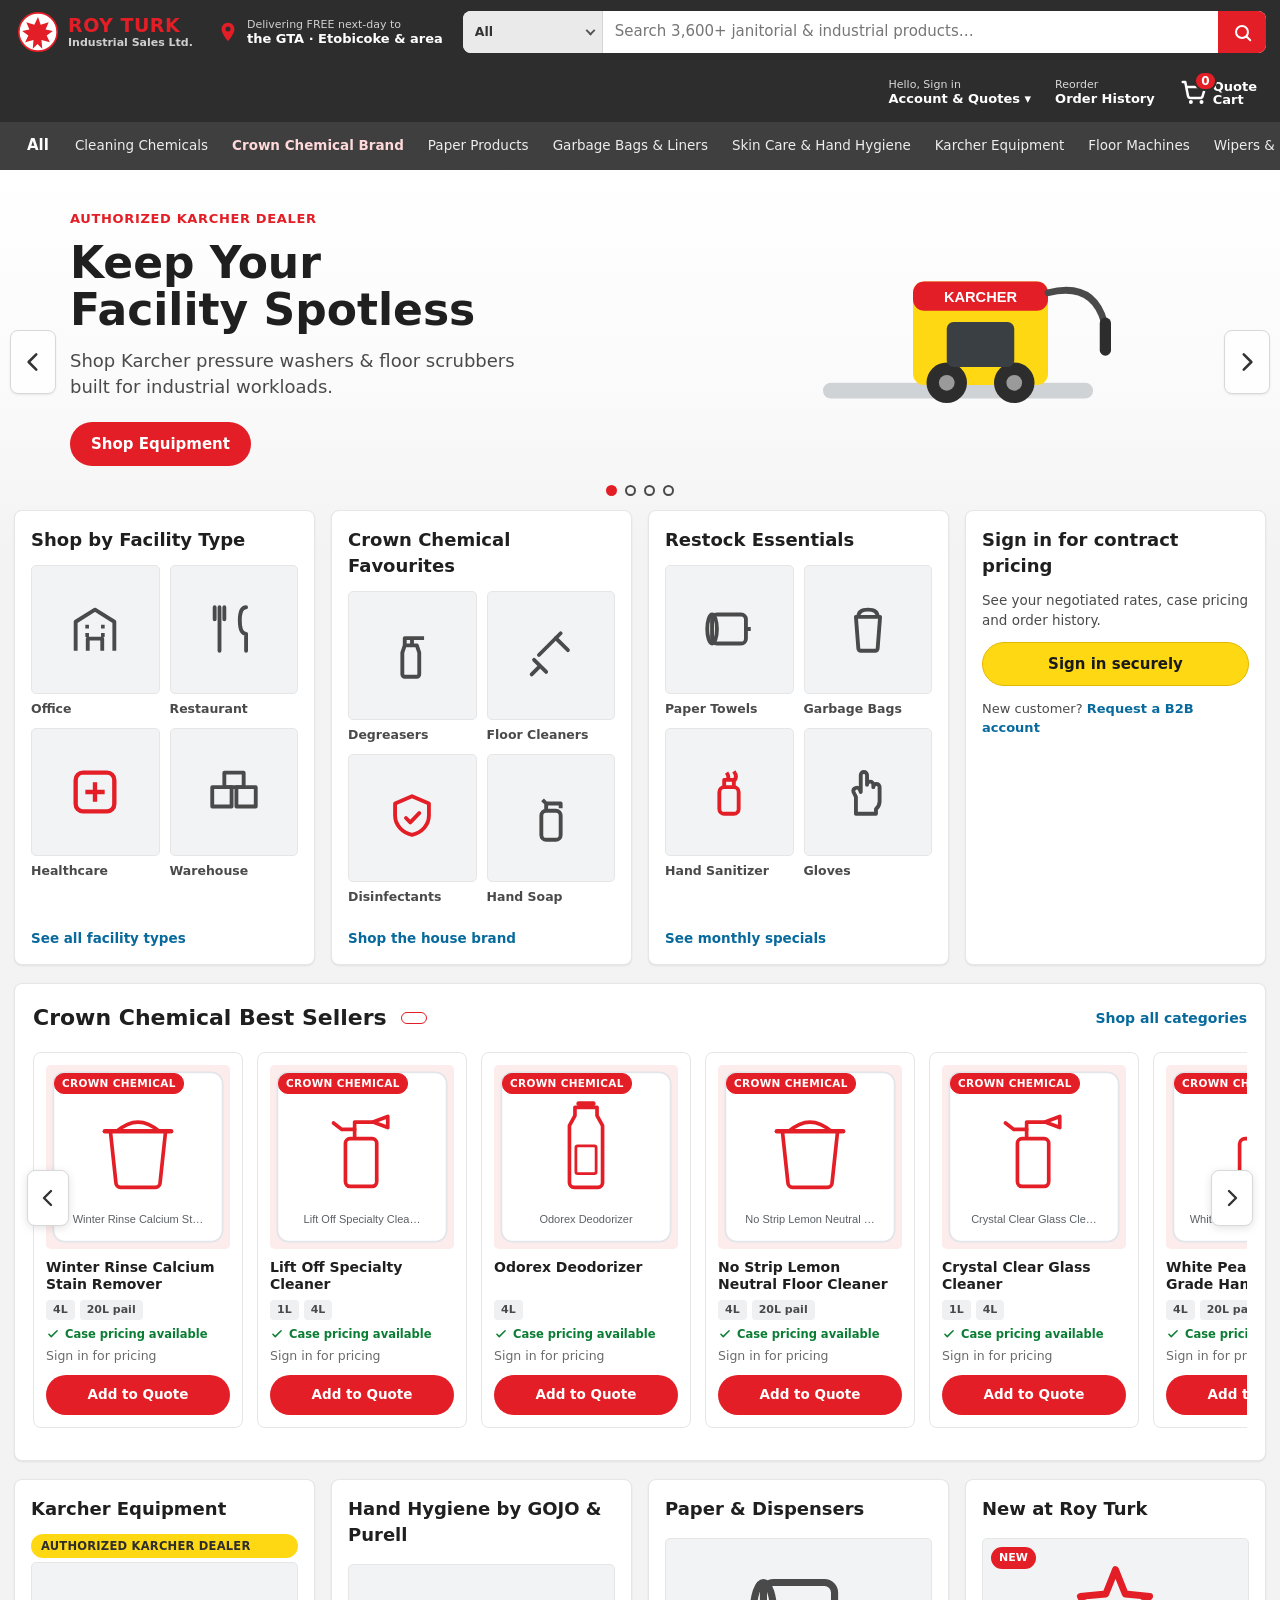
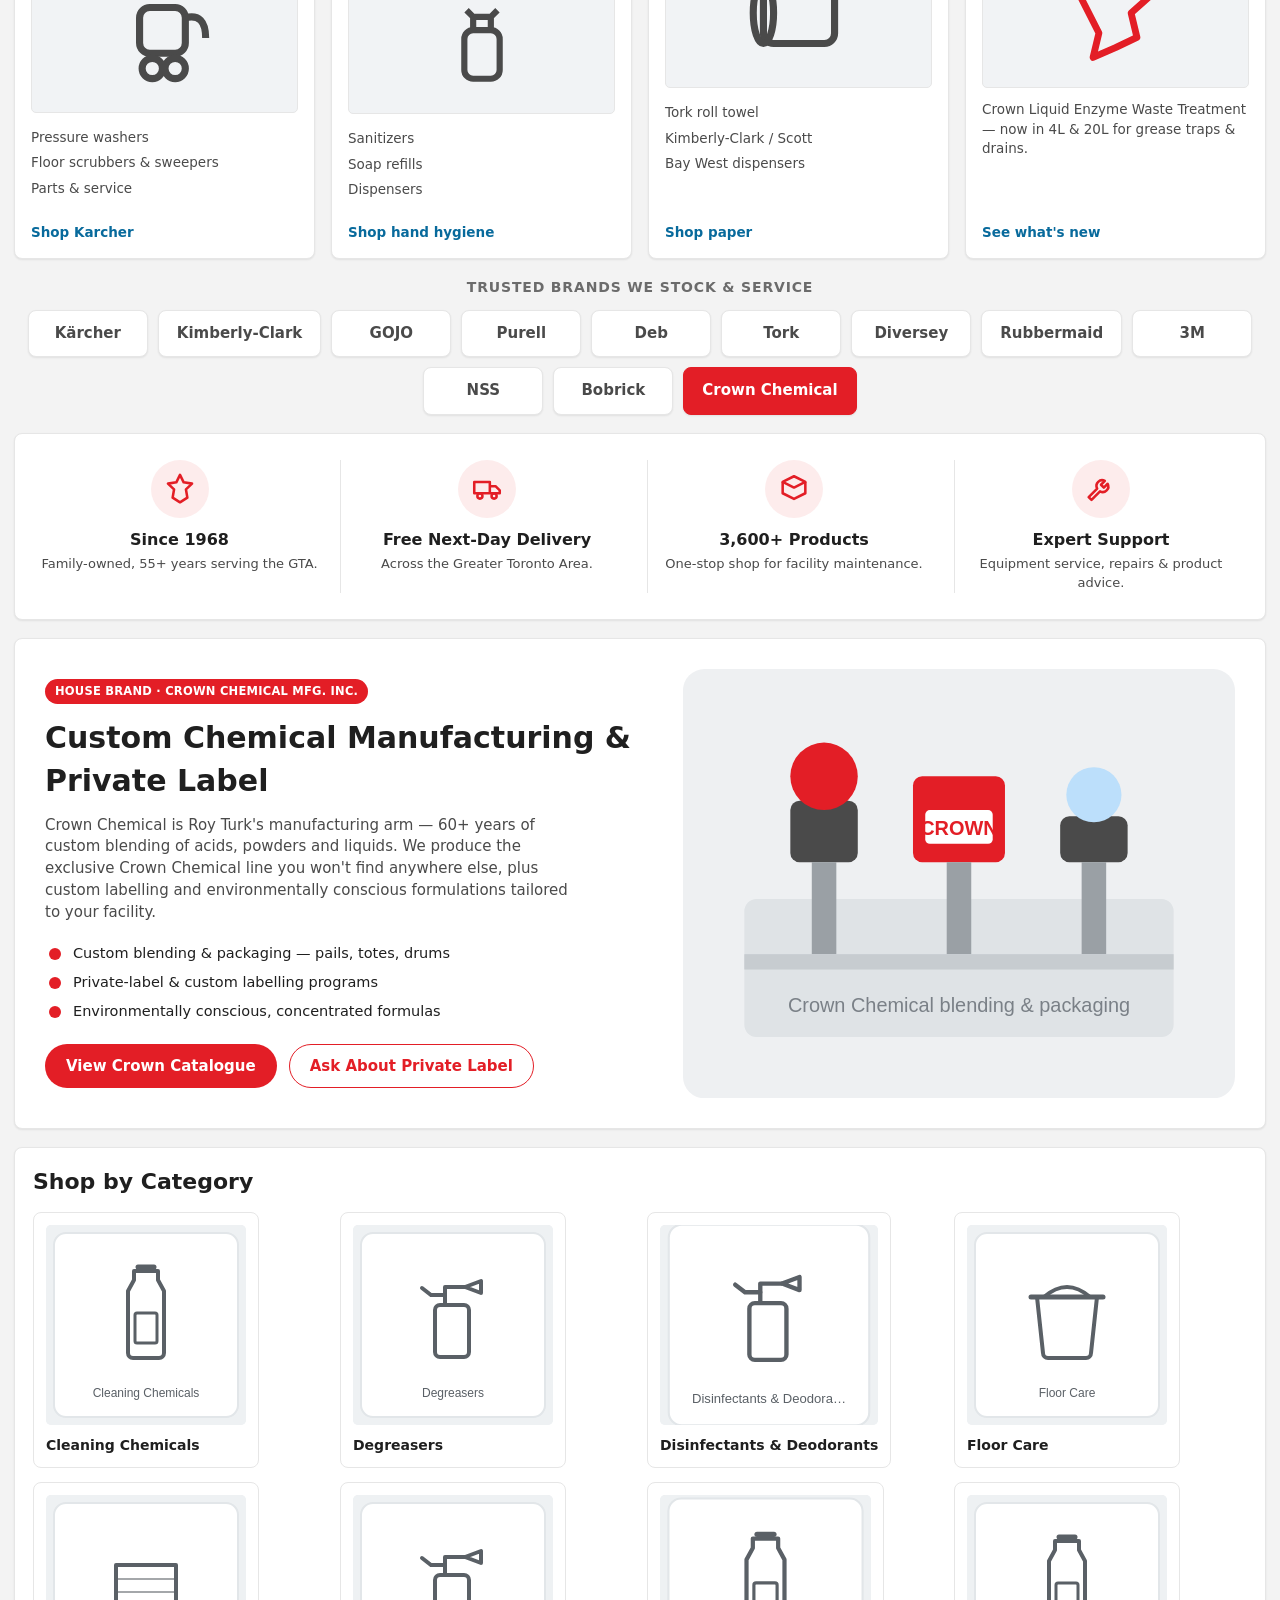
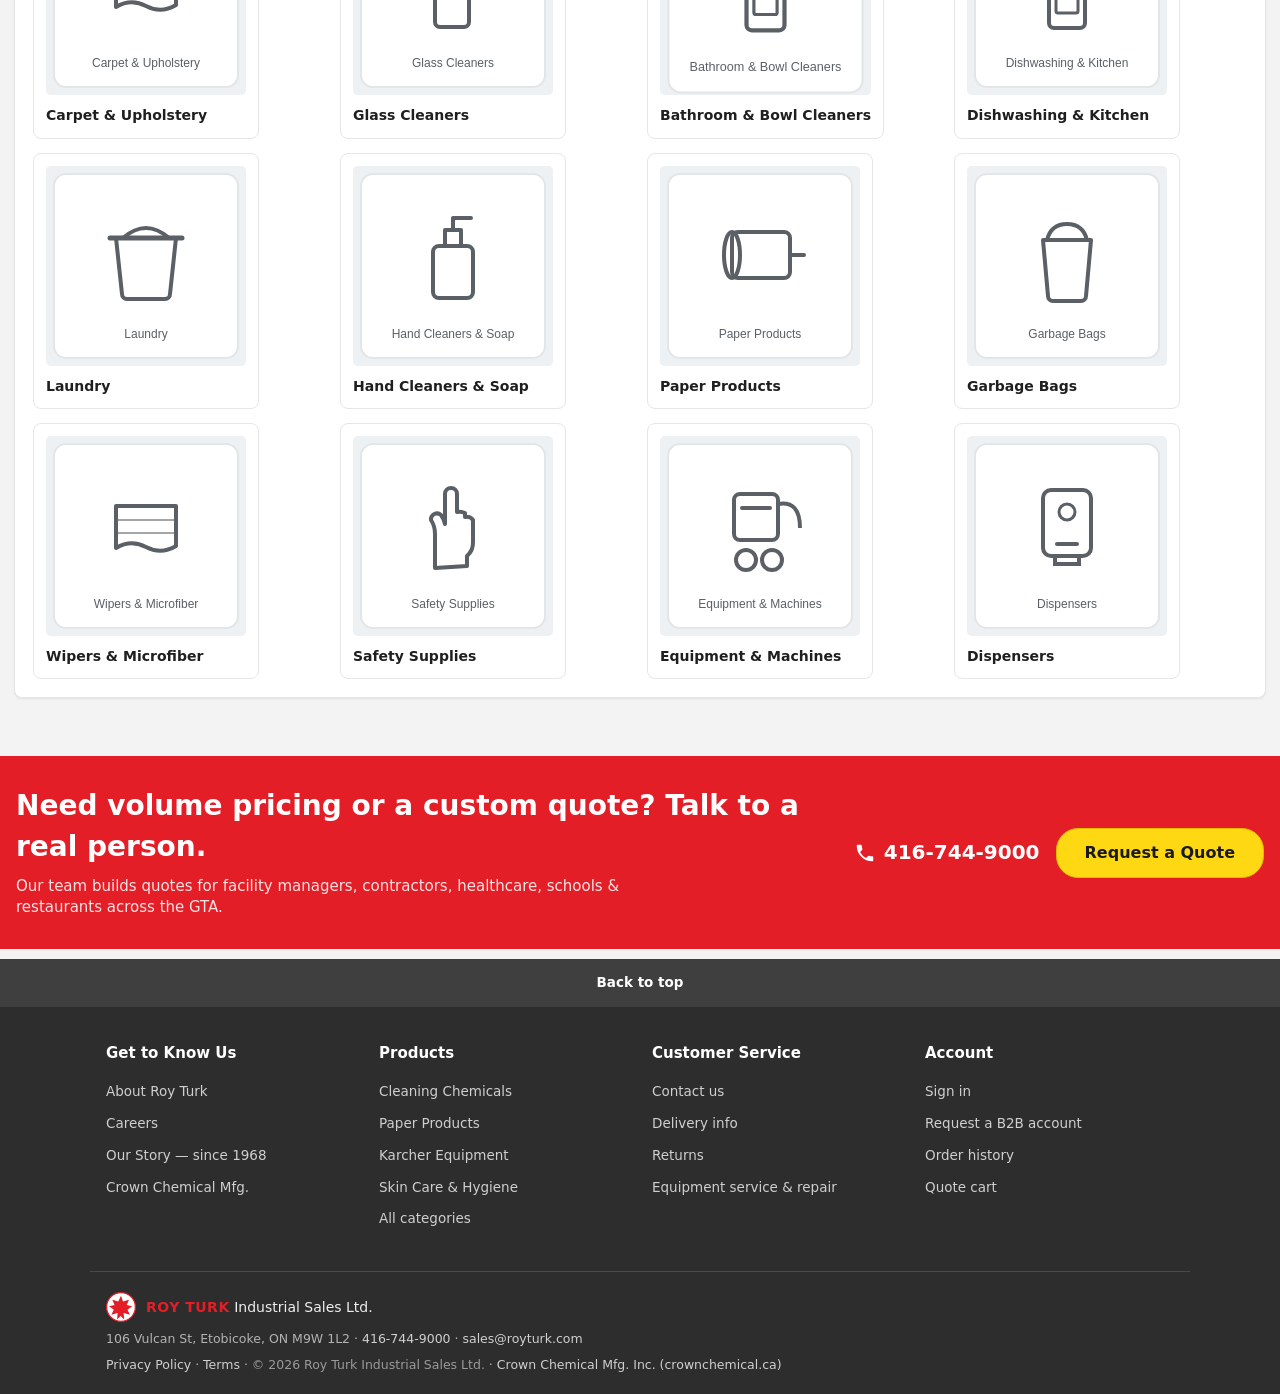
==== index.html @ 1cdaae5d "Add Roy Turk Industrial Sales B2B landing page prototype Standalone static prototype (index.html, st" ====
<!DOCTYPE html>
<html lang="en">
<head>
  <meta charset="UTF-8" />
  <meta name="viewport" content="width=device-width, initial-scale=1" />
  <meta name="theme-color" content="#2d2d2d" />
  <title>Roy Turk Industrial Sales Ltd. — Janitorial &amp; Industrial Supplies | GTA</title>
  <meta name="description" content="Toronto's premier janitorial & industrial supplies distributor since 1968. Authorized Karcher dealer. Crown Chemical house brand. Free next-business-day delivery across the GTA. 3,600+ products." />
  <!-- 100% standalone static prototype — no backend, no external CDNs, no live API/Magento/DDI/WordPress integration. -->
  <link rel="preconnect" href="" />
  <link rel="stylesheet" href="styles.css" />
  <link rel="icon" href="data:image/svg+xml,%3Csvg xmlns='http://www.w3.org/2000/svg' viewBox='0 0 32 32'%3E%3Ccircle cx='16' cy='16' r='15' fill='%23fff'/%3E%3Cpath d='M16 4 l2.2 6.4 6.6-2.1-2.6 5.9 6 1.4-5.1 3.7 2.6 5.6-6.9-2 0.6 7.3-3.9-4-3.9 4 0.6-7.3-6.9 2 2.6-5.6-5.1-3.7 6-1.4-2.6-5.9 6.6 2.1z' fill='%23E31E26'/%3E%3C/svg%3E" />
</head>
<body>
  <a class="skip-link" href="#main">Skip to main content</a>

  <!-- ============================================================= -->
  <!-- HEADER (sticky): utility bar + category navigation            -->
  <!-- ============================================================= -->
  <header class="site-header" id="siteHeader">
    <!-- ---- Top utility bar (dark charcoal, Amazon-style) ---- -->
    <div class="utility-bar">
      <div class="utility-bar__inner">

        <!-- LOGO: replace this text/SVG lockup with the real Roy Turk logo file (e.g., assets/logo.svg). -->
        <a class="brand" href="#top" aria-label="Roy Turk Industrial Sales Ltd. — home">
          <span class="brand__mark" aria-hidden="true">
            <svg viewBox="0 0 48 48" width="40" height="40" role="img" aria-hidden="true">
              <circle cx="24" cy="24" r="23" fill="#ffffff" stroke="#E31E26" stroke-width="2"/>
              <path d="M24 6 l3.2 9.3 9.6-3-3.7 8.6 8.7 2-7.4 5.4 3.8 8.1-10-2.9 0.9 10.6-5.7-5.8-5.7 5.8 0.9-10.6-10 2.9 3.8-8.1-7.4-5.4 8.7-2-3.7-8.6 9.6 3z" fill="#E31E26"/>
            </svg>
          </span>
          <span class="brand__text">
            <span class="brand__name">ROY TURK</span>
            <span class="brand__sub">Industrial Sales Ltd.</span>
          </span>
        </a>

        <!-- Delivery / location strip -->
        <a class="deliver" href="#trust" aria-label="Delivery information">
          <svg class="deliver__pin" viewBox="0 0 24 24" width="22" height="22" aria-hidden="true"><path d="M12 2c-3.9 0-7 3.1-7 7 0 5.2 7 13 7 13s7-7.8 7-13c0-3.9-3.1-7-7-7zm0 9.5A2.5 2.5 0 1112 6a2.5 2.5 0 010 5.5z" fill="currentColor"/></svg>
          <span class="deliver__text">
            <span class="deliver__small">Delivering FREE next-day to</span>
            <span class="deliver__big">the GTA · Etobicoke &amp; area</span>
          </span>
        </a>

        <!-- Search: category dropdown + input + red button -->
        <form class="search" id="searchForm" role="search" autocomplete="off" aria-label="Product search">
          <div class="search__cat">
            <label class="visually-hidden" for="searchCat">Search within category</label>
            <select id="searchCat" class="search__select" aria-label="Search within category">
              <option value="All">All</option>
              <option value="Chemicals">Chemicals</option>
              <option value="Paper">Paper</option>
              <option value="Garbage Bags">Garbage Bags</option>
              <option value="Skin Care">Skin Care</option>
              <option value="Equipment">Equipment</option>
              <option value="Floor Machines">Floor Machines</option>
              <option value="Wipers">Wipers &amp; Microfiber</option>
              <option value="Safety">Safety</option>
              <option value="Dispensers">Dispensers</option>
              <option value="Shipping">Shipping</option>
            </select>
          </div>
          <label class="visually-hidden" for="searchInput">Search products</label>
          <input id="searchInput" class="search__input" type="search" name="q"
                 placeholder="Search 3,600+ janitorial &amp; industrial products…"
                 role="combobox" aria-expanded="false" aria-controls="searchResults"
                 aria-autocomplete="list" aria-label="Search products" />
          <button class="search__btn" type="submit" aria-label="Search">
            <svg viewBox="0 0 24 24" width="22" height="22" aria-hidden="true"><path d="M21 21l-4.3-4.3m1.8-4.7a6.5 6.5 0 11-13 0 6.5 6.5 0 0113 0z" fill="none" stroke="currentColor" stroke-width="2.2" stroke-linecap="round"/></svg>
          </button>
          <!-- Live search results (populated by app.js) -->
          <div id="searchResults" class="search__results" role="listbox" aria-label="Search suggestions" hidden></div>
        </form>

        <!-- Account / reorder / quote cart -->
        <nav class="acct" aria-label="Account and quote cart">
          <a class="acct__item" href="#" data-toast="Sign-in is disabled in this prototype.">
            <span class="acct__line1">Hello, Sign in</span>
            <span class="acct__line2">Account &amp; Quotes ▾</span>
          </a>
          <a class="acct__item acct__item--reorder" href="#" data-toast="Order history is disabled in this prototype.">
            <span class="acct__line1">Reorder</span>
            <span class="acct__line2">Order History</span>
          </a>
          <button class="quote-btn" id="openQuote" type="button" aria-haspopup="dialog" aria-label="Open quote cart, 0 items">
            <span class="quote-btn__icon" aria-hidden="true">
              <svg viewBox="0 0 24 24" width="30" height="30"><path d="M3 4h2l2.2 11.2a2 2 0 002 1.6h7.7a2 2 0 002-1.5L21 8H6.2" fill="none" stroke="currentColor" stroke-width="2" stroke-linecap="round" stroke-linejoin="round"/><circle cx="9.5" cy="20" r="1.6" fill="currentColor"/><circle cx="18" cy="20" r="1.6" fill="currentColor"/></svg>
              <span class="quote-btn__count" id="quoteCount" aria-hidden="true">0</span>
            </span>
            <span class="quote-btn__label">Quote<br>Cart</span>
          </button>
        </nav>

        <!-- Mobile hamburger (shown on small screens) -->
        <button class="mobile-menu-btn" id="openMenuMobile" type="button" aria-label="Open menu" aria-haspopup="true" aria-expanded="false">
          <svg viewBox="0 0 24 24" width="26" height="26" aria-hidden="true"><path d="M3 6h18M3 12h18M3 18h18" stroke="currentColor" stroke-width="2.2" stroke-linecap="round"/></svg>
        </button>
      </div>
    </div>

    <!-- ---- Category navigation bar (slim dark bar) ---- -->
    <nav class="catnav" aria-label="Product categories">
      <div class="catnav__inner">
        <button class="catnav__all" id="openMenu" type="button" aria-haspopup="true" aria-expanded="false" aria-controls="megaMenu">
          <svg viewBox="0 0 24 24" width="20" height="20" aria-hidden="true"><path d="M3 6h18M3 12h18M3 18h18" stroke="currentColor" stroke-width="2.2" stroke-linecap="round"/></svg>
          All
        </button>
        <ul class="catnav__list">
          <li><a href="#products" data-cat="Cleaning Chemicals">Cleaning Chemicals</a></li>
          <li><a href="#products" data-cat="Crown Chemical Brand" class="catnav__crown">Crown Chemical Brand</a></li>
          <li><a href="#products" data-cat="Paper Products">Paper Products</a></li>
          <li><a href="#products" data-cat="Garbage Bags & Liners">Garbage Bags &amp; Liners</a></li>
          <li><a href="#products" data-cat="Skin Care & Hand Hygiene">Skin Care &amp; Hand Hygiene</a></li>
          <li><a href="#products" data-cat="Karcher Equipment">Karcher Equipment</a></li>
          <li><a href="#products" data-cat="Floor Machines">Floor Machines</a></li>
          <li><a href="#products" data-cat="Wipers & Microfiber">Wipers &amp; Microfiber</a></li>
          <li class="catnav__hide-md"><a href="#products" data-cat="Safety Supplies">Safety Supplies</a></li>
          <li class="catnav__hide-md"><a href="#products" data-cat="Shipping Supplies">Shipping Supplies</a></li>
          <li class="catnav__hide-md"><a href="#products" data-cat="Dispensers">Dispensers</a></li>
          <li><a href="#products" data-cat="Monthly Specials" class="catnav__special">Monthly Specials</a></li>
        </ul>
        <!-- PHONE: 416-744-9000 is a placeholder — swap the tel: href and visible text. -->
        <a class="catnav__phone" href="tel:+14167449000">
          <svg viewBox="0 0 24 24" width="18" height="18" aria-hidden="true"><path d="M6.6 10.8a15 15 0 006.6 6.6l2.2-2.2a1 1 0 011-.24 11.4 11.4 0 003.6.6 1 1 0 011 1V20a1 1 0 01-1 1A17 17 0 013 4a1 1 0 011-1h3.5a1 1 0 011 1 11.4 11.4 0 00.6 3.6 1 1 0 01-.24 1z" fill="currentColor"/></svg>
          416-744-9000
        </a>
      </div>
    </nav>
  </header>

  <main id="main">
    <h1 class="visually-hidden">Roy Turk Industrial Sales Ltd. — janitorial &amp; industrial supplies for the GTA since 1968</h1>

    <!-- ============================================================= -->
    <!-- 3. HERO CAROUSEL                                              -->
    <!-- ============================================================= -->
    <section class="hero" id="top" aria-roledescription="carousel" aria-label="Featured promotions">
      <div class="hero__viewport" id="heroViewport">
        <div class="hero__track" id="heroTrack">

          <!-- Slide 1 -->
          <article class="hero__slide hero__slide--equip is-active" role="group" aria-roledescription="slide" aria-label="1 of 4: Karcher equipment" id="heroSlide0">
            <div class="hero__content">
              <p class="hero__eyebrow">Authorized Karcher Dealer</p>
              <h2 class="hero__title">Keep Your Facility Spotless</h2>
              <p class="hero__sub">Shop Karcher pressure washers &amp; floor scrubbers built for industrial workloads.</p>
              <a class="btn btn--primary hero__cta" href="#products" data-cat="Karcher Equipment">Shop Equipment</a>
            </div>
            <div class="hero__media" aria-hidden="true">
              <!-- IMAGE PLACEHOLDER: Karcher pressure washer / floor scrubber photo -->
              <svg viewBox="0 0 320 220" width="320" height="220" class="hero__art">
                <rect x="40" y="150" width="240" height="14" rx="7" fill="#cfd3d6"/>
                <rect x="120" y="60" width="120" height="92" rx="10" fill="#FFD814"/>
                <rect x="120" y="60" width="120" height="26" rx="10" fill="#E31E26"/>
                <text x="180" y="78" text-anchor="middle" font-size="13" font-weight="800" fill="#fff" font-family="sans-serif">KARCHER</text>
                <circle cx="150" cy="150" r="18" fill="#2d2d2d"/><circle cx="210" cy="150" r="18" fill="#2d2d2d"/>
                <circle cx="150" cy="150" r="7" fill="#9a9a9a"/><circle cx="210" cy="150" r="7" fill="#9a9a9a"/>
                <rect x="150" y="96" width="60" height="40" rx="6" fill="#3a3f44"/>
                <path d="M240 70 q40 -10 50 26" fill="none" stroke="#4A4A4A" stroke-width="6" stroke-linecap="round"/>
                <rect x="286" y="92" width="10" height="34" rx="5" fill="#2d2d2d"/>
              </svg>
            </div>
          </article>

          <!-- Slide 2 -->
          <article class="hero__slide hero__slide--crown" role="group" aria-roledescription="slide" aria-label="2 of 4: Crown Chemical house brand" id="heroSlide1" hidden>
            <div class="hero__content">
              <p class="hero__eyebrow">Our House Brand</p>
              <h2 class="hero__title">Crown Chemical: Industrial Strength, Better Pricing</h2>
              <p class="hero__sub">Manufactured in-house for 60+ years — exclusive formulas, better margins for you.</p>
              <a class="btn btn--primary hero__cta" href="#crown-spotlight">Explore Crown Chemical</a>
            </div>
            <div class="hero__media" aria-hidden="true">
              <!-- IMAGE PLACEHOLDER: Crown Chemical pail line-up -->
              <svg viewBox="0 0 320 220" width="320" height="220" class="hero__art">
                <ellipse cx="160" cy="196" rx="120" ry="14" fill="#dadee1"/>
                <g>
                  <path d="M70 96 h70 l-8 96 h-54 z" fill="#E31E26"/>
                  <rect x="66" y="86" width="78" height="16" rx="6" fill="#b5141a"/>
                  <rect x="78" y="120" width="54" height="40" rx="4" fill="#fff"/>
                  <text x="105" y="145" text-anchor="middle" font-size="14" font-weight="800" fill="#E31E26" font-family="sans-serif">CROWN</text>
                </g>
                <g>
                  <path d="M150 110 h84 l-9 82 h-66 z" fill="#4A4A4A"/>
                  <rect x="146" y="100" width="92" height="16" rx="6" fill="#333"/>
                  <rect x="162" y="132" width="60" height="40" rx="4" fill="#fff"/>
                  <text x="192" y="157" text-anchor="middle" font-size="14" font-weight="800" fill="#4A4A4A" font-family="sans-serif">CROWN</text>
                </g>
              </svg>
            </div>
          </article>

          <!-- Slide 3 -->
          <article class="hero__slide hero__slide--deliver" role="group" aria-roledescription="slide" aria-label="3 of 4: Free next-day delivery" id="heroSlide2" hidden>
            <div class="hero__content">
              <p class="hero__eyebrow">Serving the GTA since 1968</p>
              <h2 class="hero__title">Free Next-Day Delivery Across the GTA</h2>
              <p class="hero__sub">Order today, stocked tomorrow. Family-owned and local for 55+ years.</p>
              <a class="btn btn--primary hero__cta" href="#quote-cta" data-open-modal="quote">Request an Account</a>
            </div>
            <div class="hero__media" aria-hidden="true">
              <!-- IMAGE PLACEHOLDER: delivery truck -->
              <svg viewBox="0 0 320 220" width="320" height="220" class="hero__art">
                <rect x="30" y="170" width="270" height="8" rx="4" fill="#cfd3d6"/>
                <rect x="50" y="92" width="120" height="78" rx="8" fill="#fff" stroke="#d7dbde" stroke-width="3"/>
                <path d="M170 110 h54 l34 30 v30 h-88 z" fill="#E31E26"/>
                <rect x="180" y="118" width="34" height="24" rx="4" fill="#bcdffb"/>
                <circle cx="92" cy="176" r="20" fill="#2d2d2d"/><circle cx="226" cy="176" r="20" fill="#2d2d2d"/>
                <circle cx="92" cy="176" r="8" fill="#9a9a9a"/><circle cx="226" cy="176" r="8" fill="#9a9a9a"/>
                <path d="M110 118 l3.4 9.6 10-0.2-8 6 3 9.6-8.4-5.7-8.4 5.7 3-9.6-8-6 10 .2z" fill="#E31E26"/>
              </svg>
            </div>
          </article>

          <!-- Slide 4 (seasonal) -->
          <article class="hero__slide hero__slide--winter" role="group" aria-roledescription="slide" aria-label="4 of 4: Winter ready" id="heroSlide3" hidden>
            <div class="hero__content">
              <p class="hero__eyebrow">Seasonal · Winter Ready</p>
              <h2 class="hero__title">Salt &amp; Calcium Stain Removers, Ice Melt &amp; Matting</h2>
              <p class="hero__sub">Protect floors and entrances all season with Crown Winter Rinse &amp; ice-melt.</p>
              <a class="btn btn--primary hero__cta" href="#products" data-cat="Monthly Specials">Shop Winter Essentials</a>
            </div>
            <div class="hero__media" aria-hidden="true">
              <!-- IMAGE PLACEHOLDER: winter ice-melt + matting -->
              <svg viewBox="0 0 320 220" width="320" height="220" class="hero__art">
                <ellipse cx="160" cy="198" rx="120" ry="12" fill="#dadee1"/>
                <path d="M96 110 h78 l-8 84 h-62 z" fill="#1b6fb3"/>
                <rect x="92" y="100" width="86" height="16" rx="6" fill="#155a91"/>
                <rect x="106" y="132" width="56" height="38" rx="4" fill="#fff"/>
                <text x="134" y="156" text-anchor="middle" font-size="12" font-weight="800" fill="#1b6fb3" font-family="sans-serif">ICE MELT</text>
                <g fill="#bcdffb">
                  <path d="M232 60 v44 M210 82 h44 M216 68 l32 28 M248 68 l-32 28" stroke="#7fc0f2" stroke-width="5" stroke-linecap="round"/>
                </g>
              </svg>
            </div>
          </article>

        </div>

        <button class="hero__arrow hero__arrow--prev" id="heroPrev" type="button" aria-label="Previous slide">
          <svg viewBox="0 0 24 24" width="26" height="26" aria-hidden="true"><path d="M15 5l-7 7 7 7" fill="none" stroke="currentColor" stroke-width="2.4" stroke-linecap="round" stroke-linejoin="round"/></svg>
        </button>
        <button class="hero__arrow hero__arrow--next" id="heroNext" type="button" aria-label="Next slide">
          <svg viewBox="0 0 24 24" width="26" height="26" aria-hidden="true"><path d="M9 5l7 7-7 7" fill="none" stroke="currentColor" stroke-width="2.4" stroke-linecap="round" stroke-linejoin="round"/></svg>
        </button>

        <div class="hero__dots" id="heroDots" role="tablist" aria-label="Choose slide"></div>
      </div>
      <div class="hero__fade" aria-hidden="true"></div>
    </section>

    <div class="page">
      <!-- ============================================================= -->
      <!-- 4. CARD GRID ROW 1 (overlaps hero bottom)                     -->
      <!-- ============================================================= -->
      <section class="card-row card-row--overlap" aria-label="Shop highlights">
        <article class="ux-card">
          <h2 class="ux-card__title">Shop by Facility Type</h2>
          <div class="mini-grid">
            <a href="#products" data-cat="Cleaning Chemicals" class="mini-grid__cell"><span class="mini-grid__art mini-grid__art--office" aria-hidden="true"></span><span>Office</span></a>
            <a href="#products" data-cat="Dishwashing & Kitchen" class="mini-grid__cell"><span class="mini-grid__art mini-grid__art--resto" aria-hidden="true"></span><span>Restaurant</span></a>
            <a href="#products" data-cat="Disinfectants & Deodorants" class="mini-grid__cell"><span class="mini-grid__art mini-grid__art--health" aria-hidden="true"></span><span>Healthcare</span></a>
            <a href="#products" data-cat="Equipment & Machines" class="mini-grid__cell"><span class="mini-grid__art mini-grid__art--ware" aria-hidden="true"></span><span>Warehouse</span></a>
          </div>
          <a class="ux-card__link" href="#categories">See all facility types</a>
        </article>

        <article class="ux-card">
          <h2 class="ux-card__title">Crown Chemical Favourites</h2>
          <div class="mini-grid">
            <a href="#products" data-cat="Degreasers" class="mini-grid__cell"><span class="mini-grid__art mini-grid__art--degrease" aria-hidden="true"></span><span>Degreasers</span></a>
            <a href="#products" data-cat="Floor Care" class="mini-grid__cell"><span class="mini-grid__art mini-grid__art--floor" aria-hidden="true"></span><span>Floor Cleaners</span></a>
            <a href="#products" data-cat="Disinfectants & Deodorants" class="mini-grid__cell"><span class="mini-grid__art mini-grid__art--disinfect" aria-hidden="true"></span><span>Disinfectants</span></a>
            <a href="#products" data-cat="Hand Cleaners & Soap" class="mini-grid__cell"><span class="mini-grid__art mini-grid__art--soap" aria-hidden="true"></span><span>Hand Soap</span></a>
          </div>
          <a class="ux-card__link" href="#crown-spotlight">Shop the house brand</a>
        </article>

        <article class="ux-card">
          <h2 class="ux-card__title">Restock Essentials</h2>
          <div class="mini-grid">
            <a href="#products" data-cat="Paper Products" class="mini-grid__cell"><span class="mini-grid__art mini-grid__art--paper" aria-hidden="true"></span><span>Paper Towels</span></a>
            <a href="#products" data-cat="Garbage Bags" class="mini-grid__cell"><span class="mini-grid__art mini-grid__art--bag" aria-hidden="true"></span><span>Garbage Bags</span></a>
            <a href="#products" data-cat="Skin Care & Hand Hygiene" class="mini-grid__cell"><span class="mini-grid__art mini-grid__art--sanitizer" aria-hidden="true"></span><span>Hand Sanitizer</span></a>
            <a href="#products" data-cat="Safety Supplies" class="mini-grid__cell"><span class="mini-grid__art mini-grid__art--glove" aria-hidden="true"></span><span>Gloves</span></a>
          </div>
          <a class="ux-card__link" href="#products" data-cat="Monthly Specials">See monthly specials</a>
        </article>

        <article class="ux-card ux-card--signin">
          <h2 class="ux-card__title">Sign in for contract pricing</h2>
          <p class="ux-card__copy">See your negotiated rates, case pricing and order history.</p>
          <button class="btn btn--yellow ux-card__btn" type="button" data-toast="Sign-in is disabled in this prototype.">Sign in securely</button>
          <p class="ux-card__newcust">New customer?
            <a href="#quote-cta" data-open-modal="quote">Request a B2B account</a>
          </p>
        </article>
      </section>

      <!-- ============================================================= -->
      <!-- 5. PRODUCT CAROUSEL: Crown Chemical Best Sellers              -->
      <!-- (heading + track are re-used for category/search filtering)  -->
      <!-- ============================================================= -->
      <section class="panel products" id="products" aria-labelledby="productsHeading">
        <div class="panel__head">
          <h2 class="panel__title" id="productsHeading">Crown Chemical Best Sellers</h2>
          <div class="panel__filter" id="productsFilter" hidden>
            <span class="chip" id="productsChip"></span>
          </div>
          <a class="panel__seeall" href="#categories">Shop all categories</a>
        </div>

        <div class="carousel" id="productCarousel">
          <button class="carousel__arrow carousel__arrow--prev" id="prodPrev" type="button" aria-label="Scroll products left" hidden>
            <svg viewBox="0 0 24 24" width="24" height="24" aria-hidden="true"><path d="M15 5l-7 7 7 7" fill="none" stroke="currentColor" stroke-width="2.4" stroke-linecap="round" stroke-linejoin="round"/></svg>
          </button>
          <ul class="carousel__track" id="productTrack" aria-label="Crown Chemical best selling products"></ul>
          <button class="carousel__arrow carousel__arrow--next" id="prodNext" type="button" aria-label="Scroll products right">
            <svg viewBox="0 0 24 24" width="24" height="24" aria-hidden="true"><path d="M9 5l7 7-7 7" fill="none" stroke="currentColor" stroke-width="2.4" stroke-linecap="round" stroke-linejoin="round"/></svg>
          </button>
        </div>
      </section>

      <!-- ============================================================= -->
      <!-- 6. CARD GRID ROW 2                                            -->
      <!-- ============================================================= -->
      <section class="card-row" aria-label="Featured ranges">
        <article class="ux-card">
          <h2 class="ux-card__title">Karcher Equipment</h2>
          <span class="badge badge--karcher">Authorized Karcher Dealer</span>
          <a href="#products" data-cat="Karcher Equipment" class="ux-card__hero">
            <span class="ux-card__hero-art ux-card__hero-art--machine" aria-hidden="true"></span>
          </a>
          <ul class="ux-card__list">
            <li><a href="#products" data-cat="Karcher Equipment">Pressure washers</a></li>
            <li><a href="#products" data-cat="Floor Machines">Floor scrubbers &amp; sweepers</a></li>
            <li><a href="#products" data-cat="Karcher Equipment">Parts &amp; service</a></li>
          </ul>
          <a class="ux-card__link" href="#products" data-cat="Karcher Equipment">Shop Karcher</a>
        </article>

        <article class="ux-card">
          <h2 class="ux-card__title">Hand Hygiene by GOJO &amp; Purell</h2>
          <a href="#products" data-cat="Skin Care & Hand Hygiene" class="ux-card__hero">
            <span class="ux-card__hero-art ux-card__hero-art--hygiene" aria-hidden="true"></span>
          </a>
          <ul class="ux-card__list">
            <li><a href="#products" data-cat="Skin Care & Hand Hygiene">Sanitizers</a></li>
            <li><a href="#products" data-cat="Hand Cleaners & Soap">Soap refills</a></li>
            <li><a href="#products" data-cat="Dispensers">Dispensers</a></li>
          </ul>
          <a class="ux-card__link" href="#products" data-cat="Skin Care & Hand Hygiene">Shop hand hygiene</a>
        </article>

        <article class="ux-card">
          <h2 class="ux-card__title">Paper &amp; Dispensers</h2>
          <a href="#products" data-cat="Paper Products" class="ux-card__hero">
            <span class="ux-card__hero-art ux-card__hero-art--paper" aria-hidden="true"></span>
          </a>
          <ul class="ux-card__list">
            <li><a href="#products" data-cat="Paper Products">Tork roll towel</a></li>
            <li><a href="#products" data-cat="Paper Products">Kimberly-Clark / Scott</a></li>
            <li><a href="#products" data-cat="Dispensers">Bay West dispensers</a></li>
          </ul>
          <a class="ux-card__link" href="#products" data-cat="Paper Products">Shop paper</a>
        </article>

        <article class="ux-card">
          <h2 class="ux-card__title">New at Roy Turk</h2>
          <a href="#products" data-cat="Monthly Specials" class="ux-card__hero">
            <span class="ux-card__hero-art ux-card__hero-art--new" aria-hidden="true">
              <span class="ux-card__hero-tag">NEW</span>
            </span>
          </a>
          <p class="ux-card__copy">Crown Liquid Enzyme Waste Treatment — now in 4L &amp; 20L for grease traps &amp; drains.</p>
          <a class="ux-card__link" href="#products" data-cat="Monthly Specials">See what's new</a>
        </article>
      </section>

      <!-- ============================================================= -->
      <!-- 7. BRAND LOGO STRIP                                           -->
      <!-- ============================================================= -->
      <section class="brand-strip" aria-label="Brands we carry">
        <h2 class="brand-strip__title">Trusted brands we stock &amp; service</h2>
        <ul class="brand-strip__list" id="brandStrip"><!-- populated by app.js --></ul>
      </section>

      <!-- ============================================================= -->
      <!-- 8. TRUST / VALUE PROPS BAND                                   -->
      <!-- ============================================================= -->
      <section class="trust" id="trust" aria-label="Why buy from Roy Turk">
        <div class="trust__col">
          <span class="trust__icon" aria-hidden="true">
            <svg viewBox="0 0 24 24" width="34" height="34"><path d="M12 2l2.6 5.3 5.9.9-4.3 4.1 1 5.8L12 21.4 6.8 18.1l1-5.8L3.5 8.2l5.9-.9z" fill="none" stroke="currentColor" stroke-width="1.8" stroke-linejoin="round"/></svg>
          </span>
          <h3 class="trust__head">Since 1968</h3>
          <p class="trust__copy">Family-owned, 55+ years serving the GTA.</p>
        </div>
        <div class="trust__col">
          <span class="trust__icon" aria-hidden="true">
            <svg viewBox="0 0 24 24" width="34" height="34"><path d="M3 7h11v8H3zM14 10h4l3 3v2h-7z" fill="none" stroke="currentColor" stroke-width="1.8" stroke-linejoin="round"/><circle cx="7" cy="17" r="1.8" fill="none" stroke="currentColor" stroke-width="1.8"/><circle cx="17" cy="17" r="1.8" fill="none" stroke="currentColor" stroke-width="1.8"/></svg>
          </span>
          <h3 class="trust__head">Free Next-Day Delivery</h3>
          <p class="trust__copy">Across the Greater Toronto Area.</p>
        </div>
        <div class="trust__col">
          <span class="trust__icon" aria-hidden="true">
            <svg viewBox="0 0 24 24" width="34" height="34"><path d="M4 7l8-4 8 4-8 4z" fill="none" stroke="currentColor" stroke-width="1.8" stroke-linejoin="round"/><path d="M4 7v8l8 4 8-4V7" fill="none" stroke="currentColor" stroke-width="1.8" stroke-linejoin="round"/></svg>
          </span>
          <h3 class="trust__head">3,600+ Products</h3>
          <p class="trust__copy">One-stop shop for facility maintenance.</p>
        </div>
        <div class="trust__col">
          <span class="trust__icon" aria-hidden="true">
            <svg viewBox="0 0 24 24" width="34" height="34"><path d="M14.7 6.3a4 4 0 00-5.4 5.4l-6 6 2 2 6-6a4 4 0 005.4-5.4l-2.7 2.7-2-2z" fill="none" stroke="currentColor" stroke-width="1.8" stroke-linejoin="round"/></svg>
          </span>
          <h3 class="trust__head">Expert Support</h3>
          <p class="trust__copy">Equipment service, repairs &amp; product advice.</p>
        </div>
      </section>

      <!-- ============================================================= -->
      <!-- 9. CROWN CHEMICAL SPOTLIGHT                                   -->
      <!-- ============================================================= -->
      <section class="spotlight" id="crown-spotlight" aria-labelledby="spotlightHeading">
        <div class="spotlight__text">
          <span class="badge badge--crown">House Brand · Crown Chemical Mfg. Inc.</span>
          <h2 class="spotlight__title" id="spotlightHeading">Custom Chemical Manufacturing &amp; Private Label</h2>
          <p class="spotlight__copy">Crown Chemical is Roy Turk's manufacturing arm — 60+ years of custom blending of acids, powders and liquids. We produce the exclusive Crown Chemical line you won't find anywhere else, plus custom labelling and environmentally conscious formulations tailored to your facility.</p>
          <ul class="spotlight__points">
            <li>Custom blending &amp; packaging — pails, totes, drums</li>
            <li>Private-label &amp; custom labelling programs</li>
            <li>Environmentally conscious, concentrated formulas</li>
          </ul>
          <div class="spotlight__cta">
            <a class="btn btn--primary" href="#products" data-cat="Crown Chemical Brand">View Crown Catalogue</a>
            <button class="btn btn--outline" type="button" data-open-modal="quote">Ask About Private Label</button>
          </div>
        </div>
        <div class="spotlight__media" aria-hidden="true">
          <!-- IMAGE PLACEHOLDER: Crown Chemical manufacturing / blending facility -->
          <svg viewBox="0 0 360 280" width="100%" height="100%" preserveAspectRatio="xMidYMid meet" class="spotlight__art">
            <rect width="360" height="280" rx="14" fill="#eef0f2"/>
            <rect x="40" y="150" width="280" height="90" rx="8" fill="#dfe3e6"/>
            <g>
              <rect x="70" y="86" width="44" height="40" rx="6" fill="#4A4A4A"/>
              <circle cx="92" cy="70" r="22" fill="#E31E26"/>
              <rect x="84" y="126" width="16" height="60" fill="#9aa0a5"/>
            </g>
            <g>
              <rect x="150" y="70" width="60" height="56" rx="6" fill="#E31E26"/>
              <rect x="158" y="92" width="44" height="22" rx="3" fill="#fff"/>
              <text x="180" y="108" text-anchor="middle" font-size="13" font-weight="800" fill="#E31E26" font-family="sans-serif">CROWN</text>
              <rect x="172" y="126" width="16" height="60" fill="#9aa0a5"/>
            </g>
            <g>
              <rect x="246" y="96" width="44" height="30" rx="6" fill="#4A4A4A"/>
              <circle cx="268" cy="82" r="18" fill="#bcdffb"/>
              <rect x="260" y="126" width="16" height="60" fill="#9aa0a5"/>
            </g>
            <rect x="40" y="186" width="280" height="10" fill="#c7ccd0"/>
            <text x="180" y="224" text-anchor="middle" font-size="13" fill="#7a8087" font-family="sans-serif">Crown Chemical blending &amp; packaging</text>
          </svg>
        </div>
      </section>

      <!-- ============================================================= -->
      <!-- 10. SHOP BY CATEGORY tile grid                                -->
      <!-- ============================================================= -->
      <section class="panel categories" id="categories" aria-labelledby="catHeading">
        <div class="panel__head">
          <h2 class="panel__title" id="catHeading">Shop by Category</h2>
        </div>
        <ul class="cat-grid" id="categoryGrid"><!-- populated by app.js --></ul>
      </section>
    </div>

    <!-- ============================================================= -->
    <!-- 11. QUOTE REQUEST CTA BAND (red)                              -->
    <!-- ============================================================= -->
    <section class="quote-cta" id="quote-cta" aria-labelledby="quoteCtaHeading">
      <div class="quote-cta__inner">
        <div class="quote-cta__text">
          <h2 class="quote-cta__title" id="quoteCtaHeading">Need volume pricing or a custom quote? Talk to a real person.</h2>
          <p class="quote-cta__sub">Our team builds quotes for facility managers, contractors, healthcare, schools &amp; restaurants across the GTA.</p>
        </div>
        <div class="quote-cta__actions">
          <!-- PHONE placeholder -->
          <a class="quote-cta__phone" href="tel:+14167449000">
            <svg viewBox="0 0 24 24" width="22" height="22" aria-hidden="true"><path d="M6.6 10.8a15 15 0 006.6 6.6l2.2-2.2a1 1 0 011-.24 11.4 11.4 0 003.6.6 1 1 0 011 1V20a1 1 0 01-1 1A17 17 0 013 4a1 1 0 011-1h3.5a1 1 0 011 1 11.4 11.4 0 00.6 3.6 1 1 0 01-.24 1z" fill="currentColor"/></svg>
            416-744-9000
          </a>
          <button class="btn btn--yellow btn--lg" type="button" data-open-modal="quote">Request a Quote</button>
        </div>
      </div>
    </section>
  </main>

  <!-- ============================================================= -->
  <!-- 12. FOOTER                                                    -->
  <!-- ============================================================= -->
  <footer class="footer">
    <button class="footer__top" id="backToTop" type="button">Back to top</button>
    <div class="footer__cols">
      <div class="footer__col">
        <h3 class="footer__head">Get to Know Us</h3>
        <ul>
          <li><a href="#" data-toast="Prototype link.">About Roy Turk</a></li>
          <li><a href="#" data-toast="Prototype link.">Careers</a></li>
          <li><a href="#" data-toast="Prototype link.">Our Story — since 1968</a></li>
          <li><a href="#crown-spotlight">Crown Chemical Mfg.</a></li>
        </ul>
      </div>
      <div class="footer__col">
        <h3 class="footer__head">Products</h3>
        <ul>
          <li><a href="#products" data-cat="Cleaning Chemicals">Cleaning Chemicals</a></li>
          <li><a href="#products" data-cat="Paper Products">Paper Products</a></li>
          <li><a href="#products" data-cat="Karcher Equipment">Karcher Equipment</a></li>
          <li><a href="#products" data-cat="Skin Care & Hand Hygiene">Skin Care &amp; Hygiene</a></li>
          <li><a href="#categories">All categories</a></li>
        </ul>
      </div>
      <div class="footer__col">
        <h3 class="footer__head">Customer Service</h3>
        <ul>
          <li><a href="#quote-cta" data-open-modal="quote">Contact us</a></li>
          <li><a href="#trust">Delivery info</a></li>
          <li><a href="#" data-toast="Prototype link.">Returns</a></li>
          <li><a href="#" data-toast="Prototype link.">Equipment service &amp; repair</a></li>
        </ul>
      </div>
      <div class="footer__col">
        <h3 class="footer__head">Account</h3>
        <ul>
          <li><a href="#" data-toast="Sign-in is disabled in this prototype.">Sign in</a></li>
          <li><a href="#quote-cta" data-open-modal="quote">Request a B2B account</a></li>
          <li><a href="#" data-toast="Order history is disabled in this prototype.">Order history</a></li>
          <li><button class="footer__linkbtn" type="button" id="openQuoteFooter">Quote cart</button></li>
        </ul>
      </div>
    </div>

    <div class="footer__bar">
      <a class="footer__brand" href="#top" aria-label="Roy Turk Industrial Sales Ltd.">
        <span class="brand__mark brand__mark--sm" aria-hidden="true">
          <svg viewBox="0 0 48 48" width="30" height="30" aria-hidden="true"><circle cx="24" cy="24" r="23" fill="#fff" stroke="#E31E26" stroke-width="2"/><path d="M24 6 l3.2 9.3 9.6-3-3.7 8.6 8.7 2-7.4 5.4 3.8 8.1-10-2.9 0.9 10.6-5.7-5.8-5.7 5.8 0.9-10.6-10 2.9 3.8-8.1-7.4-5.4 8.7-2-3.7-8.6 9.6 3z" fill="#E31E26"/></svg>
        </span>
        <span class="footer__brand-text"><strong>ROY TURK</strong> Industrial Sales Ltd.</span>
      </a>
      <p class="footer__meta">
        106 Vulcan St, Etobicoke, ON M9W 1L2 ·
        <a href="tel:+14167449000">416-744-9000</a> ·
        <a href="mailto:sales@royturk.com">sales@royturk.com</a>
      </p>
      <p class="footer__legal">
        <a href="#" data-toast="Prototype link.">Privacy Policy</a> ·
        <a href="#" data-toast="Prototype link.">Terms</a> ·
        <span>© 2026 Roy Turk Industrial Sales Ltd.</span> ·
        <a href="#crown-spotlight">Crown Chemical Mfg. Inc. (crownchemical.ca)</a>
      </p>
    </div>
  </footer>

  <!-- ============================================================= -->
  <!-- OVERLAYS: backdrop, mega-menu, quote panel, modal, toast      -->
  <!-- ============================================================= -->
  <div class="backdrop" id="backdrop" hidden></div>

  <!-- "All" mega-menu slide-in -->
  <aside class="mega" id="megaMenu" role="dialog" aria-modal="true" aria-label="All categories" hidden>
    <div class="mega__head">
      <span class="mega__title">Hello — Browse all categories</span>
      <button class="mega__close" id="megaClose" type="button" aria-label="Close menu">&times;</button>
    </div>
    <nav class="mega__body" aria-label="All categories">
      <p class="mega__group">Shop by Category</p>
      <ul class="mega__list" id="megaList"><!-- populated by app.js --></ul>
      <p class="mega__group">Help &amp; Settings</p>
      <ul class="mega__list">
        <li><a href="#" data-toast="Sign-in is disabled in this prototype.">Sign in / Account &amp; Quotes</a></li>
        <li><a href="#quote-cta" data-open-modal="quote">Request a B2B account</a></li>
        <li><a href="tel:+14167449000">Call 416-744-9000</a></li>
      </ul>
    </nav>
  </aside>

  <!-- Quote cart slide-out panel -->
  <aside class="quote-panel" id="quotePanel" role="dialog" aria-modal="true" aria-labelledby="quotePanelTitle" hidden>
    <div class="quote-panel__head">
      <h2 class="quote-panel__title" id="quotePanelTitle">Your Quote Request <span id="quotePanelCount" class="quote-panel__count">(0)</span></h2>
      <button class="quote-panel__close" id="quoteClose" type="button" aria-label="Close quote cart">&times;</button>
    </div>
    <div class="quote-panel__body" id="quoteBody">
      <!-- empty state + items injected by app.js -->
    </div>
    <div class="quote-panel__foot">
      <p class="quote-panel__note">Pricing is confirmed by our team — case &amp; volume pricing applied to your quote.</p>
      <button class="btn btn--primary btn--block" id="submitQuote" type="button" disabled>Submit Quote Request</button>
    </div>
  </aside>

  <!-- Quote request modal -->
  <div class="modal" id="quoteModal" role="dialog" aria-modal="true" aria-labelledby="modalTitle" hidden>
    <div class="modal__panel" role="document">
      <button class="modal__close" id="modalClose" type="button" aria-label="Close dialog">&times;</button>
      <h2 class="modal__title" id="modalTitle">Request a Quote</h2>
      <p class="modal__sub">Tell us what you need — a Roy Turk rep will get back to you, usually same business day.</p>
      <form class="modal__form" id="quoteForm" novalidate>
        <div class="field">
          <label for="qName">Name <span aria-hidden="true">*</span></label>
          <input id="qName" name="name" type="text" required autocomplete="name" />
          <span class="field__error" id="qNameErr" role="alert"></span>
        </div>
        <div class="field">
          <label for="qCompany">Company <span aria-hidden="true">*</span></label>
          <input id="qCompany" name="company" type="text" required autocomplete="organization" />
          <span class="field__error" id="qCompanyErr" role="alert"></span>
        </div>
        <div class="field field--half">
          <label for="qEmail">Email <span aria-hidden="true">*</span></label>
          <input id="qEmail" name="email" type="email" required autocomplete="email" />
          <span class="field__error" id="qEmailErr" role="alert"></span>
        </div>
        <div class="field field--half">
          <label for="qPhone">Phone</label>
          <input id="qPhone" name="phone" type="tel" autocomplete="tel" />
          <span class="field__error" id="qPhoneErr" role="alert"></span>
        </div>
        <div class="field">
          <label for="qMessage">What do you need a quote on? <span aria-hidden="true">*</span></label>
          <textarea id="qMessage" name="message" rows="4" required></textarea>
          <span class="field__error" id="qMessageErr" role="alert"></span>
        </div>
        <button class="btn btn--primary btn--block" type="submit">Send Request</button>
        <p class="modal__disclaimer">Prototype only — no information is actually submitted or stored.</p>
      </form>
      <div class="modal__success" id="modalSuccess" hidden>
        <span class="modal__check" aria-hidden="true">
          <svg viewBox="0 0 24 24" width="48" height="48"><circle cx="12" cy="12" r="11" fill="none" stroke="#0a7d33" stroke-width="2"/><path d="M7 12.5l3.2 3.2L17 9" fill="none" stroke="#0a7d33" stroke-width="2.4" stroke-linecap="round" stroke-linejoin="round"/></svg>
        </span>
        <h3>Thanks, we'll be in touch!</h3>
        <p>A Roy Turk rep will follow up shortly. (This is a prototype — nothing was actually sent.)</p>
        <button class="btn btn--outline" type="button" id="modalDone">Close</button>
      </div>
    </div>
  </div>

  <!-- Toast / live region -->
  <div class="toast" id="toast" role="status" aria-live="polite" hidden></div>

  <script src="app.js" defer></script>
</body>
</html>
---- styles.css ----
/* =================================================================
   Roy Turk Industrial Sales Ltd. — B2B landing page prototype
   Plain CSS, no frameworks. Mobile-first, responsive, accessible.
   -----------------------------------------------------------------
   Brand tokens are defined once in :root so they're easy to re-skin.
   ================================================================= */

:root {
  /* Brand palette */
  --rt-red: #E31E26;          /* Roy Turk red — white text on this = ~4.7:1 (AA) */
  --rt-red-dark: #b9151c;
  --rt-red-tint: #fdecec;
  --rt-charcoal: #4A4A4A;     /* secondary dark gray */
  --rt-ink: #1f1f1f;          /* body text */
  --rt-header: #2d2d2d;       /* dark charcoal header (Amazon-style) */
  --rt-header-2: #3f3f3f;     /* secondary nav bar */
  --rt-bg: #F3F3F3;           /* light gray page background */
  --rt-white: #ffffff;
  --rt-border: #d8d8d8;
  --rt-border-2: #e6e6e6;
  --rt-muted: #6b6b6b;
  --rt-link: #086a9c;         /* utility links (B2B blue) */
  --rt-yellow: #FFD814;       /* Amazon-style sign-in/CTA yellow */
  --rt-yellow-dark: #f4ca12;
  --rt-green: #0a7d33;        /* delivery / success */

  /* Type */
  --font-sans: "Inter", system-ui, -apple-system, "Segoe UI", Roboto, Helvetica, Arial, sans-serif;

  /* Spacing / shape */
  --radius: 8px;
  --radius-sm: 5px;
  --shadow-sm: 0 1px 2px rgba(0,0,0,.08);
  --shadow-md: 0 2px 8px rgba(0,0,0,.12);
  --shadow-lg: 0 8px 28px rgba(0,0,0,.22);
  --maxw: 1500px;
  --header-h: 102px;          /* updated by JS to the real header height */
  --focus: 0 0 0 3px rgba(227,30,38,.45);
}

/* ----------------------------- Reset ---------------------------- */
*, *::before, *::after { box-sizing: border-box; }
html { scroll-behavior: smooth; scroll-padding-top: var(--header-h); -webkit-text-size-adjust: 100%; }
body {
  margin: 0;
  font-family: var(--font-sans);
  font-size: 15px;
  line-height: 1.45;
  color: var(--rt-ink);
  background: var(--rt-bg);
}
h1, h2, h3, h4, p, ul, figure { margin: 0; }
ul { list-style: none; padding: 0; }
img, svg { display: block; max-width: 100%; }
a { color: inherit; text-decoration: none; }
button { font: inherit; cursor: pointer; }
input, select, textarea { font: inherit; }

/* Visible focus for keyboard users */
:focus-visible {
  outline: 3px solid var(--rt-red);
  outline-offset: 2px;
  border-radius: 3px;
}
.utility-bar :focus-visible,
.catnav :focus-visible,
.hero :focus-visible { outline-color: #fff; }

/* --------------------------- Utilities -------------------------- */
.visually-hidden {
  position: absolute !important; width: 1px; height: 1px;
  padding: 0; margin: -1px; overflow: hidden;
  clip: rect(0,0,0,0); white-space: nowrap; border: 0;
}
.skip-link {
  position: fixed; top: -60px; left: 12px; z-index: 1200;
  background: var(--rt-red); color: #fff; padding: 10px 16px;
  border-radius: 0 0 var(--radius) var(--radius); font-weight: 700;
  transition: top .15s ease;
}
.skip-link:focus { top: 0; }

.page { max-width: var(--maxw); margin: 0 auto; padding: 0 14px 40px; }

/* Buttons */
.btn {
  display: inline-flex; align-items: center; justify-content: center;
  gap: 8px; min-height: 44px; padding: 0 20px;
  border: 1px solid transparent; border-radius: 22px;
  font-weight: 700; font-size: 15px; line-height: 1;
  text-align: center; transition: background .15s ease, box-shadow .15s ease, transform .05s ease;
}
.btn:active { transform: translateY(1px); }
.btn--primary { background: var(--rt-red); color: #fff; }
.btn--primary:hover { background: var(--rt-red-dark); }
.btn--yellow { background: var(--rt-yellow); color: #1a1a1a; border-color: #e3b800; }
.btn--yellow:hover { background: var(--rt-yellow-dark); }
.btn--outline { background: #fff; color: var(--rt-red); border-color: var(--rt-red); }
.btn--outline:hover { background: var(--rt-red-tint); }
.btn--lg { min-height: 50px; padding: 0 28px; font-size: 16px; }
.btn--block { width: 100%; }

/* Badges & chips */
.badge {
  display: inline-block; padding: 4px 10px; border-radius: 20px;
  font-size: 11.5px; font-weight: 800; letter-spacing: .02em; text-transform: uppercase;
}
.badge--karcher { background: var(--rt-yellow); color: #2d2d2d; }
.badge--crown { background: var(--rt-red); color: #fff; }
.chip {
  display: inline-flex; align-items: center; gap: 8px;
  background: #fff; border: 1px solid var(--rt-red); color: var(--rt-red);
  padding: 5px 12px; border-radius: 18px; font-weight: 700; font-size: 13px;
}
.chip button {
  border: 0; background: var(--rt-red); color: #fff; width: 18px; height: 18px;
  border-radius: 50%; line-height: 1; font-size: 13px; display: grid; place-items: center;
}

/* =================================================================
   HEADER — utility bar + category nav
   ================================================================= */
.site-header { position: sticky; top: 0; z-index: 900; }
.site-header.is-stuck .utility-bar { box-shadow: 0 2px 10px rgba(0,0,0,.35); }

.utility-bar { background: var(--rt-header); color: #fff; }
.utility-bar__inner {
  max-width: var(--maxw); margin: 0 auto;
  display: flex; align-items: center; gap: 14px;
  padding: 8px 14px; flex-wrap: wrap;
}

/* Brand */
.brand { display: flex; align-items: center; gap: 10px; padding: 4px; border-radius: var(--radius); flex: 0 0 auto; }
.brand:hover { outline: 1px solid #5a5a5a; }
.brand__mark { display: grid; place-items: center; }
.brand__text { display: flex; flex-direction: column; line-height: 1; }
.brand__name { color: var(--rt-red); font-weight: 900; font-size: 19px; letter-spacing: .5px; }
.brand__sub { color: #cfcfcf; font-size: 11px; font-weight: 600; margin-top: 2px; }

/* Delivery strip */
.deliver { display: flex; align-items: center; gap: 8px; color: #fff; padding: 4px 6px; border-radius: var(--radius); flex: 0 0 auto; }
.deliver:hover { outline: 1px solid #5a5a5a; }
.deliver__pin { color: var(--rt-red); flex: 0 0 auto; }
.deliver__text { display: flex; flex-direction: column; line-height: 1.2; }
.deliver__small { font-size: 11px; color: #cfcfcf; }
.deliver__big { font-size: 13px; font-weight: 700; }

/* Search */
.search {
  position: relative; display: flex; align-items: stretch;
  flex: 1 1 420px; min-width: 240px; height: 42px;
  background: #fff; border-radius: var(--radius); overflow: visible;
  box-shadow: 0 0 0 2px transparent; transition: box-shadow .15s ease;
}
.search:focus-within { box-shadow: 0 0 0 3px var(--rt-yellow); }
.search__cat { position: relative; display: flex; }
.search__select {
  height: 100%; border: 0; background: #eaeaea; color: #333;
  padding: 0 26px 0 12px; border-radius: var(--radius) 0 0 var(--radius);
  font-size: 12.5px; font-weight: 600; cursor: pointer; max-width: 140px;
  -webkit-appearance: none; appearance: none;
  border-right: 1px solid #d4d4d4;
}
.search__cat::after {
  content: ""; position: absolute; right: 9px; top: 50%; width: 7px; height: 7px;
  border-right: 2px solid #555; border-bottom: 2px solid #555;
  transform: translateY(-70%) rotate(45deg); pointer-events: none;
}
.search__input {
  flex: 1 1 auto; min-width: 0; border: 0; padding: 0 12px;
  font-size: 15px; color: #111; background: #fff;
}
.search__input::placeholder { color: #767676; }
.search__btn {
  flex: 0 0 auto; width: 48px; border: 0; background: var(--rt-red); color: #fff;
  border-radius: 0 var(--radius) var(--radius) 0; display: grid; place-items: center;
}
.search__btn:hover { background: var(--rt-red-dark); }

/* Live search results dropdown */
.search__results {
  position: absolute; top: calc(100% + 6px); left: 0; right: 0; z-index: 60;
  background: #fff; color: var(--rt-ink); border-radius: var(--radius);
  box-shadow: var(--shadow-lg); border: 1px solid var(--rt-border);
  max-height: 60vh; overflow-y: auto; padding: 6px;
}
.search__result {
  display: flex; align-items: center; gap: 12px; width: 100%;
  padding: 8px 10px; border-radius: var(--radius-sm); text-align: left;
  border: 0; background: transparent;
}
.search__result:hover, .search__result.is-active { background: #f0f3f5; }
.search__result img { width: 42px; height: 42px; border-radius: 6px; border: 1px solid var(--rt-border-2); flex: 0 0 auto; }
.search__result-name { font-weight: 600; font-size: 14px; }
.search__result-meta { font-size: 12px; color: var(--rt-muted); }
.search__result mark { background: #fff3b0; color: inherit; border-radius: 2px; }
.search__empty { padding: 18px 12px; text-align: center; color: var(--rt-muted); font-size: 14px; }
.search__viewall {
  display: block; width: 100%; text-align: center; padding: 10px; margin-top: 4px;
  border: 0; border-top: 1px solid var(--rt-border-2); background: transparent;
  color: var(--rt-link); font-weight: 700; font-size: 13.5px;
}
.search__viewall:hover { text-decoration: underline; }

/* Account cluster */
.acct { display: flex; align-items: center; gap: 6px; flex: 0 0 auto; margin-left: auto; }
.acct__item {
  display: flex; flex-direction: column; line-height: 1.2; padding: 6px 8px;
  border-radius: var(--radius); border: 1px solid transparent; min-height: 44px; justify-content: center;
}
.acct__item:hover { border-color: #5a5a5a; }
.acct__line1 { font-size: 11px; color: #d8d8d8; }
.acct__line2 { font-size: 13px; font-weight: 700; }
.quote-btn {
  display: flex; align-items: flex-end; gap: 4px; background: transparent; border: 1px solid transparent;
  color: #fff; padding: 6px 8px; border-radius: var(--radius); min-height: 44px;
}
.quote-btn:hover { border-color: #5a5a5a; }
.quote-btn__icon { position: relative; display: block; color: #fff; }
.quote-btn__count {
  position: absolute; top: -6px; right: -8px; background: var(--rt-red); color: #fff;
  min-width: 20px; height: 20px; padding: 0 5px; border-radius: 11px;
  font-size: 12px; font-weight: 800; display: grid; place-items: center; line-height: 1;
  border: 2px solid var(--rt-header); transition: transform .15s ease;
}
.quote-btn__count.is-bump { transform: scale(1.35); }
.quote-btn__label { font-size: 13px; font-weight: 700; line-height: 1.05; text-align: left; }

.mobile-menu-btn { display: none; background: transparent; border: 1px solid #5a5a5a; color: #fff; border-radius: var(--radius); padding: 8px; min-height: 44px; min-width: 44px; }

/* Category nav */
.catnav { background: var(--rt-header-2); color: #fff; }
.catnav__inner {
  max-width: var(--maxw); margin: 0 auto; display: flex; align-items: center; gap: 4px;
  padding: 4px 10px; overflow-x: auto; scrollbar-width: thin;
}
.catnav__inner::-webkit-scrollbar { height: 6px; }
.catnav__inner::-webkit-scrollbar-thumb { background: #5e5e5e; border-radius: 3px; }
.catnav__all {
  display: inline-flex; align-items: center; gap: 6px; background: transparent;
  border: 1px solid transparent; color: #fff; font-weight: 700; padding: 8px 10px;
  border-radius: var(--radius); white-space: nowrap; min-height: 40px;
}
.catnav__all:hover { border-color: #6a6a6a; }
.catnav__list { display: flex; align-items: center; gap: 2px; }
.catnav__list a {
  display: inline-block; padding: 8px 10px; border-radius: var(--radius);
  font-size: 13.5px; white-space: nowrap; color: #ededed; border: 1px solid transparent;
}
.catnav__list a:hover { border-color: #6a6a6a; color: #fff; }
.catnav__crown { color: #ffd9da !important; font-weight: 700; }
.catnav__special { color: var(--rt-yellow) !important; font-weight: 700; }
.catnav__phone {
  margin-left: auto; display: inline-flex; align-items: center; gap: 6px;
  font-weight: 700; font-size: 14px; color: #fff; white-space: nowrap; padding: 8px 10px;
}
.catnav__phone:hover { color: var(--rt-yellow); }

/* =================================================================
   HERO CAROUSEL
   ================================================================= */
.hero { position: relative; background: linear-gradient(180deg, #fff 0%, #fafafa 60%, var(--rt-bg) 100%); }
.hero__viewport { position: relative; max-width: var(--maxw); margin: 0 auto; min-height: 340px; }
.hero__track { position: relative; }
.hero__slide {
  display: grid; grid-template-columns: 1.1fr .9fr; align-items: center; gap: 20px;
  padding: 40px 70px 88px; min-height: 340px;
}
.hero__slide[hidden] { display: none; }
.hero__slide { animation: heroFade .5s ease; }
@keyframes heroFade { from { opacity: 0; } to { opacity: 1; } }
.hero__eyebrow { color: var(--rt-red); font-weight: 800; text-transform: uppercase; letter-spacing: .05em; font-size: 13px; margin-bottom: 10px; }
.hero__title { font-size: clamp(26px, 4vw, 44px); line-height: 1.08; font-weight: 900; color: var(--rt-ink); max-width: 14ch; }
.hero__sub { margin-top: 14px; font-size: clamp(15px, 1.6vw, 18px); color: var(--rt-charcoal); max-width: 42ch; }
.hero__cta { margin-top: 22px; }
.hero__media { display: grid; place-items: center; }
.hero__art { width: 100%; max-width: 360px; height: auto; }

.hero__arrow {
  position: absolute; top: 50%; transform: translateY(-50%);
  width: 46px; height: 64px; background: rgba(255,255,255,.85); border: 1px solid var(--rt-border);
  border-radius: var(--radius); display: grid; place-items: center; color: #333;
  box-shadow: var(--shadow-sm); z-index: 5;
}
.hero__arrow:hover { background: #fff; box-shadow: var(--shadow-md); }
.hero__arrow--prev { left: 10px; }
.hero__arrow--next { right: 10px; }
.hero__dots { position: absolute; bottom: 58px; left: 0; right: 0; display: flex; justify-content: center; gap: 8px; z-index: 11; }
.hero__dots button {
  width: 11px; height: 11px; border-radius: 50%; border: 2px solid var(--rt-charcoal);
  background: transparent; padding: 0;
}
.hero__dots button[aria-selected="true"] { background: var(--rt-red); border-color: var(--rt-red); }
.hero__fade { height: 0; }

/* =================================================================
   CARD ROWS (white cards on gray)
   ================================================================= */
.card-row {
  display: grid; grid-template-columns: repeat(4, 1fr); gap: 16px;
  margin: 18px 0;
}
.card-row--overlap { margin-top: -44px; position: relative; z-index: 10; }

.ux-card {
  background: #fff; border-radius: var(--radius); padding: 16px;
  box-shadow: var(--shadow-sm); display: flex; flex-direction: column;
  border: 1px solid var(--rt-border-2);
}
.ux-card__title { font-size: 18px; font-weight: 800; margin-bottom: 12px; color: var(--rt-ink); }
.ux-card__copy { font-size: 13.5px; color: var(--rt-charcoal); margin-bottom: 12px; }
.ux-card__link { margin-top: auto; color: var(--rt-link); font-weight: 700; font-size: 13.5px; padding-top: 10px; }
.ux-card__link:hover { color: var(--rt-red); text-decoration: underline; }

.mini-grid { display: grid; grid-template-columns: 1fr 1fr; gap: 10px; margin-bottom: 12px; }
.mini-grid__cell { display: flex; flex-direction: column; gap: 6px; font-size: 12.5px; font-weight: 600; color: var(--rt-charcoal); }
.mini-grid__cell:hover { color: var(--rt-red); }
.mini-grid__art {
  aspect-ratio: 1 / 1; border-radius: var(--radius-sm); background: #f1f3f5 center/46% no-repeat;
  border: 1px solid var(--rt-border-2);
}
.mini-grid__cell:hover .mini-grid__art { border-color: var(--rt-red); }

/* Glyphs for mini-grid + card heroes (decorative, charcoal line icons) */
.mini-grid__art--office { background-image: url("data:image/svg+xml,%3Csvg xmlns='http://www.w3.org/2000/svg' viewBox='0 0 24 24' fill='none' stroke='%234A4A4A' stroke-width='1.6' stroke-linejoin='round'%3E%3Cpath d='M4 21V9l8-5 8 5v12'/%3E%3Cpath d='M9 21v-5h6v5'/%3E%3Cpath d='M8 11h1.5M14.5 11H16M8 14.5h1.5M14.5 14.5H16'/%3E%3C/svg%3E"); }
.mini-grid__art--resto { background-image: url("data:image/svg+xml,%3Csvg xmlns='http://www.w3.org/2000/svg' viewBox='0 0 24 24' fill='none' stroke='%234A4A4A' stroke-width='1.6' stroke-linecap='round' stroke-linejoin='round'%3E%3Cpath d='M6 3v7M6 10v11M4 3v5M8 3v5M17 3c-1.6 0-2.6 2-2.6 5.5S15.4 14 17 14v7'/%3E%3C/svg%3E"); }
.mini-grid__art--health { background-image: url("data:image/svg+xml,%3Csvg xmlns='http://www.w3.org/2000/svg' viewBox='0 0 24 24' fill='none' stroke='%23E31E26' stroke-width='1.8' stroke-linejoin='round'%3E%3Crect x='4' y='4' width='16' height='16' rx='3'/%3E%3Cpath d='M12 8v8M8 12h8'/%3E%3C/svg%3E"); }
.mini-grid__art--ware { background-image: url("data:image/svg+xml,%3Csvg xmlns='http://www.w3.org/2000/svg' viewBox='0 0 24 24' fill='none' stroke='%234A4A4A' stroke-width='1.6' stroke-linejoin='round'%3E%3Crect x='3' y='10' width='8' height='8'/%3E%3Crect x='13' y='10' width='8' height='8'/%3E%3Crect x='8' y='4' width='8' height='6'/%3E%3C/svg%3E"); }
.mini-grid__art--degrease { background-image: url("data:image/svg+xml,%3Csvg xmlns='http://www.w3.org/2000/svg' viewBox='0 0 24 24' fill='none' stroke='%234A4A4A' stroke-width='1.6' stroke-linejoin='round'%3E%3Cpath d='M9 8h5l1 3v9a1 1 0 01-1 1H9a1 1 0 01-1-1v-9z'/%3E%3Cpath d='M9 8V5h3M12 5h5M12 8V5'/%3E%3C/svg%3E"); }
.mini-grid__art--floor { background-image: url("data:image/svg+xml,%3Csvg xmlns='http://www.w3.org/2000/svg' viewBox='0 0 24 24' fill='none' stroke='%234A4A4A' stroke-width='1.6' stroke-linecap='round' stroke-linejoin='round'%3E%3Cpath d='M16 3l-9 9M5 14l5 5M4 20l3-3'/%3E%3Cpath d='M14 5l5 5'/%3E%3C/svg%3E"); }
.mini-grid__art--disinfect { background-image: url("data:image/svg+xml,%3Csvg xmlns='http://www.w3.org/2000/svg' viewBox='0 0 24 24' fill='none' stroke='%23E31E26' stroke-width='1.6' stroke-linejoin='round'%3E%3Cpath d='M12 3l7 3v5c0 4-3 7-7 8-4-1-7-4-7-8V6z'/%3E%3Cpath d='M9.5 12l1.8 1.8L15 10' stroke-linecap='round'/%3E%3C/svg%3E"); }
.mini-grid__art--soap { background-image: url("data:image/svg+xml,%3Csvg xmlns='http://www.w3.org/2000/svg' viewBox='0 0 24 24' fill='none' stroke='%234A4A4A' stroke-width='1.6' stroke-linejoin='round'%3E%3Crect x='8' y='9' width='8' height='12' rx='2'/%3E%3Cpath d='M10 9V6h4M14 6h2v2M10 6L8.5 4.5'/%3E%3C/svg%3E"); }
.mini-grid__art--paper { background-image: url("data:image/svg+xml,%3Csvg xmlns='http://www.w3.org/2000/svg' viewBox='0 0 24 24' fill='none' stroke='%234A4A4A' stroke-width='1.6' stroke-linejoin='round'%3E%3Crect x='5' y='6' width='14' height='12' rx='2'/%3E%3Cellipse cx='5' cy='12' rx='2' ry='6'/%3E%3Cpath d='M19 12h2'/%3E%3C/svg%3E"); }
.mini-grid__art--bag { background-image: url("data:image/svg+xml,%3Csvg xmlns='http://www.w3.org/2000/svg' viewBox='0 0 24 24' fill='none' stroke='%234A4A4A' stroke-width='1.6' stroke-linejoin='round'%3E%3Cpath d='M7 7h10l-1 13a1 1 0 01-1 1H9a1 1 0 01-1-1z'/%3E%3Cpath d='M8 7c0-2 1.5-3 4-3s4 1 4 3'/%3E%3C/svg%3E"); }
.mini-grid__art--sanitizer { background-image: url("data:image/svg+xml,%3Csvg xmlns='http://www.w3.org/2000/svg' viewBox='0 0 24 24' fill='none' stroke='%23E31E26' stroke-width='1.6' stroke-linejoin='round'%3E%3Crect x='8' y='10' width='8' height='11' rx='2'/%3E%3Cpath d='M10 10V7h4v3M11 4c1 1.4 1 2.4 0 3M14 3.5c1.2 1.6 1.2 2.8 0 4'/%3E%3C/svg%3E"); }
.mini-grid__art--glove { background-image: url("data:image/svg+xml,%3Csvg xmlns='http://www.w3.org/2000/svg' viewBox='0 0 24 24' fill='none' stroke='%234A4A4A' stroke-width='1.6' stroke-linejoin='round'%3E%3Cpath d='M7 21v-7l-1-2a1.4 1.4 0 012.6-1l.4 1V5a1.3 1.3 0 012.6 0v4a1.3 1.3 0 012.6 0v1a1.3 1.3 0 012.6 0v6a4 4 0 01-1.5 3v2z'/%3E%3C/svg%3E"); }

.ux-card__hero {
  display: block; aspect-ratio: 16 / 9; border-radius: var(--radius-sm); margin: 4px 0 12px;
  background: #f1f3f5; border: 1px solid var(--rt-border-2); overflow: hidden; position: relative;
}
.ux-card__hero-art { display: block; width: 100%; height: 100%; background: center/40% no-repeat; }
.ux-card__hero-art--machine { background-image: url("data:image/svg+xml,%3Csvg xmlns='http://www.w3.org/2000/svg' viewBox='0 0 24 24' fill='none' stroke='%234A4A4A' stroke-width='1.4' stroke-linejoin='round'%3E%3Crect x='7' y='6' width='9' height='9' rx='2'/%3E%3Ccircle cx='9.5' cy='18' r='2'/%3E%3Ccircle cx='14' cy='18' r='2'/%3E%3Cpath d='M16 8q4-1 4 4'/%3E%3C/svg%3E"); background-size: 46%; }
.ux-card__hero-art--hygiene { background-image: url("data:image/svg+xml,%3Csvg xmlns='http://www.w3.org/2000/svg' viewBox='0 0 24 24' fill='none' stroke='%234A4A4A' stroke-width='1.4' stroke-linejoin='round'%3E%3Crect x='8' y='10' width='8' height='11' rx='2'/%3E%3Cpath d='M10 10V7h4v3M10 7L8.5 5.5M14 7l1.5-1.5'/%3E%3C/svg%3E"); background-size: 40%; }
.ux-card__hero-art--paper { background-image: url("data:image/svg+xml,%3Csvg xmlns='http://www.w3.org/2000/svg' viewBox='0 0 24 24' fill='none' stroke='%234A4A4A' stroke-width='1.4' stroke-linejoin='round'%3E%3Crect x='5' y='6' width='14' height='12' rx='2'/%3E%3Cellipse cx='5' cy='12' rx='2' ry='6'/%3E%3C/svg%3E"); background-size: 46%; }
.ux-card__hero-art--new { background-image: url("data:image/svg+xml,%3Csvg xmlns='http://www.w3.org/2000/svg' viewBox='0 0 24 24' fill='none' stroke='%23E31E26' stroke-width='1.4' stroke-linejoin='round'%3E%3Cpath d='M12 3l2 5 5 .5-3.8 3.4 1.2 5L12 19l-4.6 2 1.2-5L4.8 8.5 10 8z'/%3E%3C/svg%3E"); background-size: 44%; }
.ux-card__hero-tag { position: absolute; top: 8px; left: 8px; background: var(--rt-red); color: #fff; font-size: 11px; font-weight: 800; padding: 3px 8px; border-radius: 12px; }

.ux-card__list { margin-bottom: 10px; }
.ux-card__list li { font-size: 13.5px; padding: 3px 0; }
.ux-card__list a { color: var(--rt-charcoal); }
.ux-card__list a:hover { color: var(--rt-red); text-decoration: underline; }
.ux-card--signin .ux-card__btn { margin-bottom: 14px; }
.ux-card__newcust { font-size: 13px; color: var(--rt-charcoal); }
.ux-card__newcust a { color: var(--rt-link); font-weight: 700; }
.ux-card__newcust a:hover { color: var(--rt-red); text-decoration: underline; }

/* =================================================================
   PANELS (products / categories) — white card on gray
   ================================================================= */
.panel { background: #fff; border-radius: var(--radius); padding: 18px; margin: 18px 0; box-shadow: var(--shadow-sm); border: 1px solid var(--rt-border-2); }
.panel__head { display: flex; align-items: center; gap: 14px; margin-bottom: 14px; flex-wrap: wrap; }
.panel__title { font-size: 22px; font-weight: 900; color: var(--rt-ink); }
.panel__seeall { margin-left: auto; color: var(--rt-link); font-weight: 700; font-size: 14px; }
.panel__seeall:hover { color: var(--rt-red); text-decoration: underline; }
.panel__filter { display: flex; align-items: center; }

/* Product carousel */
.carousel { position: relative; }
.carousel__track {
  display: flex; gap: 14px; overflow-x: auto; scroll-behavior: smooth;
  scroll-snap-type: x mandatory; padding: 4px 2px 14px;
  scrollbar-width: thin;
}
.carousel__track.is-grid {
  display: grid; grid-template-columns: repeat(auto-fill, minmax(210px, 1fr));
  overflow: visible; scroll-snap-type: none;
}
.carousel__track::-webkit-scrollbar { height: 8px; }
.carousel__track::-webkit-scrollbar-thumb { background: #cfcfcf; border-radius: 4px; }
.carousel__arrow {
  position: absolute; top: 38%; transform: translateY(-50%); z-index: 6;
  width: 42px; height: 56px; background: #fff; border: 1px solid var(--rt-border);
  border-radius: var(--radius); display: grid; place-items: center; box-shadow: var(--shadow-md); color: #333;
}
.carousel__arrow:hover { background: #f7f7f7; }
.carousel__arrow--prev { left: -6px; }
.carousel__arrow--next { right: -6px; }
.carousel__track.is-grid ~ .carousel__arrow { display: none; }

/* Product card */
.product {
  scroll-snap-align: start; flex: 0 0 210px; width: 210px;
  background: #fff; border: 1px solid var(--rt-border-2); border-radius: var(--radius);
  padding: 12px; display: flex; flex-direction: column;
}
.carousel__track.is-grid .product { flex: initial; width: auto; }
.product:hover { box-shadow: var(--shadow-md); border-color: var(--rt-border); }
.product__imgwrap { position: relative; aspect-ratio: 1 / 1; background: #f6f7f8; border-radius: var(--radius-sm); overflow: hidden; margin-bottom: 10px; }
.product__img { width: 100%; height: 100%; object-fit: contain; }
.product__brandtag { position: absolute; top: 8px; left: 8px; font-size: 10.5px; font-weight: 800; text-transform: uppercase; letter-spacing: .03em; background: rgba(255,255,255,.92); border: 1px solid var(--rt-border-2); padding: 2px 7px; border-radius: 10px; color: var(--rt-charcoal); }
.product--crown .product__brandtag { background: var(--rt-red); color: #fff; border-color: var(--rt-red); }
.product__name { font-size: 14px; font-weight: 700; line-height: 1.25; color: var(--rt-ink); margin-bottom: 6px; min-height: 2.5em; }
.product__sizes { display: flex; flex-wrap: wrap; gap: 5px; margin-bottom: 6px; }
.product__size { font-size: 11px; font-weight: 700; color: var(--rt-charcoal); background: #eef0f2; border-radius: 4px; padding: 2px 7px; }
.product__case { font-size: 11.5px; color: var(--rt-green); font-weight: 700; margin-bottom: 4px; display: inline-flex; align-items: center; gap: 5px; }
.product__price { font-size: 12.5px; color: var(--rt-muted); margin-bottom: 10px; }
.product__price a { color: var(--rt-link); font-weight: 700; }
.product__price a:hover { color: var(--rt-red); text-decoration: underline; }
.product__btn { margin-top: auto; }
.product__btn .btn { width: 100%; min-height: 40px; border-radius: 20px; font-size: 13.5px; }

.panel__empty { padding: 30px; text-align: center; color: var(--rt-muted); }
.panel__empty .btn { margin-top: 12px; }

/* =================================================================
   BRAND STRIP
   ================================================================= */
.brand-strip { margin: 18px 0; text-align: center; }
.brand-strip__title { font-size: 14px; font-weight: 700; color: var(--rt-muted); text-transform: uppercase; letter-spacing: .06em; margin-bottom: 12px; }
.brand-strip__list { display: flex; flex-wrap: wrap; justify-content: center; gap: 10px; }
.brand-strip__list li {
  background: #fff; border: 1px solid var(--rt-border-2); border-radius: var(--radius);
  padding: 12px 18px; font-weight: 800; color: var(--rt-charcoal); font-size: 15px;
  min-width: 120px; box-shadow: var(--shadow-sm);
}
.brand-strip__list li.is-crown { color: #fff; background: var(--rt-red); border-color: var(--rt-red); }

/* =================================================================
   TRUST BAND
   ================================================================= */
.trust { display: grid; grid-template-columns: repeat(4, 1fr); gap: 14px; background: #fff; border-radius: var(--radius); padding: 26px 18px; margin: 18px 0; box-shadow: var(--shadow-sm); border: 1px solid var(--rt-border-2); }
.trust__col { text-align: center; padding: 0 8px; }
.trust__icon { display: inline-grid; place-items: center; width: 58px; height: 58px; border-radius: 50%; background: var(--rt-red-tint); color: var(--rt-red); margin-bottom: 10px; }
.trust__head { font-size: 16px; font-weight: 800; margin-bottom: 4px; }
.trust__copy { font-size: 13px; color: var(--rt-charcoal); }
.trust__col + .trust__col { border-left: 1px solid var(--rt-border-2); }

/* =================================================================
   CROWN SPOTLIGHT
   ================================================================= */
.spotlight { display: grid; grid-template-columns: 1.05fr .95fr; gap: 28px; align-items: center; background: #fff; border-radius: var(--radius); padding: 30px; margin: 18px 0; box-shadow: var(--shadow-sm); border: 1px solid var(--rt-border-2); }
.spotlight__title { font-size: clamp(22px, 2.6vw, 30px); font-weight: 900; margin: 12px 0; }
.spotlight__copy { color: var(--rt-charcoal); font-size: 15px; max-width: 56ch; }
.spotlight__points { margin: 16px 0; }
.spotlight__points li { position: relative; padding: 4px 0 4px 28px; font-size: 14.5px; color: var(--rt-ink); }
.spotlight__points li::before { content: ""; position: absolute; left: 4px; top: 9px; width: 12px; height: 12px; border-radius: 50%; background: var(--rt-red); }
.spotlight__cta { display: flex; flex-wrap: wrap; gap: 12px; margin-top: 18px; }
.spotlight__media { border-radius: var(--radius); overflow: hidden; }
.spotlight__art { width: 100%; height: auto; }

/* =================================================================
   CATEGORY TILE GRID
   ================================================================= */
.cat-grid { display: grid; grid-template-columns: repeat(4, 1fr); gap: 14px; }
.cat-tile {
  display: flex; flex-direction: column; gap: 10px; background: #fff;
  border: 1px solid var(--rt-border-2); border-radius: var(--radius); padding: 12px; text-align: left;
}
.cat-tile:hover { box-shadow: var(--shadow-md); border-color: var(--rt-red); }
.cat-tile__img { aspect-ratio: 1 / 1; width: 100%; border-radius: var(--radius-sm); background: #f3f5f7; object-fit: cover; }
.cat-tile__name { font-size: 14px; font-weight: 700; color: var(--rt-ink); }
.cat-tile:hover .cat-tile__name { color: var(--rt-red); }

/* =================================================================
   QUOTE CTA BAND (red)
   ================================================================= */
.quote-cta { background: var(--rt-red); color: #fff; }
.quote-cta__inner { max-width: var(--maxw); margin: 0 auto; padding: 30px 16px; display: flex; align-items: center; gap: 24px; flex-wrap: wrap; }
.quote-cta__text { flex: 1 1 420px; }
.quote-cta__title { font-size: clamp(20px, 2.4vw, 28px); font-weight: 900; }
.quote-cta__sub { margin-top: 8px; font-size: 15px; color: #ffe3e4; max-width: 70ch; }
.quote-cta__actions { display: flex; align-items: center; gap: 16px; flex-wrap: wrap; }
.quote-cta__phone { display: inline-flex; align-items: center; gap: 8px; font-size: 20px; font-weight: 900; color: #fff; }
.quote-cta__phone:hover { color: var(--rt-yellow); }

/* =================================================================
   FOOTER
   ================================================================= */
.footer { background: var(--rt-header); color: #d6d6d6; margin-top: 10px; }
.footer__top { display: block; width: 100%; background: var(--rt-header-2); color: #fff; border: 0; padding: 14px; font-size: 13.5px; font-weight: 600; }
.footer__top:hover { background: #4a4a4a; }
.footer__cols { max-width: 1100px; margin: 0 auto; display: grid; grid-template-columns: repeat(4, 1fr); gap: 24px; padding: 36px 16px; }
.footer__head { color: #fff; font-size: 15px; margin-bottom: 12px; }
.footer__col ul li { padding: 5px 0; }
.footer__col a, .footer__linkbtn { color: #cfcfcf; font-size: 13.5px; background: none; border: 0; padding: 0; }
.footer__col a:hover, .footer__linkbtn:hover { color: #fff; text-decoration: underline; }
.footer__bar { border-top: 1px solid #4a4a4a; padding: 20px 16px; max-width: 1100px; margin: 0 auto; display: flex; flex-direction: column; gap: 8px; align-items: flex-start; }
.footer__brand { display: flex; align-items: center; gap: 10px; }
.footer__brand-text { font-size: 14px; color: #eee; }
.footer__brand-text strong { color: var(--rt-red); font-weight: 900; letter-spacing: .5px; }
.footer__meta, .footer__legal { font-size: 12.5px; color: #b3b3b3; }
.footer__meta a, .footer__legal a { color: #cfcfcf; }
.footer__meta a:hover, .footer__legal a:hover { color: #fff; text-decoration: underline; }
.footer__legal span { color: #9a9a9a; }

/* =================================================================
   OVERLAYS — backdrop, mega menu, quote panel, modal, toast
   ================================================================= */
.backdrop { position: fixed; inset: 0; background: rgba(0,0,0,.5); z-index: 950; opacity: 0; transition: opacity .2s ease; }
.backdrop.is-open { opacity: 1; }
.backdrop[hidden] { display: none; }

/* Mega menu (left slide-in) */
.mega {
  position: fixed; top: 0; left: 0; bottom: 0; width: min(365px, 86vw); z-index: 1000;
  background: #fff; box-shadow: var(--shadow-lg); transform: translateX(-100%);
  transition: transform .25s ease; display: flex; flex-direction: column;
}
.mega[hidden] { display: none; }
.mega.is-open { transform: translateX(0); }
.mega__head { background: var(--rt-header); color: #fff; display: flex; align-items: center; justify-content: space-between; padding: 16px; }
.mega__title { font-weight: 800; font-size: 16px; }
.mega__close, .quote-panel__close { background: transparent; border: 0; color: inherit; font-size: 30px; line-height: 1; width: 40px; height: 40px; border-radius: 6px; }
.mega__close:hover, .quote-panel__close:hover { background: rgba(255,255,255,.15); }
.mega__body { overflow-y: auto; padding: 8px 0 24px; }
.mega__group { font-size: 12px; font-weight: 800; text-transform: uppercase; letter-spacing: .05em; color: var(--rt-muted); padding: 14px 18px 6px; }
.mega__list li a { display: block; padding: 11px 18px; font-size: 14.5px; color: var(--rt-ink); border-bottom: 1px solid #f1f1f1; }
.mega__list li a:hover { background: var(--rt-red-tint); color: var(--rt-red); }

/* Quote panel (right slide-out) */
.quote-panel {
  position: fixed; top: 0; right: 0; bottom: 0; width: min(420px, 92vw); z-index: 1000;
  background: #fff; box-shadow: var(--shadow-lg); transform: translateX(100%);
  transition: transform .25s ease; display: flex; flex-direction: column;
}
.quote-panel[hidden] { display: none; }
.quote-panel.is-open { transform: translateX(0); }
.quote-panel__head { background: var(--rt-header); color: #fff; display: flex; align-items: center; justify-content: space-between; padding: 16px; }
.quote-panel__title { font-size: 17px; font-weight: 800; }
.quote-panel__count { color: #cfcfcf; font-weight: 600; }
.quote-panel__body { flex: 1 1 auto; overflow-y: auto; padding: 8px 14px; }
.quote-panel__foot { border-top: 1px solid var(--rt-border-2); padding: 14px; background: #fafafa; }
.quote-panel__note { font-size: 12px; color: var(--rt-muted); margin-bottom: 10px; }

.q-empty { text-align: center; color: var(--rt-muted); padding: 50px 16px; }
.q-empty svg { margin: 0 auto 12px; color: #c9c9c9; }
.q-empty .btn { margin-top: 14px; }

.q-item { display: flex; gap: 12px; padding: 14px 0; border-bottom: 1px solid var(--rt-border-2); }
.q-item__img { width: 60px; height: 60px; border-radius: 6px; border: 1px solid var(--rt-border-2); flex: 0 0 auto; object-fit: contain; background: #f6f7f8; }
.q-item__main { flex: 1 1 auto; min-width: 0; }
.q-item__name { font-size: 14px; font-weight: 700; }
.q-item__meta { font-size: 12px; color: var(--rt-muted); margin: 2px 0 8px; }
.q-item__controls { display: flex; align-items: center; gap: 12px; }
.stepper { display: inline-flex; align-items: center; border: 1px solid var(--rt-border); border-radius: 18px; overflow: hidden; }
.stepper button { width: 32px; height: 32px; border: 0; background: #f3f3f3; color: var(--rt-ink); font-size: 17px; line-height: 1; }
.stepper button:hover { background: #e7e7e7; }
.stepper span { min-width: 32px; text-align: center; font-weight: 700; font-size: 14px; }
.q-item__remove { background: none; border: 0; color: var(--rt-link); font-size: 12.5px; font-weight: 700; }
.q-item__remove:hover { color: var(--rt-red); text-decoration: underline; }

/* Modal */
.modal { position: fixed; inset: 0; z-index: 1100; display: grid; place-items: center; padding: 16px; }
.modal[hidden] { display: none; }
.modal__panel { position: relative; background: #fff; border-radius: var(--radius); width: min(560px, 100%); max-height: 92vh; overflow-y: auto; padding: 28px; box-shadow: var(--shadow-lg); animation: modalIn .2s ease; }
@keyframes modalIn { from { transform: translateY(12px); opacity: 0; } to { transform: translateY(0); opacity: 1; } }
.modal__close { position: absolute; top: 10px; right: 12px; background: none; border: 0; font-size: 30px; line-height: 1; color: var(--rt-muted); width: 40px; height: 40px; border-radius: 6px; }
.modal__close:hover { background: #f0f0f0; color: var(--rt-ink); }
.modal__title { font-size: 24px; font-weight: 900; }
.modal__sub { color: var(--rt-charcoal); margin: 8px 0 18px; font-size: 14.5px; }
.modal__form { display: grid; grid-template-columns: 1fr 1fr; gap: 14px; }
.field { display: flex; flex-direction: column; grid-column: 1 / -1; }
.field--half { grid-column: span 1; }
.field label { font-size: 13.5px; font-weight: 700; margin-bottom: 5px; }
.field input, .field textarea { border: 1px solid var(--rt-border); border-radius: 6px; padding: 11px 12px; font-size: 15px; background: #fff; }
.field input:focus, .field textarea:focus { outline: none; border-color: var(--rt-red); box-shadow: var(--focus); }
.field.is-invalid input, .field.is-invalid textarea { border-color: var(--rt-red); background: #fff7f7; }
.field__error { color: var(--rt-red); font-size: 12.5px; font-weight: 600; margin-top: 5px; min-height: 1em; }
.modal__form .btn { grid-column: 1 / -1; margin-top: 4px; }
.modal__disclaimer { grid-column: 1 / -1; font-size: 12px; color: var(--rt-muted); text-align: center; margin: 0; }
.modal__success { text-align: center; padding: 20px 8px; }
.modal__check { display: inline-block; margin-bottom: 12px; }
.modal__success h3 { font-size: 22px; margin-bottom: 8px; }
.modal__success p { color: var(--rt-charcoal); margin-bottom: 18px; }

/* Toast */
.toast {
  position: fixed; left: 50%; bottom: 24px; transform: translateX(-50%) translateY(20px);
  background: var(--rt-ink); color: #fff; padding: 13px 20px; border-radius: 26px;
  font-weight: 600; font-size: 14px; z-index: 1200; box-shadow: var(--shadow-lg);
  opacity: 0; transition: opacity .2s ease, transform .2s ease; max-width: 90vw; text-align: center;
  display: flex; align-items: center; gap: 10px;
}
.toast[hidden] { display: none; }
.toast.is-open { opacity: 1; transform: translateX(-50%) translateY(0); }
.toast::before { content: "✓"; display: grid; place-items: center; width: 22px; height: 22px; background: var(--rt-green); color: #fff; border-radius: 50%; font-size: 13px; font-weight: 800; }

/* =================================================================
   RESPONSIVE
   ================================================================= */
@media (max-width: 1180px) {
  .card-row { grid-template-columns: repeat(2, 1fr); }
  .cat-grid { grid-template-columns: repeat(3, 1fr); }
}
@media (max-width: 1023px) {
  .deliver { display: none; }
  .acct__item--reorder { display: none; }
  .catnav { display: none; }
  .mobile-menu-btn { display: inline-grid; place-items: center; }
  .utility-bar__inner { gap: 8px; }
  .hero__slide { grid-template-columns: 1fr; padding: 26px 56px 82px; text-align: center; }
  .hero__title { max-width: none; }
  .hero__sub { margin-left: auto; margin-right: auto; }
  .hero__media { display: none; }
  .spotlight { grid-template-columns: 1fr; }
  .spotlight__media { order: -1; max-width: 460px; }
}
@media (max-width: 767px) {
  body { font-size: 14px; }
  .utility-bar__inner { row-gap: 10px; }
  .brand { order: 1; }
  .acct { order: 2; }
  .mobile-menu-btn { order: 3; }
  .search { order: 4; flex-basis: 100%; }
  .acct__item { padding: 6px 4px; }
  .card-row, .card-row--overlap { grid-template-columns: 1fr; }
  .card-row--overlap { margin-top: -30px; }
  .cat-grid { grid-template-columns: repeat(2, 1fr); }
  .trust { grid-template-columns: 1fr 1fr; row-gap: 22px; }
  .trust__col:nth-child(odd) { border-left: 0; }
  .trust__col:nth-child(3) { border-left: 0; }
  .footer__cols { grid-template-columns: 1fr 1fr; gap: 18px; }
  .panel__title { font-size: 19px; }
  .hero__arrow { width: 38px; height: 52px; }
  .modal__form { grid-template-columns: 1fr; }
  .field--half { grid-column: 1 / -1; }
  .quote-cta__inner { padding: 24px 16px; }
}
@media (max-width: 460px) {
  .acct__item { display: none; }
  .brand__sub { display: none; }
  .footer__cols { grid-template-columns: 1fr; }
  .trust { grid-template-columns: 1fr; }
  .trust__col + .trust__col { border-left: 0; border-top: 1px solid var(--rt-border-2); padding-top: 18px; }
}

/* Respect reduced-motion preferences */
@media (prefers-reduced-motion: reduce) {
  html { scroll-behavior: auto; }
  *, *::before, *::after { animation-duration: .001ms !important; animation-iteration-count: 1 !important; transition-duration: .001ms !important; }
  .carousel__track { scroll-behavior: auto; }
}
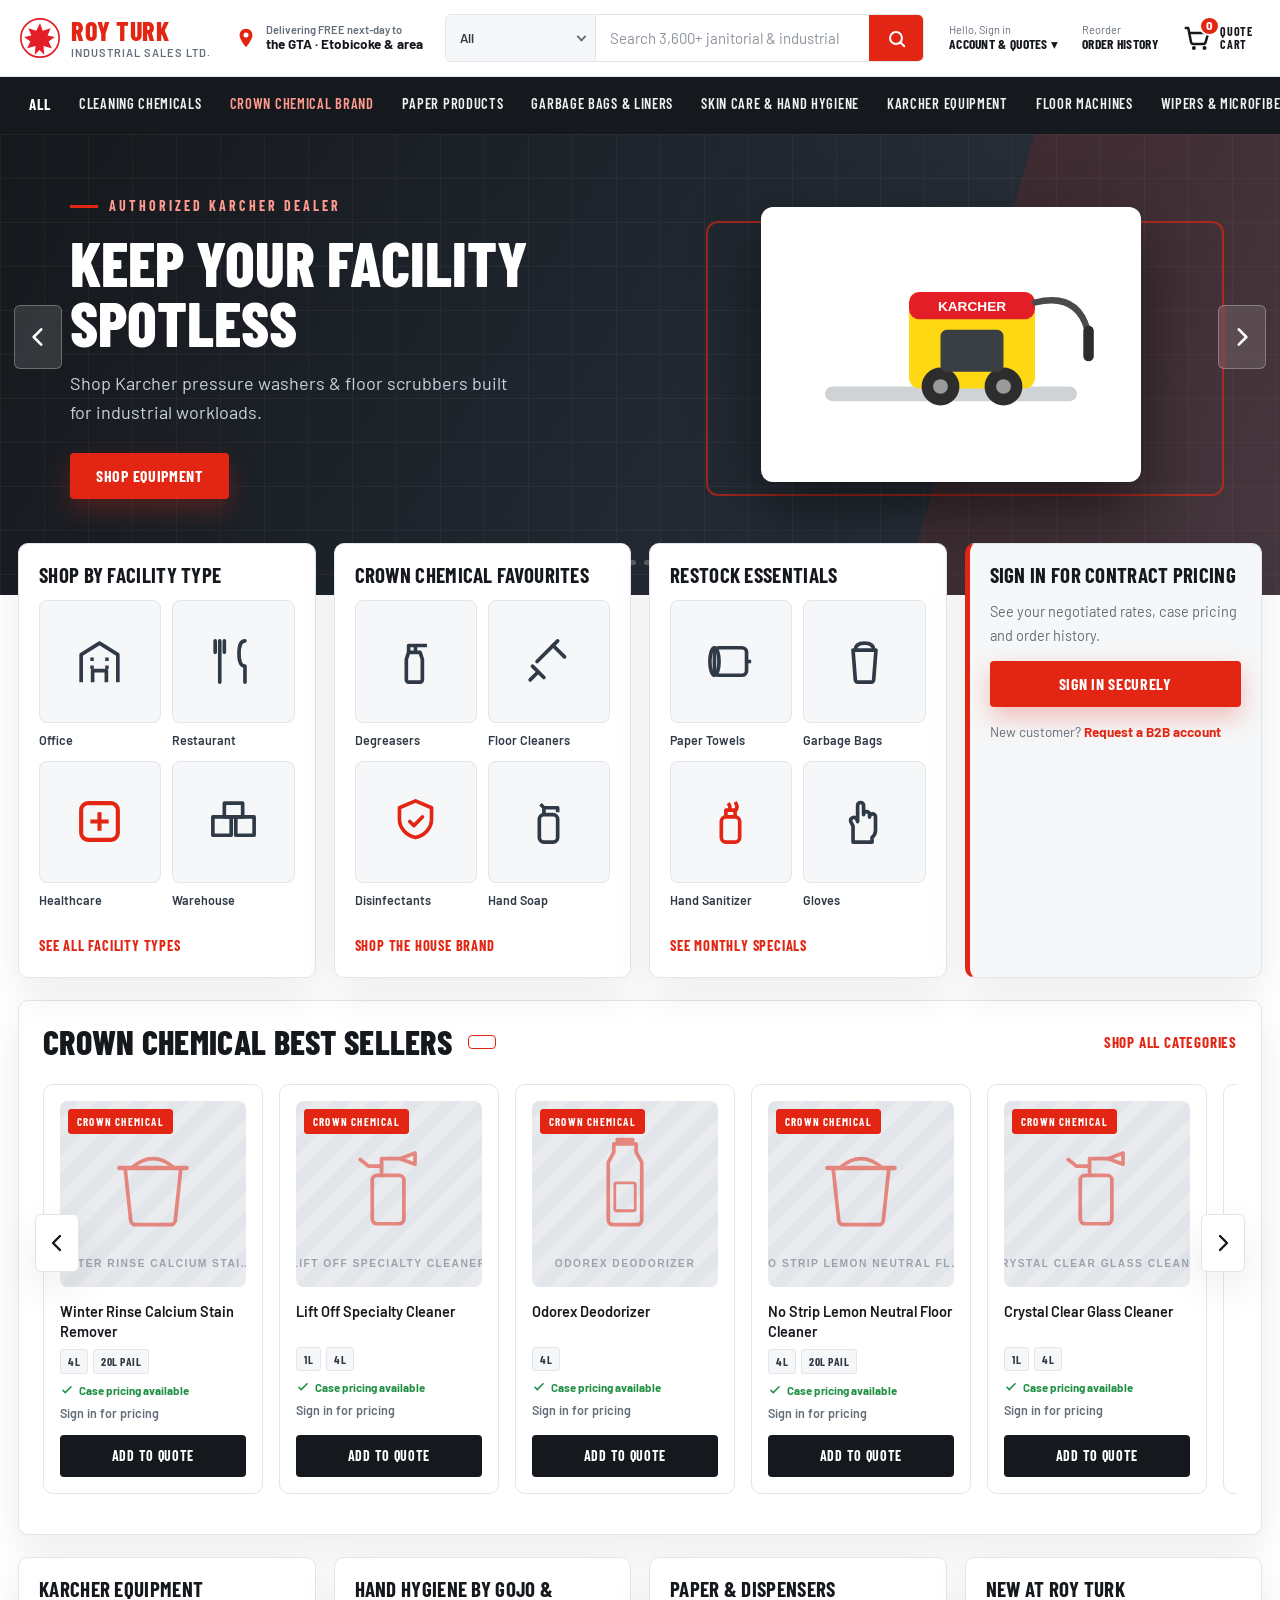
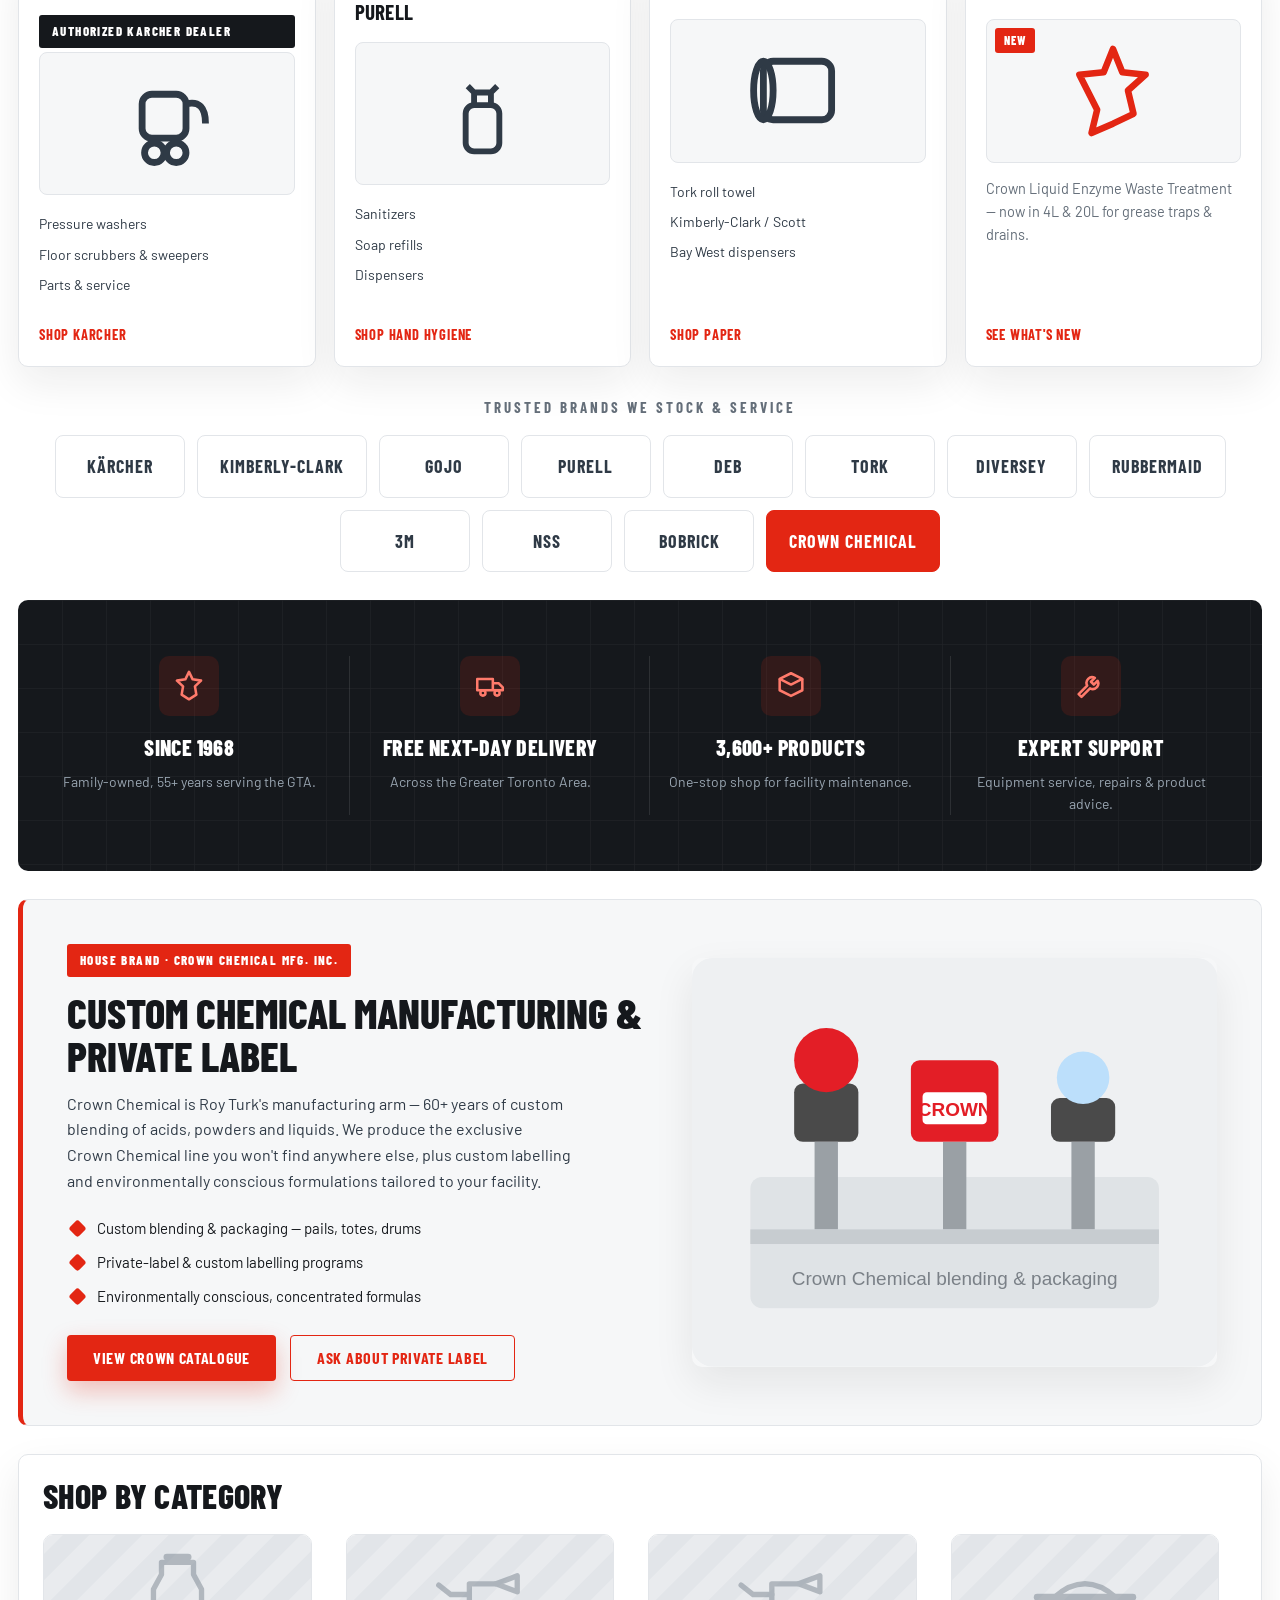
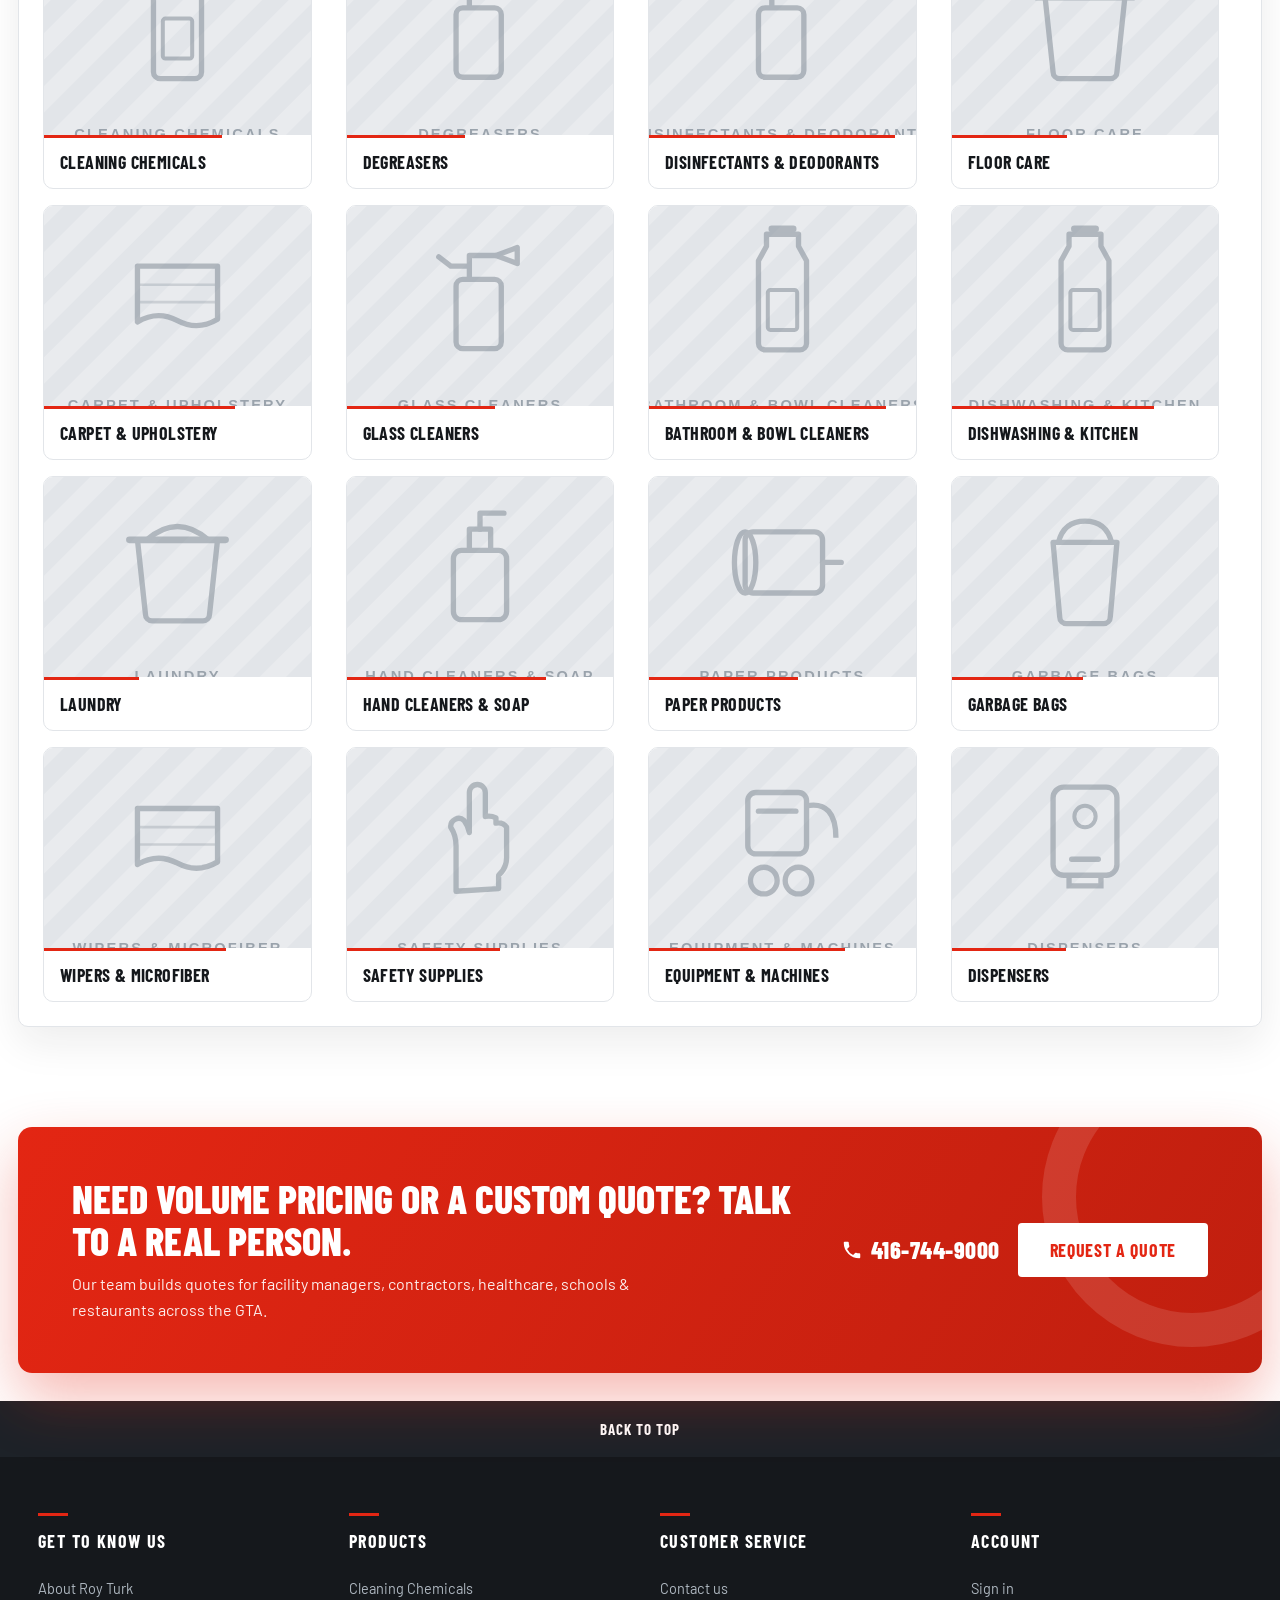
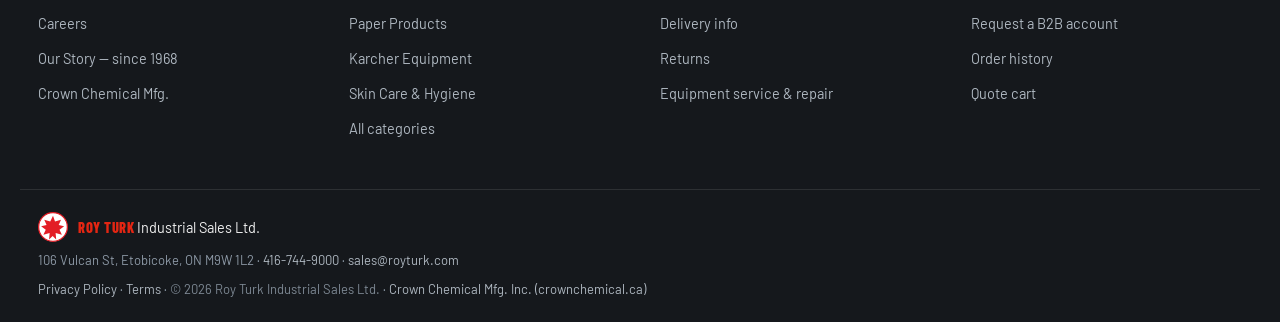
==== commit 97862c5a: "Restyle to v2.1 industrial design language Re-skin only (structure, markup and JS hooks unchanged): " ====
--- a/index.html
+++ b/index.html
@@ -3,11 +3,14 @@
 <head>
   <meta charset="UTF-8" />
   <meta name="viewport" content="width=device-width, initial-scale=1" />
-  <meta name="theme-color" content="#2d2d2d" />
+  <meta name="theme-color" content="#15181c" />
   <title>Roy Turk Industrial Sales Ltd. — Janitorial &amp; Industrial Supplies | GTA</title>
   <meta name="description" content="Toronto's premier janitorial & industrial supplies distributor since 1968. Authorized Karcher dealer. Crown Chemical house brand. Free next-business-day delivery across the GTA. 3,600+ products." />
   <!-- 100% standalone static prototype — no backend, no external CDNs, no live API/Magento/DDI/WordPress integration. -->
-  <link rel="preconnect" href="" />
+  <!-- Display: Barlow Condensed · Body: Barlow (graceful system-font fallback if offline) -->
+  <link rel="preconnect" href="https://fonts.googleapis.com" />
+  <link rel="preconnect" href="https://fonts.gstatic.com" crossorigin />
+  <link rel="stylesheet" href="https://fonts.googleapis.com/css2?family=Barlow+Condensed:wght@600;700;800&family=Barlow:wght@400;500;600;700&display=swap" />
   <link rel="stylesheet" href="styles.css" />
   <link rel="icon" href="data:image/svg+xml,%3Csvg xmlns='http://www.w3.org/2000/svg' viewBox='0 0 32 32'%3E%3Ccircle cx='16' cy='16' r='15' fill='%23fff'/%3E%3Cpath d='M16 4 l2.2 6.4 6.6-2.1-2.6 5.9 6 1.4-5.1 3.7 2.6 5.6-6.9-2 0.6 7.3-3.9-4-3.9 4 0.6-7.3-6.9 2 2.6-5.6-5.1-3.7 6-1.4-2.6-5.9 6.6 2.1z' fill='%23E31E26'/%3E%3C/svg%3E" />
 </head>
@@ -293,7 +296,7 @@
         <article class="ux-card ux-card--signin">
           <h2 class="ux-card__title">Sign in for contract pricing</h2>
           <p class="ux-card__copy">See your negotiated rates, case pricing and order history.</p>
-          <button class="btn btn--yellow ux-card__btn" type="button" data-toast="Sign-in is disabled in this prototype.">Sign in securely</button>
+          <button class="btn btn--primary ux-card__btn" type="button" data-toast="Sign-in is disabled in this prototype.">Sign in securely</button>
           <p class="ux-card__newcust">New customer?
             <a href="#quote-cta" data-open-modal="quote">Request a B2B account</a>
           </p>
@@ -493,7 +496,7 @@
             <svg viewBox="0 0 24 24" width="22" height="22" aria-hidden="true"><path d="M6.6 10.8a15 15 0 006.6 6.6l2.2-2.2a1 1 0 011-.24 11.4 11.4 0 003.6.6 1 1 0 011 1V20a1 1 0 01-1 1A17 17 0 013 4a1 1 0 011-1h3.5a1 1 0 011 1 11.4 11.4 0 00.6 3.6 1 1 0 01-.24 1z" fill="currentColor"/></svg>
             416-744-9000
           </a>
-          <button class="btn btn--yellow btn--lg" type="button" data-open-modal="quote">Request a Quote</button>
+          <button class="btn btn--white btn--lg" type="button" data-open-modal="quote">Request a Quote</button>
         </div>
       </div>
     </section>
--- a/styles.css
+++ b/styles.css
@@ -1,41 +1,43 @@
 /* =================================================================
    Roy Turk Industrial Sales Ltd. — B2B landing page prototype
-   Plain CSS, no frameworks. Mobile-first, responsive, accessible.
-   -----------------------------------------------------------------
-   Brand tokens are defined once in :root so they're easy to re-skin.
+   Restyled to the "v2.1" industrial design language:
+   Barlow Condensed display + Barlow body, red/ink/steel palette,
+   dark textured hero, hatched image placeholders, squared buttons.
+   Structure/classes unchanged so the JS keeps working.
    ================================================================= */
 
 :root {
-  /* Brand palette */
-  --rt-red: #E31E26;          /* Roy Turk red — white text on this = ~4.7:1 (AA) */
-  --rt-red-dark: #b9151c;
-  --rt-red-tint: #fdecec;
-  --rt-charcoal: #4A4A4A;     /* secondary dark gray */
-  --rt-ink: #1f1f1f;          /* body text */
-  --rt-header: #2d2d2d;       /* dark charcoal header (Amazon-style) */
-  --rt-header-2: #3f3f3f;     /* secondary nav bar */
-  --rt-bg: #F3F3F3;           /* light gray page background */
-  --rt-white: #ffffff;
-  --rt-border: #d8d8d8;
-  --rt-border-2: #e6e6e6;
-  --rt-muted: #6b6b6b;
-  --rt-link: #086a9c;         /* utility links (B2B blue) */
-  --rt-yellow: #FFD814;       /* Amazon-style sign-in/CTA yellow */
-  --rt-yellow-dark: #f4ca12;
-  --rt-green: #0a7d33;        /* delivery / success */
+  /* Palette */
+  --ink: #15181c;
+  --steel: #2f3a46;
+  --red: #e32613;
+  --red-dark: #c01f0f;
+  --red-tint: #fdecea;
+  --paper: #f6f7f8;
+  --line: #e2e5e9;
+  --muted: #646e79;
+  --white: #ffffff;
+  --green: #1f8f43;
+
+  /* Back-compat aliases (kept so any stray var refs still resolve) */
+  --rt-red: var(--red);
+  --rt-ink: var(--ink);
 
   /* Type */
-  --font-sans: "Inter", system-ui, -apple-system, "Segoe UI", Roboto, Helvetica, Arial, sans-serif;
-
-  /* Spacing / shape */
-  --radius: 8px;
-  --radius-sm: 5px;
-  --shadow-sm: 0 1px 2px rgba(0,0,0,.08);
-  --shadow-md: 0 2px 8px rgba(0,0,0,.12);
-  --shadow-lg: 0 8px 28px rgba(0,0,0,.22);
+  --display: "Barlow Condensed", "Arial Narrow", system-ui, sans-serif;
+  --body: "Barlow", system-ui, -apple-system, "Segoe UI", Roboto, Helvetica, Arial, sans-serif;
+
+  /* Shape */
+  --radius: 10px;
+  --radius-sm: 8px;
+  --radius-btn: 4px;
+  --shadow-card: 0 16px 40px rgba(21,24,28,.08);
+  --shadow-hover: 0 22px 48px rgba(21,24,28,.13);
+  --shadow-lg: 0 26px 60px rgba(21,24,28,.28);
   --maxw: 1500px;
-  --header-h: 102px;          /* updated by JS to the real header height */
-  --focus: 0 0 0 3px rgba(227,30,38,.45);
+  --wrap: 1240px;
+  --header-h: 150px;
+  --focus: 0 0 0 3px rgba(227,38,19,.4);
 }
 
 /* ----------------------------- Reset ---------------------------- */
@@ -43,549 +45,505 @@
 html { scroll-behavior: smooth; scroll-padding-top: var(--header-h); -webkit-text-size-adjust: 100%; }
 body {
   margin: 0;
-  font-family: var(--font-sans);
-  font-size: 15px;
-  line-height: 1.45;
-  color: var(--rt-ink);
-  background: var(--rt-bg);
+  font-family: var(--body);
+  font-size: 15.5px;
+  line-height: 1.6;
+  color: var(--steel);
+  background: var(--white);
+  -webkit-font-smoothing: antialiased;
 }
 h1, h2, h3, h4, p, ul, figure { margin: 0; }
 ul { list-style: none; padding: 0; }
 img, svg { display: block; max-width: 100%; }
-a { color: inherit; text-decoration: none; }
+a { color: inherit; text-decoration: none; cursor: pointer; }
 button { font: inherit; cursor: pointer; }
 input, select, textarea { font: inherit; }
 
-/* Visible focus for keyboard users */
-:focus-visible {
-  outline: 3px solid var(--rt-red);
-  outline-offset: 2px;
-  border-radius: 3px;
-}
-.utility-bar :focus-visible,
-.catnav :focus-visible,
-.hero :focus-visible { outline-color: #fff; }
+:focus-visible { outline: 3px solid var(--red); outline-offset: 2px; border-radius: 3px; }
+.catnav :focus-visible, .hero :focus-visible, .trust :focus-visible,
+.quote-cta :focus-visible, .footer :focus-visible,
+.mega__head :focus-visible, .quote-panel__head :focus-visible { outline-color: #fff; }
+
+/* Fade-up entrance */
+@keyframes up { from { opacity: 0; transform: translateY(22px); } to { opacity: 1; transform: translateY(0); } }
 
 /* --------------------------- Utilities -------------------------- */
 .visually-hidden {
   position: absolute !important; width: 1px; height: 1px;
-  padding: 0; margin: -1px; overflow: hidden;
-  clip: rect(0,0,0,0); white-space: nowrap; border: 0;
+  padding: 0; margin: -1px; overflow: hidden; clip: rect(0,0,0,0); white-space: nowrap; border: 0;
 }
 .skip-link {
   position: fixed; top: -60px; left: 12px; z-index: 1200;
-  background: var(--rt-red); color: #fff; padding: 10px 16px;
-  border-radius: 0 0 var(--radius) var(--radius); font-weight: 700;
-  transition: top .15s ease;
+  background: var(--red); color: #fff; padding: 10px 16px; font-weight: 700;
+  border-radius: 0 0 var(--radius-btn) var(--radius-btn); transition: top .15s ease;
 }
 .skip-link:focus { top: 0; }
 
-.page { max-width: var(--maxw); margin: 0 auto; padding: 0 14px 40px; }
+.page { max-width: var(--maxw); margin: 0 auto; padding: 0 18px 50px; }
 
 /* Buttons */
 .btn {
-  display: inline-flex; align-items: center; justify-content: center;
-  gap: 8px; min-height: 44px; padding: 0 20px;
-  border: 1px solid transparent; border-radius: 22px;
-  font-weight: 700; font-size: 15px; line-height: 1;
-  text-align: center; transition: background .15s ease, box-shadow .15s ease, transform .05s ease;
-}
-.btn:active { transform: translateY(1px); }
-.btn--primary { background: var(--rt-red); color: #fff; }
-.btn--primary:hover { background: var(--rt-red-dark); }
-.btn--yellow { background: var(--rt-yellow); color: #1a1a1a; border-color: #e3b800; }
-.btn--yellow:hover { background: var(--rt-yellow-dark); }
-.btn--outline { background: #fff; color: var(--rt-red); border-color: var(--rt-red); }
-.btn--outline:hover { background: var(--rt-red-tint); }
-.btn--lg { min-height: 50px; padding: 0 28px; font-size: 16px; }
+  display: inline-flex; align-items: center; justify-content: center; gap: 9px;
+  min-height: 46px; padding: 13px 26px;
+  font-family: var(--display); font-size: 16px; font-weight: 700;
+  letter-spacing: .7px; text-transform: uppercase; line-height: 1;
+  border: none; border-radius: var(--radius-btn);
+  transition: background .2s ease, box-shadow .2s ease, transform .12s ease, color .2s ease, border-color .2s ease;
+}
+.btn:active { transform: translateY(0); }
+.btn--primary { background: var(--red); color: #fff; box-shadow: 0 10px 24px rgba(227,38,19,.28); }
+.btn--primary:hover { background: var(--red-dark); transform: translateY(-2px); box-shadow: 0 14px 30px rgba(227,38,19,.34); }
+.btn--white { background: #fff; color: var(--red); }
+.btn--white:hover { color: var(--red-dark); transform: translateY(-2px); box-shadow: 0 14px 30px rgba(0,0,0,.22); }
+.btn--outline { background: transparent; color: var(--red); border: 1.5px solid var(--red); }
+.btn--outline:hover { background: var(--red-tint); transform: translateY(-2px); }
+.btn--ghost { background: rgba(255,255,255,.06); color: #fff; border: 1px solid rgba(255,255,255,.4); }
+.btn--ghost:hover { background: rgba(255,255,255,.14); border-color: #fff; }
+.btn--yellow { background: var(--red); color: #fff; box-shadow: 0 10px 24px rgba(227,38,19,.28); } /* legacy alias */
+.btn--yellow:hover { background: var(--red-dark); transform: translateY(-2px); }
+.btn--lg { min-height: 54px; padding: 16px 32px; font-size: 18px; }
 .btn--block { width: 100%; }
 
 /* Badges & chips */
 .badge {
-  display: inline-block; padding: 4px 10px; border-radius: 20px;
-  font-size: 11.5px; font-weight: 800; letter-spacing: .02em; text-transform: uppercase;
-}
-.badge--karcher { background: var(--rt-yellow); color: #2d2d2d; }
-.badge--crown { background: var(--rt-red); color: #fff; }
+  display: inline-block; padding: 6px 13px; border-radius: 3px;
+  font-family: var(--display); font-size: 13px; font-weight: 800;
+  letter-spacing: 1.4px; text-transform: uppercase;
+}
+.badge--karcher { background: var(--ink); color: #fff; }
+.badge--crown { background: var(--red); color: #fff; }
 .chip {
-  display: inline-flex; align-items: center; gap: 8px;
-  background: #fff; border: 1px solid var(--rt-red); color: var(--rt-red);
-  padding: 5px 12px; border-radius: 18px; font-weight: 700; font-size: 13px;
+  display: inline-flex; align-items: center; gap: 9px;
+  background: #fff; border: 1.5px solid var(--red); color: var(--red);
+  padding: 6px 13px; border-radius: 4px; font-family: var(--display);
+  font-weight: 700; font-size: 14px; letter-spacing: .5px; text-transform: uppercase;
 }
 .chip button {
-  border: 0; background: var(--rt-red); color: #fff; width: 18px; height: 18px;
-  border-radius: 50%; line-height: 1; font-size: 13px; display: grid; place-items: center;
-}
-
-/* =================================================================
-   HEADER — utility bar + category nav
+  border: 0; background: var(--red); color: #fff; width: 19px; height: 19px;
+  border-radius: 3px; line-height: 1; font-size: 14px; display: grid; place-items: center;
+}
+
+/* Shared "link with arrow" treatment */
+.panel__seeall, .ux-card__link {
+  font-family: var(--display); font-weight: 700; letter-spacing: .8px; text-transform: uppercase; color: var(--red);
+}
+
+/* =================================================================
+   HEADER — white utility bar + ink category nav
    ================================================================= */
 .site-header { position: sticky; top: 0; z-index: 900; }
-.site-header.is-stuck .utility-bar { box-shadow: 0 2px 10px rgba(0,0,0,.35); }
-
-.utility-bar { background: var(--rt-header); color: #fff; }
+.site-header.is-stuck .utility-bar { box-shadow: 0 6px 20px rgba(21,24,28,.10); }
+
+.utility-bar { background: #fff; color: var(--ink); border-bottom: 1px solid var(--line); }
 .utility-bar__inner {
-  max-width: var(--maxw); margin: 0 auto;
-  display: flex; align-items: center; gap: 14px;
-  padding: 8px 14px; flex-wrap: wrap;
+  max-width: var(--maxw); margin: 0 auto; display: flex; align-items: center; gap: 16px;
+  padding: 14px 18px; flex-wrap: wrap;
 }
 
 /* Brand */
-.brand { display: flex; align-items: center; gap: 10px; padding: 4px; border-radius: var(--radius); flex: 0 0 auto; }
-.brand:hover { outline: 1px solid #5a5a5a; }
+.brand { display: flex; align-items: center; gap: 11px; padding: 2px; border-radius: 6px; flex: 0 0 auto; }
 .brand__mark { display: grid; place-items: center; }
 .brand__text { display: flex; flex-direction: column; line-height: 1; }
-.brand__name { color: var(--rt-red); font-weight: 900; font-size: 19px; letter-spacing: .5px; }
-.brand__sub { color: #cfcfcf; font-size: 11px; font-weight: 600; margin-top: 2px; }
+.brand__name { color: var(--red); font-family: var(--display); font-weight: 800; font-size: 26px; letter-spacing: .5px; text-transform: uppercase; }
+.brand__sub { color: var(--muted); font-size: 11px; font-weight: 600; letter-spacing: 1px; text-transform: uppercase; margin-top: 3px; }
 
 /* Delivery strip */
-.deliver { display: flex; align-items: center; gap: 8px; color: #fff; padding: 4px 6px; border-radius: var(--radius); flex: 0 0 auto; }
-.deliver:hover { outline: 1px solid #5a5a5a; }
-.deliver__pin { color: var(--rt-red); flex: 0 0 auto; }
-.deliver__text { display: flex; flex-direction: column; line-height: 1.2; }
-.deliver__small { font-size: 11px; color: #cfcfcf; }
-.deliver__big { font-size: 13px; font-weight: 700; }
+.deliver { display: flex; align-items: center; gap: 9px; color: var(--ink); padding: 4px 6px; border-radius: 6px; flex: 0 0 auto; }
+.deliver:hover { background: var(--paper); }
+.deliver__pin { color: var(--red); flex: 0 0 auto; }
+.deliver__text { display: flex; flex-direction: column; line-height: 1.25; }
+.deliver__small { font-size: 11px; color: var(--muted); font-weight: 600; }
+.deliver__big { font-size: 13.5px; font-weight: 700; color: var(--ink); }
 
 /* Search */
 .search {
   position: relative; display: flex; align-items: stretch;
-  flex: 1 1 420px; min-width: 240px; height: 42px;
-  background: #fff; border-radius: var(--radius); overflow: visible;
-  box-shadow: 0 0 0 2px transparent; transition: box-shadow .15s ease;
-}
-.search:focus-within { box-shadow: 0 0 0 3px var(--rt-yellow); }
+  flex: 1 1 420px; min-width: 240px; height: 48px;
+  background: #fff; border: 1.5px solid var(--line); border-radius: 6px; overflow: visible;
+  transition: border-color .2s ease, box-shadow .2s ease;
+}
+.search:focus-within { border-color: var(--red); box-shadow: 0 0 0 3px rgba(227,38,19,.12); }
 .search__cat { position: relative; display: flex; }
 .search__select {
-  height: 100%; border: 0; background: #eaeaea; color: #333;
-  padding: 0 26px 0 12px; border-radius: var(--radius) 0 0 var(--radius);
-  font-size: 12.5px; font-weight: 600; cursor: pointer; max-width: 140px;
-  -webkit-appearance: none; appearance: none;
-  border-right: 1px solid #d4d4d4;
+  height: 100%; border: 0; background: var(--paper); color: var(--steel);
+  padding: 0 28px 0 14px; border-radius: 6px 0 0 6px;
+  font-size: 13px; font-weight: 600; cursor: pointer; max-width: 150px;
+  -webkit-appearance: none; appearance: none; border-right: 1px solid var(--line);
 }
 .search__cat::after {
-  content: ""; position: absolute; right: 9px; top: 50%; width: 7px; height: 7px;
-  border-right: 2px solid #555; border-bottom: 2px solid #555;
+  content: ""; position: absolute; right: 11px; top: 50%; width: 7px; height: 7px;
+  border-right: 2px solid var(--muted); border-bottom: 2px solid var(--muted);
   transform: translateY(-70%) rotate(45deg); pointer-events: none;
 }
-.search__input {
-  flex: 1 1 auto; min-width: 0; border: 0; padding: 0 12px;
-  font-size: 15px; color: #111; background: #fff;
-}
-.search__input::placeholder { color: #767676; }
-.search__btn {
-  flex: 0 0 auto; width: 48px; border: 0; background: var(--rt-red); color: #fff;
-  border-radius: 0 var(--radius) var(--radius) 0; display: grid; place-items: center;
-}
-.search__btn:hover { background: var(--rt-red-dark); }
-
-/* Live search results dropdown */
+.search__input { flex: 1 1 auto; min-width: 0; border: 0; padding: 0 14px; font-size: 15px; color: var(--ink); background: #fff; }
+.search__input::placeholder { color: #8b939c; }
+.search__btn { flex: 0 0 auto; width: 54px; border: 0; background: var(--red); color: #fff; border-radius: 0 5px 5px 0; display: grid; place-items: center; transition: background .2s ease; }
+.search__btn:hover { background: var(--red-dark); }
+
+/* Live search results */
 .search__results {
-  position: absolute; top: calc(100% + 6px); left: 0; right: 0; z-index: 60;
-  background: #fff; color: var(--rt-ink); border-radius: var(--radius);
-  box-shadow: var(--shadow-lg); border: 1px solid var(--rt-border);
+  position: absolute; top: calc(100% + 7px); left: 0; right: 0; z-index: 60;
+  background: #fff; color: var(--ink); border-radius: var(--radius-sm);
+  box-shadow: var(--shadow-lg); border: 1px solid var(--line);
   max-height: 60vh; overflow-y: auto; padding: 6px;
 }
 .search__result {
   display: flex; align-items: center; gap: 12px; width: 100%;
-  padding: 8px 10px; border-radius: var(--radius-sm); text-align: left;
-  border: 0; background: transparent;
-}
-.search__result:hover, .search__result.is-active { background: #f0f3f5; }
-.search__result img { width: 42px; height: 42px; border-radius: 6px; border: 1px solid var(--rt-border-2); flex: 0 0 auto; }
-.search__result-name { font-weight: 600; font-size: 14px; }
-.search__result-meta { font-size: 12px; color: var(--rt-muted); }
-.search__result mark { background: #fff3b0; color: inherit; border-radius: 2px; }
-.search__empty { padding: 18px 12px; text-align: center; color: var(--rt-muted); font-size: 14px; }
+  padding: 8px 10px; border-radius: 6px; text-align: left; border: 0; background: transparent;
+}
+.search__result:hover, .search__result.is-active { background: var(--paper); }
+.search__result img { width: 44px; height: 44px; border-radius: 6px; border: 1px solid var(--line); flex: 0 0 auto; }
+.search__result-name { font-weight: 600; font-size: 14.5px; color: var(--ink); }
+.search__result-meta { font-size: 12.5px; color: var(--muted); }
+.search__result mark { background: #ffe6b0; color: inherit; border-radius: 2px; }
+.search__empty { padding: 18px 12px; text-align: center; color: var(--muted); font-size: 14.5px; }
 .search__viewall {
-  display: block; width: 100%; text-align: center; padding: 10px; margin-top: 4px;
-  border: 0; border-top: 1px solid var(--rt-border-2); background: transparent;
-  color: var(--rt-link); font-weight: 700; font-size: 13.5px;
+  display: block; width: 100%; text-align: center; padding: 12px; margin-top: 4px;
+  border: 0; border-top: 1px solid var(--line); background: transparent;
+  color: var(--red); font-family: var(--display); font-weight: 700; letter-spacing: .8px; text-transform: uppercase; font-size: 14px;
 }
 .search__viewall:hover { text-decoration: underline; }
 
 /* Account cluster */
 .acct { display: flex; align-items: center; gap: 6px; flex: 0 0 auto; margin-left: auto; }
-.acct__item {
-  display: flex; flex-direction: column; line-height: 1.2; padding: 6px 8px;
-  border-radius: var(--radius); border: 1px solid transparent; min-height: 44px; justify-content: center;
-}
-.acct__item:hover { border-color: #5a5a5a; }
-.acct__line1 { font-size: 11px; color: #d8d8d8; }
-.acct__line2 { font-size: 13px; font-weight: 700; }
-.quote-btn {
-  display: flex; align-items: flex-end; gap: 4px; background: transparent; border: 1px solid transparent;
-  color: #fff; padding: 6px 8px; border-radius: var(--radius); min-height: 44px;
-}
-.quote-btn:hover { border-color: #5a5a5a; }
-.quote-btn__icon { position: relative; display: block; color: #fff; }
+.acct__item { display: flex; flex-direction: column; line-height: 1.25; padding: 6px 9px; border-radius: 6px; min-height: 46px; justify-content: center; }
+.acct__item:hover { background: var(--paper); }
+.acct__line1 { font-size: 11px; color: var(--muted); }
+.acct__line2 { font-size: 13.5px; font-weight: 700; color: var(--ink); font-family: var(--display); letter-spacing: .3px; text-transform: uppercase; }
+.quote-btn { display: flex; align-items: center; gap: 8px; background: transparent; border: 0; color: var(--ink); padding: 6px 9px; border-radius: 6px; min-height: 46px; }
+.quote-btn:hover { background: var(--paper); }
+.quote-btn__icon { position: relative; display: block; color: var(--ink); }
 .quote-btn__count {
-  position: absolute; top: -6px; right: -8px; background: var(--rt-red); color: #fff;
-  min-width: 20px; height: 20px; padding: 0 5px; border-radius: 11px;
-  font-size: 12px; font-weight: 800; display: grid; place-items: center; line-height: 1;
-  border: 2px solid var(--rt-header); transition: transform .15s ease;
+  position: absolute; top: -7px; right: -8px; background: var(--red); color: #fff;
+  min-width: 20px; height: 20px; padding: 0 5px; border-radius: 50%;
+  font-size: 11.5px; font-weight: 800; display: grid; place-items: center; line-height: 1;
+  border: 2px solid #fff; transition: transform .15s ease;
 }
 .quote-btn__count.is-bump { transform: scale(1.35); }
-.quote-btn__label { font-size: 13px; font-weight: 700; line-height: 1.05; text-align: left; }
-
-.mobile-menu-btn { display: none; background: transparent; border: 1px solid #5a5a5a; color: #fff; border-radius: var(--radius); padding: 8px; min-height: 44px; min-width: 44px; }
-
-/* Category nav */
-.catnav { background: var(--rt-header-2); color: #fff; }
-.catnav__inner {
-  max-width: var(--maxw); margin: 0 auto; display: flex; align-items: center; gap: 4px;
-  padding: 4px 10px; overflow-x: auto; scrollbar-width: thin;
-}
+.quote-btn__label { font-family: var(--display); font-size: 12px; font-weight: 700; letter-spacing: .8px; text-transform: uppercase; line-height: 1.05; text-align: left; }
+
+.mobile-menu-btn { display: none; background: transparent; border: 1.5px solid var(--line); color: var(--ink); border-radius: 6px; padding: 8px; min-height: 46px; min-width: 46px; }
+.mobile-menu-btn:hover { border-color: var(--red); color: var(--red); }
+
+/* Category nav (ink) */
+.catnav { background: var(--ink); color: #fff; }
+.catnav__inner { max-width: var(--maxw); margin: 0 auto; display: flex; align-items: stretch; gap: 0; padding: 0 8px; overflow-x: auto; scrollbar-width: thin; }
 .catnav__inner::-webkit-scrollbar { height: 6px; }
-.catnav__inner::-webkit-scrollbar-thumb { background: #5e5e5e; border-radius: 3px; }
+.catnav__inner::-webkit-scrollbar-thumb { background: #3a434d; border-radius: 3px; }
 .catnav__all {
-  display: inline-flex; align-items: center; gap: 6px; background: transparent;
-  border: 1px solid transparent; color: #fff; font-weight: 700; padding: 8px 10px;
-  border-radius: var(--radius); white-space: nowrap; min-height: 40px;
-}
-.catnav__all:hover { border-color: #6a6a6a; }
-.catnav__list { display: flex; align-items: center; gap: 2px; }
+  display: inline-flex; align-items: center; gap: 7px; background: transparent; border: 0; color: #fff;
+  font-family: var(--display); font-weight: 700; letter-spacing: 1px; text-transform: uppercase; font-size: 15px;
+  padding: 15px 14px; white-space: nowrap; border-bottom: 3px solid transparent;
+}
+.catnav__all:hover { background: rgba(255,255,255,.06); border-bottom-color: var(--red); }
+.catnav__list { display: flex; align-items: stretch; }
 .catnav__list a {
-  display: inline-block; padding: 8px 10px; border-radius: var(--radius);
-  font-size: 13.5px; white-space: nowrap; color: #ededed; border: 1px solid transparent;
-}
-.catnav__list a:hover { border-color: #6a6a6a; color: #fff; }
-.catnav__crown { color: #ffd9da !important; font-weight: 700; }
-.catnav__special { color: var(--rt-yellow) !important; font-weight: 700; }
+  display: inline-flex; align-items: center; padding: 15px 14px; border-bottom: 3px solid transparent;
+  font-family: var(--display); font-size: 14.5px; font-weight: 600; letter-spacing: .7px; text-transform: uppercase;
+  white-space: nowrap; color: #eef1f4; transition: background .18s ease, border-color .18s ease, color .18s ease;
+}
+.catnav__list a:hover { background: rgba(255,255,255,.06); border-bottom-color: var(--red); color: #fff; }
+.catnav__crown { color: #ff9a8e !important; }
+.catnav__special { background: var(--red); border-bottom-color: var(--red-dark) !important; }
+.catnav__special:hover { background: var(--red-dark) !important; }
 .catnav__phone {
-  margin-left: auto; display: inline-flex; align-items: center; gap: 6px;
-  font-weight: 700; font-size: 14px; color: #fff; white-space: nowrap; padding: 8px 10px;
-}
-.catnav__phone:hover { color: var(--rt-yellow); }
-
-/* =================================================================
-   HERO CAROUSEL
-   ================================================================= */
-.hero { position: relative; background: linear-gradient(180deg, #fff 0%, #fafafa 60%, var(--rt-bg) 100%); }
-.hero__viewport { position: relative; max-width: var(--maxw); margin: 0 auto; min-height: 340px; }
+  margin-left: auto; display: inline-flex; align-items: center; gap: 7px;
+  font-family: var(--display); font-weight: 700; font-size: 16px; letter-spacing: .5px; color: #fff; white-space: nowrap; padding: 15px 14px;
+}
+.catnav__phone:hover { color: #ff9a8e; }
+
+/* =================================================================
+   HERO — dark textured carousel
+   ================================================================= */
+.hero { position: relative; overflow: hidden; background: linear-gradient(120deg, var(--ink) 0%, #232a33 60%, var(--steel) 100%); color: #fff; }
+.hero::before {
+  content: ""; position: absolute; inset: 0; opacity: .06; pointer-events: none;
+  background-image: linear-gradient(rgba(255,255,255,.7) 1px, transparent 1px), linear-gradient(90deg, rgba(255,255,255,.7) 1px, transparent 1px);
+  background-size: 44px 44px;
+}
+.hero::after { content: ""; position: absolute; top: -140px; right: -180px; width: 520px; height: 220%; background: linear-gradient(180deg, var(--red), var(--red-dark)); transform: rotate(16deg); opacity: .14; pointer-events: none; }
+.hero__viewport { position: relative; z-index: 1; max-width: var(--maxw); margin: 0 auto; min-height: 360px; }
 .hero__track { position: relative; }
-.hero__slide {
-  display: grid; grid-template-columns: 1.1fr .9fr; align-items: center; gap: 20px;
-  padding: 40px 70px 88px; min-height: 340px;
-}
+.hero__slide { display: grid; grid-template-columns: 1.05fr .95fr; align-items: center; gap: 50px; padding: 56px 70px 96px; min-height: 360px; animation: up .6s cubic-bezier(.22,.8,.3,1) both; }
 .hero__slide[hidden] { display: none; }
-.hero__slide { animation: heroFade .5s ease; }
-@keyframes heroFade { from { opacity: 0; } to { opacity: 1; } }
-.hero__eyebrow { color: var(--rt-red); font-weight: 800; text-transform: uppercase; letter-spacing: .05em; font-size: 13px; margin-bottom: 10px; }
-.hero__title { font-size: clamp(26px, 4vw, 44px); line-height: 1.08; font-weight: 900; color: var(--rt-ink); max-width: 14ch; }
-.hero__sub { margin-top: 14px; font-size: clamp(15px, 1.6vw, 18px); color: var(--rt-charcoal); max-width: 42ch; }
-.hero__cta { margin-top: 22px; }
-.hero__media { display: grid; place-items: center; }
-.hero__art { width: 100%; max-width: 360px; height: auto; }
+.hero__eyebrow { display: inline-flex; align-items: center; gap: 11px; color: #ff9a8e; font-family: var(--display); font-weight: 700; letter-spacing: 3px; text-transform: uppercase; font-size: 14px; margin-bottom: 14px; }
+.hero__eyebrow::before { content: ""; width: 28px; height: 3px; background: var(--red); }
+.hero__title { font-family: var(--display); font-weight: 800; text-transform: uppercase; font-size: clamp(38px, 5vw, 62px); line-height: .98; color: #fff; }
+.hero__sub { margin-top: 16px; font-size: clamp(16px, 1.5vw, 18px); color: #c9d2db; max-width: 44ch; }
+.hero__cta { margin-top: 26px; }
+.hero__media { position: relative; display: grid; place-items: center; }
+.hero__media::before { content: ""; position: absolute; top: 14px; left: 14px; right: -14px; bottom: -14px; border: 2px solid var(--red); border-radius: 12px; opacity: .65; }
+.hero__art { position: relative; z-index: 1; width: 100%; max-width: 380px; height: auto; background: #fff; border-radius: 12px; padding: 22px; box-shadow: 0 28px 64px rgba(0,0,0,.5); }
 
 .hero__arrow {
-  position: absolute; top: 50%; transform: translateY(-50%);
-  width: 46px; height: 64px; background: rgba(255,255,255,.85); border: 1px solid var(--rt-border);
-  border-radius: var(--radius); display: grid; place-items: center; color: #333;
-  box-shadow: var(--shadow-sm); z-index: 5;
-}
-.hero__arrow:hover { background: #fff; box-shadow: var(--shadow-md); }
-.hero__arrow--prev { left: 10px; }
-.hero__arrow--next { right: 10px; }
-.hero__dots { position: absolute; bottom: 58px; left: 0; right: 0; display: flex; justify-content: center; gap: 8px; z-index: 11; }
-.hero__dots button {
-  width: 11px; height: 11px; border-radius: 50%; border: 2px solid var(--rt-charcoal);
-  background: transparent; padding: 0;
-}
-.hero__dots button[aria-selected="true"] { background: var(--rt-red); border-color: var(--rt-red); }
+  position: absolute; top: 44%; transform: translateY(-50%); z-index: 6;
+  width: 48px; height: 64px; background: rgba(255,255,255,.12); border: 1px solid rgba(255,255,255,.28);
+  border-radius: 6px; display: grid; place-items: center; color: #fff; backdrop-filter: blur(2px);
+}
+.hero__arrow:hover { background: rgba(255,255,255,.22); }
+.hero__arrow--prev { left: 14px; }
+.hero__arrow--next { right: 14px; }
+.hero__dots { position: absolute; bottom: 30px; left: 0; right: 0; display: flex; justify-content: center; gap: 8px; z-index: 11; }
+.hero__dots button { width: 28px; height: 5px; border-radius: 3px; border: 0; background: rgba(255,255,255,.25); padding: 0; transition: background .2s ease; }
+.hero__dots button[aria-selected="true"] { background: var(--red); }
 .hero__fade { height: 0; }
 
 /* =================================================================
-   CARD ROWS (white cards on gray)
-   ================================================================= */
-.card-row {
-  display: grid; grid-template-columns: repeat(4, 1fr); gap: 16px;
-  margin: 18px 0;
-}
-.card-row--overlap { margin-top: -44px; position: relative; z-index: 10; }
+   CARD ROWS
+   ================================================================= */
+.card-row { display: grid; grid-template-columns: repeat(4, 1fr); gap: 18px; margin: 22px 0; }
+.card-row--overlap { margin-top: -52px; position: relative; z-index: 10; }
 
 .ux-card {
-  background: #fff; border-radius: var(--radius); padding: 16px;
-  box-shadow: var(--shadow-sm); display: flex; flex-direction: column;
-  border: 1px solid var(--rt-border-2);
-}
-.ux-card__title { font-size: 18px; font-weight: 800; margin-bottom: 12px; color: var(--rt-ink); }
-.ux-card__copy { font-size: 13.5px; color: var(--rt-charcoal); margin-bottom: 12px; }
-.ux-card__link { margin-top: auto; color: var(--rt-link); font-weight: 700; font-size: 13.5px; padding-top: 10px; }
-.ux-card__link:hover { color: var(--rt-red); text-decoration: underline; }
-
-.mini-grid { display: grid; grid-template-columns: 1fr 1fr; gap: 10px; margin-bottom: 12px; }
-.mini-grid__cell { display: flex; flex-direction: column; gap: 6px; font-size: 12.5px; font-weight: 600; color: var(--rt-charcoal); }
-.mini-grid__cell:hover { color: var(--rt-red); }
-.mini-grid__art {
-  aspect-ratio: 1 / 1; border-radius: var(--radius-sm); background: #f1f3f5 center/46% no-repeat;
-  border: 1px solid var(--rt-border-2);
-}
-.mini-grid__cell:hover .mini-grid__art { border-color: var(--rt-red); }
-
-/* Glyphs for mini-grid + card heroes (decorative, charcoal line icons) */
-.mini-grid__art--office { background-image: url("data:image/svg+xml,%3Csvg xmlns='http://www.w3.org/2000/svg' viewBox='0 0 24 24' fill='none' stroke='%234A4A4A' stroke-width='1.6' stroke-linejoin='round'%3E%3Cpath d='M4 21V9l8-5 8 5v12'/%3E%3Cpath d='M9 21v-5h6v5'/%3E%3Cpath d='M8 11h1.5M14.5 11H16M8 14.5h1.5M14.5 14.5H16'/%3E%3C/svg%3E"); }
-.mini-grid__art--resto { background-image: url("data:image/svg+xml,%3Csvg xmlns='http://www.w3.org/2000/svg' viewBox='0 0 24 24' fill='none' stroke='%234A4A4A' stroke-width='1.6' stroke-linecap='round' stroke-linejoin='round'%3E%3Cpath d='M6 3v7M6 10v11M4 3v5M8 3v5M17 3c-1.6 0-2.6 2-2.6 5.5S15.4 14 17 14v7'/%3E%3C/svg%3E"); }
-.mini-grid__art--health { background-image: url("data:image/svg+xml,%3Csvg xmlns='http://www.w3.org/2000/svg' viewBox='0 0 24 24' fill='none' stroke='%23E31E26' stroke-width='1.8' stroke-linejoin='round'%3E%3Crect x='4' y='4' width='16' height='16' rx='3'/%3E%3Cpath d='M12 8v8M8 12h8'/%3E%3C/svg%3E"); }
-.mini-grid__art--ware { background-image: url("data:image/svg+xml,%3Csvg xmlns='http://www.w3.org/2000/svg' viewBox='0 0 24 24' fill='none' stroke='%234A4A4A' stroke-width='1.6' stroke-linejoin='round'%3E%3Crect x='3' y='10' width='8' height='8'/%3E%3Crect x='13' y='10' width='8' height='8'/%3E%3Crect x='8' y='4' width='8' height='6'/%3E%3C/svg%3E"); }
-.mini-grid__art--degrease { background-image: url("data:image/svg+xml,%3Csvg xmlns='http://www.w3.org/2000/svg' viewBox='0 0 24 24' fill='none' stroke='%234A4A4A' stroke-width='1.6' stroke-linejoin='round'%3E%3Cpath d='M9 8h5l1 3v9a1 1 0 01-1 1H9a1 1 0 01-1-1v-9z'/%3E%3Cpath d='M9 8V5h3M12 5h5M12 8V5'/%3E%3C/svg%3E"); }
-.mini-grid__art--floor { background-image: url("data:image/svg+xml,%3Csvg xmlns='http://www.w3.org/2000/svg' viewBox='0 0 24 24' fill='none' stroke='%234A4A4A' stroke-width='1.6' stroke-linecap='round' stroke-linejoin='round'%3E%3Cpath d='M16 3l-9 9M5 14l5 5M4 20l3-3'/%3E%3Cpath d='M14 5l5 5'/%3E%3C/svg%3E"); }
-.mini-grid__art--disinfect { background-image: url("data:image/svg+xml,%3Csvg xmlns='http://www.w3.org/2000/svg' viewBox='0 0 24 24' fill='none' stroke='%23E31E26' stroke-width='1.6' stroke-linejoin='round'%3E%3Cpath d='M12 3l7 3v5c0 4-3 7-7 8-4-1-7-4-7-8V6z'/%3E%3Cpath d='M9.5 12l1.8 1.8L15 10' stroke-linecap='round'/%3E%3C/svg%3E"); }
-.mini-grid__art--soap { background-image: url("data:image/svg+xml,%3Csvg xmlns='http://www.w3.org/2000/svg' viewBox='0 0 24 24' fill='none' stroke='%234A4A4A' stroke-width='1.6' stroke-linejoin='round'%3E%3Crect x='8' y='9' width='8' height='12' rx='2'/%3E%3Cpath d='M10 9V6h4M14 6h2v2M10 6L8.5 4.5'/%3E%3C/svg%3E"); }
-.mini-grid__art--paper { background-image: url("data:image/svg+xml,%3Csvg xmlns='http://www.w3.org/2000/svg' viewBox='0 0 24 24' fill='none' stroke='%234A4A4A' stroke-width='1.6' stroke-linejoin='round'%3E%3Crect x='5' y='6' width='14' height='12' rx='2'/%3E%3Cellipse cx='5' cy='12' rx='2' ry='6'/%3E%3Cpath d='M19 12h2'/%3E%3C/svg%3E"); }
-.mini-grid__art--bag { background-image: url("data:image/svg+xml,%3Csvg xmlns='http://www.w3.org/2000/svg' viewBox='0 0 24 24' fill='none' stroke='%234A4A4A' stroke-width='1.6' stroke-linejoin='round'%3E%3Cpath d='M7 7h10l-1 13a1 1 0 01-1 1H9a1 1 0 01-1-1z'/%3E%3Cpath d='M8 7c0-2 1.5-3 4-3s4 1 4 3'/%3E%3C/svg%3E"); }
-.mini-grid__art--sanitizer { background-image: url("data:image/svg+xml,%3Csvg xmlns='http://www.w3.org/2000/svg' viewBox='0 0 24 24' fill='none' stroke='%23E31E26' stroke-width='1.6' stroke-linejoin='round'%3E%3Crect x='8' y='10' width='8' height='11' rx='2'/%3E%3Cpath d='M10 10V7h4v3M11 4c1 1.4 1 2.4 0 3M14 3.5c1.2 1.6 1.2 2.8 0 4'/%3E%3C/svg%3E"); }
-.mini-grid__art--glove { background-image: url("data:image/svg+xml,%3Csvg xmlns='http://www.w3.org/2000/svg' viewBox='0 0 24 24' fill='none' stroke='%234A4A4A' stroke-width='1.6' stroke-linejoin='round'%3E%3Cpath d='M7 21v-7l-1-2a1.4 1.4 0 012.6-1l.4 1V5a1.3 1.3 0 012.6 0v4a1.3 1.3 0 012.6 0v1a1.3 1.3 0 012.6 0v6a4 4 0 01-1.5 3v2z'/%3E%3C/svg%3E"); }
-
-.ux-card__hero {
-  display: block; aspect-ratio: 16 / 9; border-radius: var(--radius-sm); margin: 4px 0 12px;
-  background: #f1f3f5; border: 1px solid var(--rt-border-2); overflow: hidden; position: relative;
-}
+  background: #fff; border: 1px solid var(--line); border-radius: var(--radius); padding: 20px;
+  box-shadow: var(--shadow-card); display: flex; flex-direction: column;
+  transition: transform .22s ease, box-shadow .22s ease, border-color .22s ease;
+}
+.ux-card:hover { transform: translateY(-5px); box-shadow: var(--shadow-hover); }
+.ux-card__title { font-family: var(--display); font-size: 21px; font-weight: 700; letter-spacing: .3px; text-transform: uppercase; color: var(--ink); margin-bottom: 14px; line-height: 1.08; }
+.ux-card__copy { font-size: 14.5px; color: var(--muted); margin-bottom: 14px; }
+.ux-card__link { margin-top: auto; font-size: 14.5px; padding-top: 10px; }
+.ux-card__link:hover { color: var(--red-dark); text-decoration: underline; }
+.ux-card--signin { border-left: 5px solid var(--red); background: var(--paper); }
+
+.mini-grid { display: grid; grid-template-columns: 1fr 1fr; gap: 11px; margin-bottom: 14px; }
+.mini-grid__cell { display: flex; flex-direction: column; gap: 7px; font-size: 12.5px; font-weight: 600; color: var(--steel); }
+.mini-grid__cell:hover { color: var(--red); }
+.mini-grid__art { aspect-ratio: 1 / 1; border-radius: var(--radius-sm); background: var(--paper) center/46% no-repeat; border: 1px solid var(--line); }
+.mini-grid__cell:hover .mini-grid__art { border-color: var(--red); }
+
+.mini-grid__art--office { background-image: url("data:image/svg+xml,%3Csvg xmlns='http://www.w3.org/2000/svg' viewBox='0 0 24 24' fill='none' stroke='%232f3a46' stroke-width='1.6' stroke-linejoin='round'%3E%3Cpath d='M4 21V9l8-5 8 5v12'/%3E%3Cpath d='M9 21v-5h6v5'/%3E%3Cpath d='M8 11h1.5M14.5 11H16M8 14.5h1.5M14.5 14.5H16'/%3E%3C/svg%3E"); }
+.mini-grid__art--resto { background-image: url("data:image/svg+xml,%3Csvg xmlns='http://www.w3.org/2000/svg' viewBox='0 0 24 24' fill='none' stroke='%232f3a46' stroke-width='1.6' stroke-linecap='round' stroke-linejoin='round'%3E%3Cpath d='M6 3v7M6 10v11M4 3v5M8 3v5M17 3c-1.6 0-2.6 2-2.6 5.5S15.4 14 17 14v7'/%3E%3C/svg%3E"); }
+.mini-grid__art--health { background-image: url("data:image/svg+xml,%3Csvg xmlns='http://www.w3.org/2000/svg' viewBox='0 0 24 24' fill='none' stroke='%23e32613' stroke-width='1.8' stroke-linejoin='round'%3E%3Crect x='4' y='4' width='16' height='16' rx='3'/%3E%3Cpath d='M12 8v8M8 12h8'/%3E%3C/svg%3E"); }
+.mini-grid__art--ware { background-image: url("data:image/svg+xml,%3Csvg xmlns='http://www.w3.org/2000/svg' viewBox='0 0 24 24' fill='none' stroke='%232f3a46' stroke-width='1.6' stroke-linejoin='round'%3E%3Crect x='3' y='10' width='8' height='8'/%3E%3Crect x='13' y='10' width='8' height='8'/%3E%3Crect x='8' y='4' width='8' height='6'/%3E%3C/svg%3E"); }
+.mini-grid__art--degrease { background-image: url("data:image/svg+xml,%3Csvg xmlns='http://www.w3.org/2000/svg' viewBox='0 0 24 24' fill='none' stroke='%232f3a46' stroke-width='1.6' stroke-linejoin='round'%3E%3Cpath d='M9 8h5l1 3v9a1 1 0 01-1 1H9a1 1 0 01-1-1v-9z'/%3E%3Cpath d='M9 8V5h3M12 5h5M12 8V5'/%3E%3C/svg%3E"); }
+.mini-grid__art--floor { background-image: url("data:image/svg+xml,%3Csvg xmlns='http://www.w3.org/2000/svg' viewBox='0 0 24 24' fill='none' stroke='%232f3a46' stroke-width='1.6' stroke-linecap='round' stroke-linejoin='round'%3E%3Cpath d='M16 3l-9 9M5 14l5 5M4 20l3-3'/%3E%3Cpath d='M14 5l5 5'/%3E%3C/svg%3E"); }
+.mini-grid__art--disinfect { background-image: url("data:image/svg+xml,%3Csvg xmlns='http://www.w3.org/2000/svg' viewBox='0 0 24 24' fill='none' stroke='%23e32613' stroke-width='1.6' stroke-linejoin='round'%3E%3Cpath d='M12 3l7 3v5c0 4-3 7-7 8-4-1-7-4-7-8V6z'/%3E%3Cpath d='M9.5 12l1.8 1.8L15 10' stroke-linecap='round'/%3E%3C/svg%3E"); }
+.mini-grid__art--soap { background-image: url("data:image/svg+xml,%3Csvg xmlns='http://www.w3.org/2000/svg' viewBox='0 0 24 24' fill='none' stroke='%232f3a46' stroke-width='1.6' stroke-linejoin='round'%3E%3Crect x='8' y='9' width='8' height='12' rx='2'/%3E%3Cpath d='M10 9V6h4M14 6h2v2M10 6L8.5 4.5'/%3E%3C/svg%3E"); }
+.mini-grid__art--paper { background-image: url("data:image/svg+xml,%3Csvg xmlns='http://www.w3.org/2000/svg' viewBox='0 0 24 24' fill='none' stroke='%232f3a46' stroke-width='1.6' stroke-linejoin='round'%3E%3Crect x='5' y='6' width='14' height='12' rx='2'/%3E%3Cellipse cx='5' cy='12' rx='2' ry='6'/%3E%3Cpath d='M19 12h2'/%3E%3C/svg%3E"); }
+.mini-grid__art--bag { background-image: url("data:image/svg+xml,%3Csvg xmlns='http://www.w3.org/2000/svg' viewBox='0 0 24 24' fill='none' stroke='%232f3a46' stroke-width='1.6' stroke-linejoin='round'%3E%3Cpath d='M7 7h10l-1 13a1 1 0 01-1 1H9a1 1 0 01-1-1z'/%3E%3Cpath d='M8 7c0-2 1.5-3 4-3s4 1 4 3'/%3E%3C/svg%3E"); }
+.mini-grid__art--sanitizer { background-image: url("data:image/svg+xml,%3Csvg xmlns='http://www.w3.org/2000/svg' viewBox='0 0 24 24' fill='none' stroke='%23e32613' stroke-width='1.6' stroke-linejoin='round'%3E%3Crect x='8' y='10' width='8' height='11' rx='2'/%3E%3Cpath d='M10 10V7h4v3M11 4c1 1.4 1 2.4 0 3M14 3.5c1.2 1.6 1.2 2.8 0 4'/%3E%3C/svg%3E"); }
+.mini-grid__art--glove { background-image: url("data:image/svg+xml,%3Csvg xmlns='http://www.w3.org/2000/svg' viewBox='0 0 24 24' fill='none' stroke='%232f3a46' stroke-width='1.6' stroke-linejoin='round'%3E%3Cpath d='M7 21v-7l-1-2a1.4 1.4 0 012.6-1l.4 1V5a1.3 1.3 0 012.6 0v4a1.3 1.3 0 012.6 0v1a1.3 1.3 0 012.6 0v6a4 4 0 01-1.5 3v2z'/%3E%3C/svg%3E"); }
+
+.ux-card__hero { display: block; aspect-ratio: 16 / 9; border-radius: var(--radius-sm); margin: 4px 0 14px; background: var(--paper); border: 1px solid var(--line); overflow: hidden; position: relative; }
 .ux-card__hero-art { display: block; width: 100%; height: 100%; background: center/40% no-repeat; }
-.ux-card__hero-art--machine { background-image: url("data:image/svg+xml,%3Csvg xmlns='http://www.w3.org/2000/svg' viewBox='0 0 24 24' fill='none' stroke='%234A4A4A' stroke-width='1.4' stroke-linejoin='round'%3E%3Crect x='7' y='6' width='9' height='9' rx='2'/%3E%3Ccircle cx='9.5' cy='18' r='2'/%3E%3Ccircle cx='14' cy='18' r='2'/%3E%3Cpath d='M16 8q4-1 4 4'/%3E%3C/svg%3E"); background-size: 46%; }
-.ux-card__hero-art--hygiene { background-image: url("data:image/svg+xml,%3Csvg xmlns='http://www.w3.org/2000/svg' viewBox='0 0 24 24' fill='none' stroke='%234A4A4A' stroke-width='1.4' stroke-linejoin='round'%3E%3Crect x='8' y='10' width='8' height='11' rx='2'/%3E%3Cpath d='M10 10V7h4v3M10 7L8.5 5.5M14 7l1.5-1.5'/%3E%3C/svg%3E"); background-size: 40%; }
-.ux-card__hero-art--paper { background-image: url("data:image/svg+xml,%3Csvg xmlns='http://www.w3.org/2000/svg' viewBox='0 0 24 24' fill='none' stroke='%234A4A4A' stroke-width='1.4' stroke-linejoin='round'%3E%3Crect x='5' y='6' width='14' height='12' rx='2'/%3E%3Cellipse cx='5' cy='12' rx='2' ry='6'/%3E%3C/svg%3E"); background-size: 46%; }
-.ux-card__hero-art--new { background-image: url("data:image/svg+xml,%3Csvg xmlns='http://www.w3.org/2000/svg' viewBox='0 0 24 24' fill='none' stroke='%23E31E26' stroke-width='1.4' stroke-linejoin='round'%3E%3Cpath d='M12 3l2 5 5 .5-3.8 3.4 1.2 5L12 19l-4.6 2 1.2-5L4.8 8.5 10 8z'/%3E%3C/svg%3E"); background-size: 44%; }
-.ux-card__hero-tag { position: absolute; top: 8px; left: 8px; background: var(--rt-red); color: #fff; font-size: 11px; font-weight: 800; padding: 3px 8px; border-radius: 12px; }
-
-.ux-card__list { margin-bottom: 10px; }
-.ux-card__list li { font-size: 13.5px; padding: 3px 0; }
-.ux-card__list a { color: var(--rt-charcoal); }
-.ux-card__list a:hover { color: var(--rt-red); text-decoration: underline; }
+.ux-card__hero-art--machine { background-image: url("data:image/svg+xml,%3Csvg xmlns='http://www.w3.org/2000/svg' viewBox='0 0 24 24' fill='none' stroke='%232f3a46' stroke-width='1.4' stroke-linejoin='round'%3E%3Crect x='7' y='6' width='9' height='9' rx='2'/%3E%3Ccircle cx='9.5' cy='18' r='2'/%3E%3Ccircle cx='14' cy='18' r='2'/%3E%3Cpath d='M16 8q4-1 4 4'/%3E%3C/svg%3E"); background-size: 46%; }
+.ux-card__hero-art--hygiene { background-image: url("data:image/svg+xml,%3Csvg xmlns='http://www.w3.org/2000/svg' viewBox='0 0 24 24' fill='none' stroke='%232f3a46' stroke-width='1.4' stroke-linejoin='round'%3E%3Crect x='8' y='10' width='8' height='11' rx='2'/%3E%3Cpath d='M10 10V7h4v3M10 7L8.5 5.5M14 7l1.5-1.5'/%3E%3C/svg%3E"); background-size: 40%; }
+.ux-card__hero-art--paper { background-image: url("data:image/svg+xml,%3Csvg xmlns='http://www.w3.org/2000/svg' viewBox='0 0 24 24' fill='none' stroke='%232f3a46' stroke-width='1.4' stroke-linejoin='round'%3E%3Crect x='5' y='6' width='14' height='12' rx='2'/%3E%3Cellipse cx='5' cy='12' rx='2' ry='6'/%3E%3C/svg%3E"); background-size: 46%; }
+.ux-card__hero-art--new { background-image: url("data:image/svg+xml,%3Csvg xmlns='http://www.w3.org/2000/svg' viewBox='0 0 24 24' fill='none' stroke='%23e32613' stroke-width='1.4' stroke-linejoin='round'%3E%3Cpath d='M12 3l2 5 5 .5-3.8 3.4 1.2 5L12 19l-4.6 2 1.2-5L4.8 8.5 10 8z'/%3E%3C/svg%3E"); background-size: 44%; }
+.ux-card__hero-tag { position: absolute; top: 8px; left: 8px; background: var(--red); color: #fff; font-family: var(--display); font-size: 12px; font-weight: 800; letter-spacing: 1px; text-transform: uppercase; padding: 3px 9px; border-radius: 3px; }
+
+.ux-card__list { margin-bottom: 12px; }
+.ux-card__list li { font-size: 14px; padding: 4px 0; }
+.ux-card__list a { color: var(--steel); }
+.ux-card__list a:hover { color: var(--red); text-decoration: underline; }
 .ux-card--signin .ux-card__btn { margin-bottom: 14px; }
-.ux-card__newcust { font-size: 13px; color: var(--rt-charcoal); }
-.ux-card__newcust a { color: var(--rt-link); font-weight: 700; }
-.ux-card__newcust a:hover { color: var(--rt-red); text-decoration: underline; }
-
-/* =================================================================
-   PANELS (products / categories) — white card on gray
-   ================================================================= */
-.panel { background: #fff; border-radius: var(--radius); padding: 18px; margin: 18px 0; box-shadow: var(--shadow-sm); border: 1px solid var(--rt-border-2); }
-.panel__head { display: flex; align-items: center; gap: 14px; margin-bottom: 14px; flex-wrap: wrap; }
-.panel__title { font-size: 22px; font-weight: 900; color: var(--rt-ink); }
-.panel__seeall { margin-left: auto; color: var(--rt-link); font-weight: 700; font-size: 14px; }
-.panel__seeall:hover { color: var(--rt-red); text-decoration: underline; }
+.ux-card__newcust { font-size: 13.5px; color: var(--muted); }
+.ux-card__newcust a { color: var(--red); font-weight: 700; }
+.ux-card__newcust a:hover { text-decoration: underline; }
+
+/* =================================================================
+   PANELS (products / categories)
+   ================================================================= */
+.panel { background: #fff; border: 1px solid var(--line); border-radius: var(--radius); padding: 24px; margin: 22px 0; box-shadow: var(--shadow-card); }
+.panel__head { display: flex; align-items: center; gap: 16px; margin-bottom: 20px; flex-wrap: wrap; }
+.panel__title { font-family: var(--display); font-size: clamp(24px, 3vw, 34px); font-weight: 800; letter-spacing: .3px; text-transform: uppercase; color: var(--ink); line-height: 1.02; }
+.panel__seeall { margin-left: auto; font-size: 15px; }
+.panel__seeall:hover { color: var(--red-dark); text-decoration: underline; }
 .panel__filter { display: flex; align-items: center; }
 
 /* Product carousel */
 .carousel { position: relative; }
-.carousel__track {
-  display: flex; gap: 14px; overflow-x: auto; scroll-behavior: smooth;
-  scroll-snap-type: x mandatory; padding: 4px 2px 14px;
-  scrollbar-width: thin;
-}
-.carousel__track.is-grid {
-  display: grid; grid-template-columns: repeat(auto-fill, minmax(210px, 1fr));
-  overflow: visible; scroll-snap-type: none;
-}
+.carousel__track { display: flex; gap: 16px; overflow-x: auto; scroll-behavior: smooth; scroll-snap-type: x mandatory; padding: 4px 2px 16px; scrollbar-width: thin; }
+.carousel__track.is-grid { display: grid; grid-template-columns: repeat(auto-fill, minmax(220px, 1fr)); overflow: visible; scroll-snap-type: none; }
 .carousel__track::-webkit-scrollbar { height: 8px; }
-.carousel__track::-webkit-scrollbar-thumb { background: #cfcfcf; border-radius: 4px; }
+.carousel__track::-webkit-scrollbar-thumb { background: #cdd2d8; border-radius: 4px; }
 .carousel__arrow {
   position: absolute; top: 38%; transform: translateY(-50%); z-index: 6;
-  width: 42px; height: 56px; background: #fff; border: 1px solid var(--rt-border);
-  border-radius: var(--radius); display: grid; place-items: center; box-shadow: var(--shadow-md); color: #333;
-}
-.carousel__arrow:hover { background: #f7f7f7; }
-.carousel__arrow--prev { left: -6px; }
-.carousel__arrow--next { right: -6px; }
-.carousel__track.is-grid ~ .carousel__arrow { display: none; }
+  width: 44px; height: 58px; background: #fff; border: 1px solid var(--line); border-radius: 6px;
+  display: grid; place-items: center; box-shadow: var(--shadow-card); color: var(--ink);
+}
+.carousel__arrow:hover { background: var(--ink); color: #fff; border-color: var(--ink); }
+.carousel__arrow--prev { left: -8px; }
+.carousel__arrow--next { right: -8px; }
 
 /* Product card */
-.product {
-  scroll-snap-align: start; flex: 0 0 210px; width: 210px;
-  background: #fff; border: 1px solid var(--rt-border-2); border-radius: var(--radius);
-  padding: 12px; display: flex; flex-direction: column;
-}
+.product { scroll-snap-align: start; flex: 0 0 220px; width: 220px; background: #fff; border: 1px solid var(--line); border-radius: var(--radius); padding: 16px; display: flex; flex-direction: column; transition: transform .22s ease, box-shadow .22s ease; }
 .carousel__track.is-grid .product { flex: initial; width: auto; }
-.product:hover { box-shadow: var(--shadow-md); border-color: var(--rt-border); }
-.product__imgwrap { position: relative; aspect-ratio: 1 / 1; background: #f6f7f8; border-radius: var(--radius-sm); overflow: hidden; margin-bottom: 10px; }
-.product__img { width: 100%; height: 100%; object-fit: contain; }
-.product__brandtag { position: absolute; top: 8px; left: 8px; font-size: 10.5px; font-weight: 800; text-transform: uppercase; letter-spacing: .03em; background: rgba(255,255,255,.92); border: 1px solid var(--rt-border-2); padding: 2px 7px; border-radius: 10px; color: var(--rt-charcoal); }
-.product--crown .product__brandtag { background: var(--rt-red); color: #fff; border-color: var(--rt-red); }
-.product__name { font-size: 14px; font-weight: 700; line-height: 1.25; color: var(--rt-ink); margin-bottom: 6px; min-height: 2.5em; }
-.product__sizes { display: flex; flex-wrap: wrap; gap: 5px; margin-bottom: 6px; }
-.product__size { font-size: 11px; font-weight: 700; color: var(--rt-charcoal); background: #eef0f2; border-radius: 4px; padding: 2px 7px; }
-.product__case { font-size: 11.5px; color: var(--rt-green); font-weight: 700; margin-bottom: 4px; display: inline-flex; align-items: center; gap: 5px; }
-.product__price { font-size: 12.5px; color: var(--rt-muted); margin-bottom: 10px; }
-.product__price a { color: var(--rt-link); font-weight: 700; }
-.product__price a:hover { color: var(--rt-red); text-decoration: underline; }
+.product:hover { transform: translateY(-5px); box-shadow: var(--shadow-hover); }
+.product__imgwrap { position: relative; aspect-ratio: 1 / 1; background: var(--paper); border-radius: var(--radius-sm); overflow: hidden; margin-bottom: 14px; }
+.product__img { width: 100%; height: 100%; object-fit: cover; }
+.product__brandtag { position: absolute; top: 8px; left: 8px; font-family: var(--display); font-size: 11px; font-weight: 700; text-transform: uppercase; letter-spacing: 1.2px; background: rgba(255,255,255,.94); border: 1px solid var(--line); padding: 3px 8px; border-radius: 3px; color: var(--steel); }
+.product--crown .product__brandtag { background: var(--red); color: #fff; border-color: var(--red); }
+.product__name { font-size: 14.5px; font-weight: 600; line-height: 1.4; color: var(--ink); margin-bottom: 8px; min-height: 2.6em; }
+.product__sizes { display: flex; flex-wrap: wrap; gap: 5px; margin-bottom: 7px; }
+.product__size { font-family: var(--display); font-size: 11.5px; font-weight: 700; letter-spacing: .5px; text-transform: uppercase; color: var(--steel); background: var(--paper); border: 1px solid var(--line); border-radius: 3px; padding: 2px 7px; }
+.product__case { font-size: 11.5px; color: var(--green); font-weight: 700; margin-bottom: 4px; display: inline-flex; align-items: center; gap: 5px; }
+.product__price { font-size: 12.5px; color: var(--muted); margin-bottom: 12px; font-weight: 600; }
+.product__price strong { color: var(--ink); }
 .product__btn { margin-top: auto; }
-.product__btn .btn { width: 100%; min-height: 40px; border-radius: 20px; font-size: 13.5px; }
-
-.panel__empty { padding: 30px; text-align: center; color: var(--rt-muted); }
-.panel__empty .btn { margin-top: 12px; }
+.product__btn .btn { width: 100%; min-height: 42px; background: var(--ink); color: #fff; box-shadow: none; font-size: 14px; }
+.product__btn .btn:hover { background: var(--red); transform: translateY(-1px); }
+
+.panel__empty { padding: 36px; text-align: center; color: var(--muted); }
+.panel__empty .btn { margin-top: 14px; }
 
 /* =================================================================
    BRAND STRIP
    ================================================================= */
-.brand-strip { margin: 18px 0; text-align: center; }
-.brand-strip__title { font-size: 14px; font-weight: 700; color: var(--rt-muted); text-transform: uppercase; letter-spacing: .06em; margin-bottom: 12px; }
-.brand-strip__list { display: flex; flex-wrap: wrap; justify-content: center; gap: 10px; }
-.brand-strip__list li {
-  background: #fff; border: 1px solid var(--rt-border-2); border-radius: var(--radius);
-  padding: 12px 18px; font-weight: 800; color: var(--rt-charcoal); font-size: 15px;
-  min-width: 120px; box-shadow: var(--shadow-sm);
-}
-.brand-strip__list li.is-crown { color: #fff; background: var(--rt-red); border-color: var(--rt-red); }
-
-/* =================================================================
-   TRUST BAND
-   ================================================================= */
-.trust { display: grid; grid-template-columns: repeat(4, 1fr); gap: 14px; background: #fff; border-radius: var(--radius); padding: 26px 18px; margin: 18px 0; box-shadow: var(--shadow-sm); border: 1px solid var(--rt-border-2); }
-.trust__col { text-align: center; padding: 0 8px; }
-.trust__icon { display: inline-grid; place-items: center; width: 58px; height: 58px; border-radius: 50%; background: var(--rt-red-tint); color: var(--rt-red); margin-bottom: 10px; }
-.trust__head { font-size: 16px; font-weight: 800; margin-bottom: 4px; }
-.trust__copy { font-size: 13px; color: var(--rt-charcoal); }
-.trust__col + .trust__col { border-left: 1px solid var(--rt-border-2); }
+.brand-strip { margin: 28px 0; text-align: center; }
+.brand-strip__title { font-family: var(--display); font-size: 15px; font-weight: 700; color: var(--muted); text-transform: uppercase; letter-spacing: 3px; margin-bottom: 16px; }
+.brand-strip__list { display: flex; flex-wrap: wrap; justify-content: center; gap: 12px; }
+.brand-strip__list li { background: #fff; border: 1px solid var(--line); border-radius: var(--radius-sm); padding: 16px 22px; font-family: var(--display); font-weight: 700; letter-spacing: 1px; text-transform: uppercase; color: var(--steel); font-size: 18px; min-width: 130px; transition: transform .2s ease, border-color .2s ease, box-shadow .2s ease; }
+.brand-strip__list li:hover { transform: translateY(-3px); border-color: var(--red); box-shadow: var(--shadow-card); }
+.brand-strip__list li.is-crown { color: #fff; background: var(--red); border-color: var(--red); }
+
+/* =================================================================
+   TRUST BAND (ink)
+   ================================================================= */
+.trust { position: relative; overflow: hidden; display: grid; grid-template-columns: repeat(4, 1fr); gap: 18px; background: var(--ink); border-radius: var(--radius); padding: 56px 30px; margin: 28px 0; color: #fff; }
+.trust::before { content: ""; position: absolute; inset: 0; opacity: .05; background-image: linear-gradient(rgba(255,255,255,.7) 1px, transparent 1px), linear-gradient(90deg, rgba(255,255,255,.7) 1px, transparent 1px); background-size: 44px 44px; }
+.trust__col { position: relative; z-index: 1; text-align: center; padding: 0 10px; }
+.trust__icon { display: inline-grid; place-items: center; width: 60px; height: 60px; border-radius: 10px; background: rgba(227,38,19,.14); color: #ff7a6b; margin-bottom: 14px; }
+.trust__head { font-family: var(--display); font-size: 22px; font-weight: 800; letter-spacing: .4px; text-transform: uppercase; margin-bottom: 5px; color: #fff; }
+.trust__copy { font-size: 14px; color: #9aa6b2; }
+.trust__col + .trust__col { border-left: 1px solid rgba(255,255,255,.1); }
 
 /* =================================================================
    CROWN SPOTLIGHT
    ================================================================= */
-.spotlight { display: grid; grid-template-columns: 1.05fr .95fr; gap: 28px; align-items: center; background: #fff; border-radius: var(--radius); padding: 30px; margin: 18px 0; box-shadow: var(--shadow-sm); border: 1px solid var(--rt-border-2); }
-.spotlight__title { font-size: clamp(22px, 2.6vw, 30px); font-weight: 900; margin: 12px 0; }
-.spotlight__copy { color: var(--rt-charcoal); font-size: 15px; max-width: 56ch; }
-.spotlight__points { margin: 16px 0; }
-.spotlight__points li { position: relative; padding: 4px 0 4px 28px; font-size: 14.5px; color: var(--rt-ink); }
-.spotlight__points li::before { content: ""; position: absolute; left: 4px; top: 9px; width: 12px; height: 12px; border-radius: 50%; background: var(--rt-red); }
-.spotlight__cta { display: flex; flex-wrap: wrap; gap: 12px; margin-top: 18px; }
-.spotlight__media { border-radius: var(--radius); overflow: hidden; }
+.spotlight { display: grid; grid-template-columns: 1.05fr .95fr; gap: 44px; align-items: center; background: var(--paper); border: 1px solid var(--line); border-left: 5px solid var(--red); border-radius: var(--radius); padding: 44px; margin: 28px 0; }
+.spotlight__title { font-family: var(--display); font-size: clamp(28px, 3.4vw, 42px); font-weight: 800; text-transform: uppercase; line-height: 1.02; color: var(--ink); margin: 14px 0; }
+.spotlight__copy { color: var(--steel); font-size: 16px; max-width: 56ch; }
+.spotlight__points { margin: 18px 0; }
+.spotlight__points li { position: relative; padding: 5px 0 5px 30px; font-size: 15px; color: var(--ink); }
+.spotlight__points li::before { content: ""; position: absolute; left: 4px; top: 11px; width: 13px; height: 13px; border-radius: 3px; background: var(--red); transform: rotate(45deg); }
+.spotlight__cta { display: flex; flex-wrap: wrap; gap: 14px; margin-top: 22px; }
+.spotlight__media { position: relative; border-radius: var(--radius); overflow: hidden; box-shadow: var(--shadow-card); }
 .spotlight__art { width: 100%; height: auto; }
 
 /* =================================================================
    CATEGORY TILE GRID
    ================================================================= */
-.cat-grid { display: grid; grid-template-columns: repeat(4, 1fr); gap: 14px; }
-.cat-tile {
-  display: flex; flex-direction: column; gap: 10px; background: #fff;
-  border: 1px solid var(--rt-border-2); border-radius: var(--radius); padding: 12px; text-align: left;
-}
-.cat-tile:hover { box-shadow: var(--shadow-md); border-color: var(--rt-red); }
-.cat-tile__img { aspect-ratio: 1 / 1; width: 100%; border-radius: var(--radius-sm); background: #f3f5f7; object-fit: cover; }
-.cat-tile__name { font-size: 14px; font-weight: 700; color: var(--rt-ink); }
-.cat-tile:hover .cat-tile__name { color: var(--rt-red); }
-
-/* =================================================================
-   QUOTE CTA BAND (red)
-   ================================================================= */
-.quote-cta { background: var(--rt-red); color: #fff; }
-.quote-cta__inner { max-width: var(--maxw); margin: 0 auto; padding: 30px 16px; display: flex; align-items: center; gap: 24px; flex-wrap: wrap; }
-.quote-cta__text { flex: 1 1 420px; }
-.quote-cta__title { font-size: clamp(20px, 2.4vw, 28px); font-weight: 900; }
-.quote-cta__sub { margin-top: 8px; font-size: 15px; color: #ffe3e4; max-width: 70ch; }
-.quote-cta__actions { display: flex; align-items: center; gap: 16px; flex-wrap: wrap; }
-.quote-cta__phone { display: inline-flex; align-items: center; gap: 8px; font-size: 20px; font-weight: 900; color: #fff; }
-.quote-cta__phone:hover { color: var(--rt-yellow); }
-
-/* =================================================================
-   FOOTER
-   ================================================================= */
-.footer { background: var(--rt-header); color: #d6d6d6; margin-top: 10px; }
-.footer__top { display: block; width: 100%; background: var(--rt-header-2); color: #fff; border: 0; padding: 14px; font-size: 13.5px; font-weight: 600; }
-.footer__top:hover { background: #4a4a4a; }
-.footer__cols { max-width: 1100px; margin: 0 auto; display: grid; grid-template-columns: repeat(4, 1fr); gap: 24px; padding: 36px 16px; }
-.footer__head { color: #fff; font-size: 15px; margin-bottom: 12px; }
+.cat-grid { display: grid; grid-template-columns: repeat(4, 1fr); gap: 16px; }
+.cat-tile { display: flex; flex-direction: column; background: #fff; border: 1px solid var(--line); border-radius: var(--radius); padding: 0; text-align: left; overflow: hidden; transition: transform .22s ease, box-shadow .22s ease; }
+.cat-tile:hover { transform: translateY(-6px); box-shadow: var(--shadow-hover); }
+.cat-tile__img { aspect-ratio: 4 / 3; width: 100%; object-fit: cover; background: var(--paper); }
+.cat-tile__name { display: block; padding: 14px 16px 16px; border-top: 3px solid var(--red); font-family: var(--display); font-size: 18px; font-weight: 700; letter-spacing: .4px; text-transform: uppercase; color: var(--ink); line-height: 1.12; }
+.cat-tile:hover .cat-tile__name { color: var(--red); }
+
+/* =================================================================
+   QUOTE CTA BAND (red gradient card)
+   ================================================================= */
+.quote-cta { max-width: var(--maxw); margin: 28px auto; padding: 0 18px; }
+.quote-cta__inner {
+  position: relative; overflow: hidden; border-radius: 14px;
+  background: linear-gradient(120deg, var(--red) 0%, var(--red-dark) 100%);
+  box-shadow: 0 26px 60px rgba(227,38,19,.32);
+  padding: 50px 54px; display: flex; align-items: center; gap: 28px; flex-wrap: wrap; color: #fff;
+}
+.quote-cta__inner::before { content: ""; position: absolute; top: -80px; right: -80px; width: 300px; height: 300px; border: 34px solid rgba(255,255,255,.12); border-radius: 50%; pointer-events: none; }
+.quote-cta__text { position: relative; z-index: 1; flex: 1 1 420px; }
+.quote-cta__title { font-family: var(--display); font-size: clamp(26px, 3.2vw, 40px); font-weight: 800; text-transform: uppercase; line-height: 1.05; }
+.quote-cta__sub { margin-top: 10px; font-size: 16px; color: rgba(255,255,255,.92); max-width: 70ch; }
+.quote-cta__actions { position: relative; z-index: 1; display: flex; align-items: center; gap: 18px; flex-wrap: wrap; }
+.quote-cta__phone { display: inline-flex; align-items: center; gap: 8px; font-family: var(--display); font-size: 24px; font-weight: 800; letter-spacing: .5px; color: #fff; }
+.quote-cta__phone:hover { text-decoration: underline; }
+
+/* =================================================================
+   FOOTER (ink)
+   ================================================================= */
+.footer { background: var(--ink); color: #aeb7c0; margin-top: 20px; }
+.footer__top { display: block; width: 100%; background: #1d2228; color: #fff; border: 0; padding: 16px; font-family: var(--display); font-size: 15px; font-weight: 700; letter-spacing: 1px; text-transform: uppercase; }
+.footer__top:hover { background: #252b32; }
+.footer__cols { max-width: var(--wrap); margin: 0 auto; display: grid; grid-template-columns: repeat(4, 1fr); gap: 40px; padding: 56px 18px 44px; }
+.footer__head { position: relative; font-family: var(--display); color: #fff; font-size: 18px; font-weight: 700; letter-spacing: 1.4px; text-transform: uppercase; margin-bottom: 16px; padding-top: 14px; }
+.footer__head::before { content: ""; position: absolute; top: 0; left: 0; width: 30px; height: 3px; background: var(--red); }
 .footer__col ul li { padding: 5px 0; }
-.footer__col a, .footer__linkbtn { color: #cfcfcf; font-size: 13.5px; background: none; border: 0; padding: 0; }
+.footer__col a, .footer__linkbtn { color: #aeb7c0; font-size: 14.5px; background: none; border: 0; padding: 0; }
 .footer__col a:hover, .footer__linkbtn:hover { color: #fff; text-decoration: underline; }
-.footer__bar { border-top: 1px solid #4a4a4a; padding: 20px 16px; max-width: 1100px; margin: 0 auto; display: flex; flex-direction: column; gap: 8px; align-items: flex-start; }
+.footer__bar { border-top: 1px solid rgba(255,255,255,.1); padding: 22px 18px; max-width: var(--wrap); margin: 0 auto; display: flex; flex-direction: column; gap: 8px; align-items: flex-start; }
 .footer__brand { display: flex; align-items: center; gap: 10px; }
-.footer__brand-text { font-size: 14px; color: #eee; }
-.footer__brand-text strong { color: var(--rt-red); font-weight: 900; letter-spacing: .5px; }
-.footer__meta, .footer__legal { font-size: 12.5px; color: #b3b3b3; }
-.footer__meta a, .footer__legal a { color: #cfcfcf; }
+.footer__brand-text { font-size: 14.5px; color: #eee; }
+.footer__brand-text strong { color: var(--red); font-family: var(--display); font-weight: 800; letter-spacing: .5px; text-transform: uppercase; }
+.footer__meta, .footer__legal { font-size: 13px; color: #8d99a6; }
+.footer__meta a, .footer__legal a { color: #aeb7c0; }
 .footer__meta a:hover, .footer__legal a:hover { color: #fff; text-decoration: underline; }
-.footer__legal span { color: #9a9a9a; }
+.footer__meta .mail { color: #ff9a8e; }
+.footer__legal span { color: #7d8893; }
 
 /* =================================================================
    OVERLAYS — backdrop, mega menu, quote panel, modal, toast
    ================================================================= */
-.backdrop { position: fixed; inset: 0; background: rgba(0,0,0,.5); z-index: 950; opacity: 0; transition: opacity .2s ease; }
+.backdrop { position: fixed; inset: 0; background: rgba(21,24,28,.55); z-index: 950; opacity: 0; transition: opacity .2s ease; }
 .backdrop.is-open { opacity: 1; }
 .backdrop[hidden] { display: none; }
 
-/* Mega menu (left slide-in) */
-.mega {
-  position: fixed; top: 0; left: 0; bottom: 0; width: min(365px, 86vw); z-index: 1000;
-  background: #fff; box-shadow: var(--shadow-lg); transform: translateX(-100%);
-  transition: transform .25s ease; display: flex; flex-direction: column;
-}
+.mega { position: fixed; top: 0; left: 0; bottom: 0; width: min(370px, 86vw); z-index: 1000; background: #fff; box-shadow: var(--shadow-lg); transform: translateX(-100%); transition: transform .25s ease; display: flex; flex-direction: column; }
 .mega[hidden] { display: none; }
 .mega.is-open { transform: translateX(0); }
-.mega__head { background: var(--rt-header); color: #fff; display: flex; align-items: center; justify-content: space-between; padding: 16px; }
-.mega__title { font-weight: 800; font-size: 16px; }
+.mega__head { background: var(--ink); color: #fff; display: flex; align-items: center; justify-content: space-between; padding: 18px; }
+.mega__title { font-family: var(--display); font-weight: 700; font-size: 18px; letter-spacing: .6px; text-transform: uppercase; }
 .mega__close, .quote-panel__close { background: transparent; border: 0; color: inherit; font-size: 30px; line-height: 1; width: 40px; height: 40px; border-radius: 6px; }
 .mega__close:hover, .quote-panel__close:hover { background: rgba(255,255,255,.15); }
 .mega__body { overflow-y: auto; padding: 8px 0 24px; }
-.mega__group { font-size: 12px; font-weight: 800; text-transform: uppercase; letter-spacing: .05em; color: var(--rt-muted); padding: 14px 18px 6px; }
-.mega__list li a { display: block; padding: 11px 18px; font-size: 14.5px; color: var(--rt-ink); border-bottom: 1px solid #f1f1f1; }
-.mega__list li a:hover { background: var(--rt-red-tint); color: var(--rt-red); }
-
-/* Quote panel (right slide-out) */
-.quote-panel {
-  position: fixed; top: 0; right: 0; bottom: 0; width: min(420px, 92vw); z-index: 1000;
-  background: #fff; box-shadow: var(--shadow-lg); transform: translateX(100%);
-  transition: transform .25s ease; display: flex; flex-direction: column;
-}
+.mega__group { font-family: var(--display); font-size: 13px; font-weight: 700; text-transform: uppercase; letter-spacing: 2px; color: var(--muted); padding: 16px 20px 6px; }
+.mega__list li a { display: block; padding: 12px 20px; font-size: 15px; font-weight: 600; color: var(--ink); border-bottom: 1px solid var(--line); }
+.mega__list li a:hover { background: var(--red-tint); color: var(--red); }
+
+.quote-panel { position: fixed; top: 0; right: 0; bottom: 0; width: min(430px, 92vw); z-index: 1000; background: #fff; box-shadow: var(--shadow-lg); transform: translateX(100%); transition: transform .25s ease; display: flex; flex-direction: column; }
 .quote-panel[hidden] { display: none; }
 .quote-panel.is-open { transform: translateX(0); }
-.quote-panel__head { background: var(--rt-header); color: #fff; display: flex; align-items: center; justify-content: space-between; padding: 16px; }
-.quote-panel__title { font-size: 17px; font-weight: 800; }
-.quote-panel__count { color: #cfcfcf; font-weight: 600; }
-.quote-panel__body { flex: 1 1 auto; overflow-y: auto; padding: 8px 14px; }
-.quote-panel__foot { border-top: 1px solid var(--rt-border-2); padding: 14px; background: #fafafa; }
-.quote-panel__note { font-size: 12px; color: var(--rt-muted); margin-bottom: 10px; }
-
-.q-empty { text-align: center; color: var(--rt-muted); padding: 50px 16px; }
-.q-empty svg { margin: 0 auto 12px; color: #c9c9c9; }
+.quote-panel__head { background: var(--ink); color: #fff; display: flex; align-items: center; justify-content: space-between; padding: 18px; }
+.quote-panel__title { font-family: var(--display); font-size: 19px; font-weight: 700; letter-spacing: .5px; text-transform: uppercase; }
+.quote-panel__count { color: #9aa6b2; font-weight: 600; }
+.quote-panel__body { flex: 1 1 auto; overflow-y: auto; padding: 8px 16px; }
+.quote-panel__foot { border-top: 1px solid var(--line); padding: 16px; background: var(--paper); }
+.quote-panel__note { font-size: 12.5px; color: var(--muted); margin-bottom: 12px; }
+
+.q-empty { text-align: center; color: var(--muted); padding: 50px 16px; }
+.q-empty svg { margin: 0 auto 12px; color: #c4cad0; }
 .q-empty .btn { margin-top: 14px; }
 
-.q-item { display: flex; gap: 12px; padding: 14px 0; border-bottom: 1px solid var(--rt-border-2); }
-.q-item__img { width: 60px; height: 60px; border-radius: 6px; border: 1px solid var(--rt-border-2); flex: 0 0 auto; object-fit: contain; background: #f6f7f8; }
+.q-item { display: flex; gap: 12px; padding: 16px 0; border-bottom: 1px solid var(--line); }
+.q-item__img { width: 64px; height: 64px; border-radius: 6px; border: 1px solid var(--line); flex: 0 0 auto; object-fit: cover; background: var(--paper); }
 .q-item__main { flex: 1 1 auto; min-width: 0; }
-.q-item__name { font-size: 14px; font-weight: 700; }
-.q-item__meta { font-size: 12px; color: var(--rt-muted); margin: 2px 0 8px; }
+.q-item__name { font-size: 14.5px; font-weight: 700; color: var(--ink); }
+.q-item__meta { font-size: 12.5px; color: var(--muted); margin: 2px 0 8px; }
 .q-item__controls { display: flex; align-items: center; gap: 12px; }
-.stepper { display: inline-flex; align-items: center; border: 1px solid var(--rt-border); border-radius: 18px; overflow: hidden; }
-.stepper button { width: 32px; height: 32px; border: 0; background: #f3f3f3; color: var(--rt-ink); font-size: 17px; line-height: 1; }
-.stepper button:hover { background: #e7e7e7; }
-.stepper span { min-width: 32px; text-align: center; font-weight: 700; font-size: 14px; }
-.q-item__remove { background: none; border: 0; color: var(--rt-link); font-size: 12.5px; font-weight: 700; }
-.q-item__remove:hover { color: var(--rt-red); text-decoration: underline; }
-
-/* Modal */
+.stepper { display: inline-flex; align-items: center; border: 1px solid var(--line); border-radius: 6px; overflow: hidden; }
+.stepper button { width: 34px; height: 34px; border: 0; background: var(--paper); color: var(--ink); font-size: 18px; line-height: 1; }
+.stepper button:hover { background: var(--ink); color: #fff; }
+.stepper span { min-width: 34px; text-align: center; font-weight: 700; font-size: 14.5px; }
+.q-item__remove { background: none; border: 0; color: var(--red); font-size: 12.5px; font-weight: 700; text-transform: uppercase; letter-spacing: .5px; font-family: var(--display); }
+.q-item__remove:hover { text-decoration: underline; }
+
 .modal { position: fixed; inset: 0; z-index: 1100; display: grid; place-items: center; padding: 16px; }
 .modal[hidden] { display: none; }
-.modal__panel { position: relative; background: #fff; border-radius: var(--radius); width: min(560px, 100%); max-height: 92vh; overflow-y: auto; padding: 28px; box-shadow: var(--shadow-lg); animation: modalIn .2s ease; }
-@keyframes modalIn { from { transform: translateY(12px); opacity: 0; } to { transform: translateY(0); opacity: 1; } }
-.modal__close { position: absolute; top: 10px; right: 12px; background: none; border: 0; font-size: 30px; line-height: 1; color: var(--rt-muted); width: 40px; height: 40px; border-radius: 6px; }
-.modal__close:hover { background: #f0f0f0; color: var(--rt-ink); }
-.modal__title { font-size: 24px; font-weight: 900; }
-.modal__sub { color: var(--rt-charcoal); margin: 8px 0 18px; font-size: 14.5px; }
-.modal__form { display: grid; grid-template-columns: 1fr 1fr; gap: 14px; }
+.modal__panel { position: relative; background: #fff; border-radius: var(--radius); width: min(580px, 100%); max-height: 92vh; overflow-y: auto; padding: 32px; box-shadow: var(--shadow-lg); border-top: 5px solid var(--red); animation: up .2s ease; }
+.modal__close { position: absolute; top: 10px; right: 12px; background: none; border: 0; font-size: 30px; line-height: 1; color: var(--muted); width: 40px; height: 40px; border-radius: 6px; }
+.modal__close:hover { background: var(--paper); color: var(--ink); }
+.modal__title { font-family: var(--display); font-size: 30px; font-weight: 800; text-transform: uppercase; letter-spacing: .4px; color: var(--ink); }
+.modal__sub { color: var(--muted); margin: 8px 0 20px; font-size: 15px; }
+.modal__form { display: grid; grid-template-columns: 1fr 1fr; gap: 16px; }
 .field { display: flex; flex-direction: column; grid-column: 1 / -1; }
 .field--half { grid-column: span 1; }
-.field label { font-size: 13.5px; font-weight: 700; margin-bottom: 5px; }
-.field input, .field textarea { border: 1px solid var(--rt-border); border-radius: 6px; padding: 11px 12px; font-size: 15px; background: #fff; }
-.field input:focus, .field textarea:focus { outline: none; border-color: var(--rt-red); box-shadow: var(--focus); }
-.field.is-invalid input, .field.is-invalid textarea { border-color: var(--rt-red); background: #fff7f7; }
-.field__error { color: var(--rt-red); font-size: 12.5px; font-weight: 600; margin-top: 5px; min-height: 1em; }
+.field label { font-family: var(--display); font-size: 14px; font-weight: 700; letter-spacing: .6px; text-transform: uppercase; margin-bottom: 6px; color: var(--ink); }
+.field input, .field textarea { border: 1.5px solid var(--line); border-radius: 6px; padding: 12px 13px; font-size: 15px; background: #fff; color: var(--ink); }
+.field input:focus, .field textarea:focus { outline: none; border-color: var(--red); box-shadow: var(--focus); }
+.field.is-invalid input, .field.is-invalid textarea { border-color: var(--red); background: #fff7f6; }
+.field__error { color: var(--red); font-size: 12.5px; font-weight: 600; margin-top: 5px; min-height: 1em; }
 .modal__form .btn { grid-column: 1 / -1; margin-top: 4px; }
-.modal__disclaimer { grid-column: 1 / -1; font-size: 12px; color: var(--rt-muted); text-align: center; margin: 0; }
-.modal__success { text-align: center; padding: 20px 8px; }
+.modal__disclaimer { grid-column: 1 / -1; font-size: 12px; color: var(--muted); text-align: center; margin: 0; }
+.modal__success { text-align: center; padding: 24px 8px; }
 .modal__check { display: inline-block; margin-bottom: 12px; }
-.modal__success h3 { font-size: 22px; margin-bottom: 8px; }
-.modal__success p { color: var(--rt-charcoal); margin-bottom: 18px; }
-
-/* Toast */
-.toast {
-  position: fixed; left: 50%; bottom: 24px; transform: translateX(-50%) translateY(20px);
-  background: var(--rt-ink); color: #fff; padding: 13px 20px; border-radius: 26px;
-  font-weight: 600; font-size: 14px; z-index: 1200; box-shadow: var(--shadow-lg);
-  opacity: 0; transition: opacity .2s ease, transform .2s ease; max-width: 90vw; text-align: center;
-  display: flex; align-items: center; gap: 10px;
-}
+.modal__success h3 { font-family: var(--display); font-size: 26px; font-weight: 800; text-transform: uppercase; margin-bottom: 8px; color: var(--ink); }
+.modal__success p { color: var(--muted); margin-bottom: 18px; }
+
+.toast { position: fixed; left: 50%; bottom: 26px; transform: translateX(-50%) translateY(20px); background: var(--ink); color: #fff; padding: 14px 22px; border-radius: 6px; font-weight: 600; font-size: 14.5px; z-index: 1200; box-shadow: var(--shadow-lg); opacity: 0; transition: opacity .2s ease, transform .2s ease; max-width: 90vw; text-align: center; display: flex; align-items: center; gap: 10px; }
 .toast[hidden] { display: none; }
 .toast.is-open { opacity: 1; transform: translateX(-50%) translateY(0); }
-.toast::before { content: "✓"; display: grid; place-items: center; width: 22px; height: 22px; background: var(--rt-green); color: #fff; border-radius: 50%; font-size: 13px; font-weight: 800; }
+.toast::before { content: "✓"; display: grid; place-items: center; width: 22px; height: 22px; background: var(--green); color: #fff; border-radius: 50%; font-size: 13px; font-weight: 800; }
 
 /* =================================================================
    RESPONSIVE
@@ -599,44 +557,44 @@
   .acct__item--reorder { display: none; }
   .catnav { display: none; }
   .mobile-menu-btn { display: inline-grid; place-items: center; }
-  .utility-bar__inner { gap: 8px; }
-  .hero__slide { grid-template-columns: 1fr; padding: 26px 56px 82px; text-align: center; }
+  .utility-bar__inner { gap: 10px; }
+  .hero__slide { grid-template-columns: 1fr; padding: 36px 56px 84px; text-align: center; }
   .hero__title { max-width: none; }
   .hero__sub { margin-left: auto; margin-right: auto; }
+  .hero__eyebrow { justify-content: center; }
   .hero__media { display: none; }
   .spotlight { grid-template-columns: 1fr; }
   .spotlight__media { order: -1; max-width: 460px; }
+  .trust { grid-template-columns: 1fr 1fr; row-gap: 30px; }
+  .trust__col:nth-child(3) { border-left: 0; }
 }
 @media (max-width: 767px) {
-  body { font-size: 14px; }
-  .utility-bar__inner { row-gap: 10px; }
+  body { font-size: 15px; }
+  .utility-bar__inner { row-gap: 12px; }
   .brand { order: 1; }
   .acct { order: 2; }
   .mobile-menu-btn { order: 3; }
   .search { order: 4; flex-basis: 100%; }
-  .acct__item { padding: 6px 4px; }
+  .acct__item { padding: 6px 5px; }
   .card-row, .card-row--overlap { grid-template-columns: 1fr; }
-  .card-row--overlap { margin-top: -30px; }
+  .card-row--overlap { margin-top: -34px; }
   .cat-grid { grid-template-columns: repeat(2, 1fr); }
-  .trust { grid-template-columns: 1fr 1fr; row-gap: 22px; }
-  .trust__col:nth-child(odd) { border-left: 0; }
-  .trust__col:nth-child(3) { border-left: 0; }
-  .footer__cols { grid-template-columns: 1fr 1fr; gap: 18px; }
-  .panel__title { font-size: 19px; }
-  .hero__arrow { width: 38px; height: 52px; }
+  .footer__cols { grid-template-columns: 1fr 1fr; gap: 22px; }
+  .hero__arrow { width: 40px; height: 54px; }
+  .quote-cta__inner { padding: 38px 26px; }
   .modal__form { grid-template-columns: 1fr; }
   .field--half { grid-column: 1 / -1; }
-  .quote-cta__inner { padding: 24px 16px; }
 }
 @media (max-width: 460px) {
   .acct__item { display: none; }
   .brand__sub { display: none; }
   .footer__cols { grid-template-columns: 1fr; }
   .trust { grid-template-columns: 1fr; }
-  .trust__col + .trust__col { border-left: 0; border-top: 1px solid var(--rt-border-2); padding-top: 18px; }
-}
-
-/* Respect reduced-motion preferences */
+  .trust__col + .trust__col { border-left: 0; border-top: 1px solid rgba(255,255,255,.1); padding-top: 22px; }
+  .brand__name { font-size: 22px; }
+}
+
+/* Reduced motion */
 @media (prefers-reduced-motion: reduce) {
   html { scroll-behavior: auto; }
   *, *::before, *::after { animation-duration: .001ms !important; animation-iteration-count: 1 !important; transition-duration: .001ms !important; }
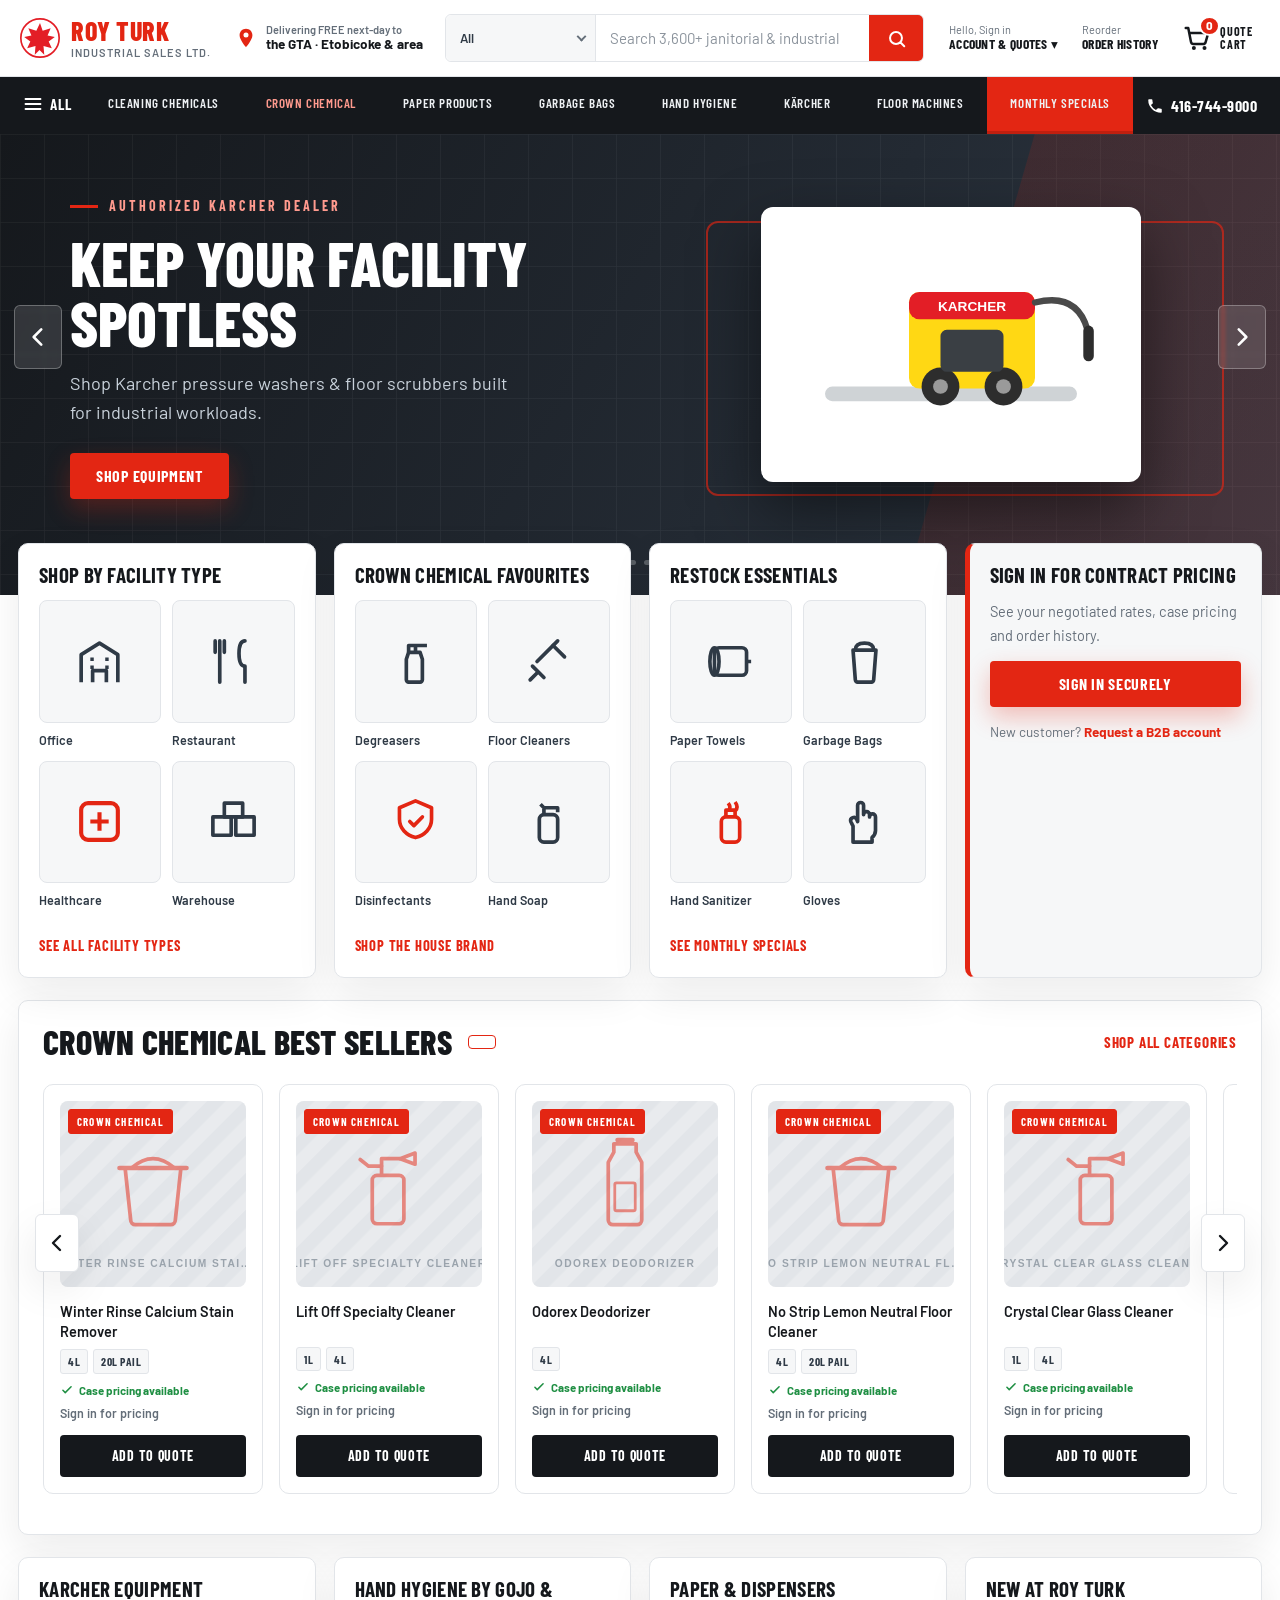
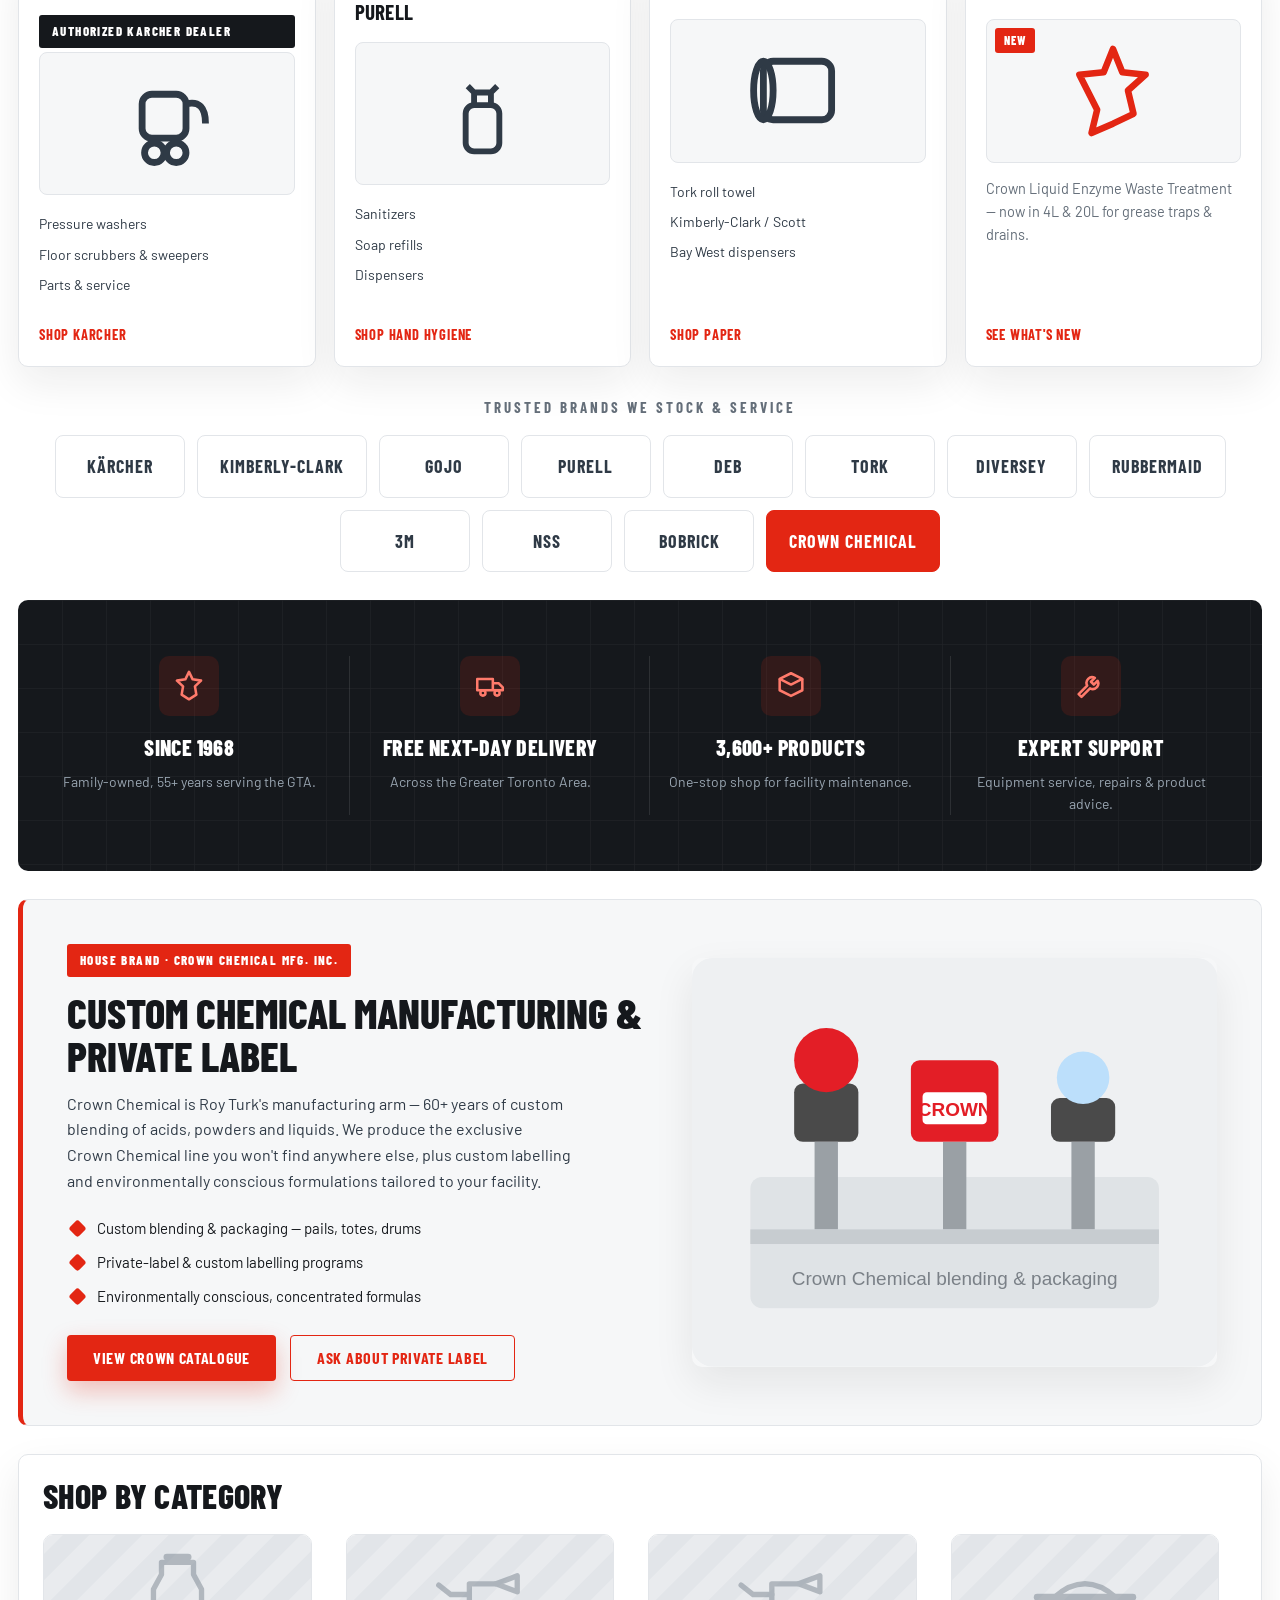
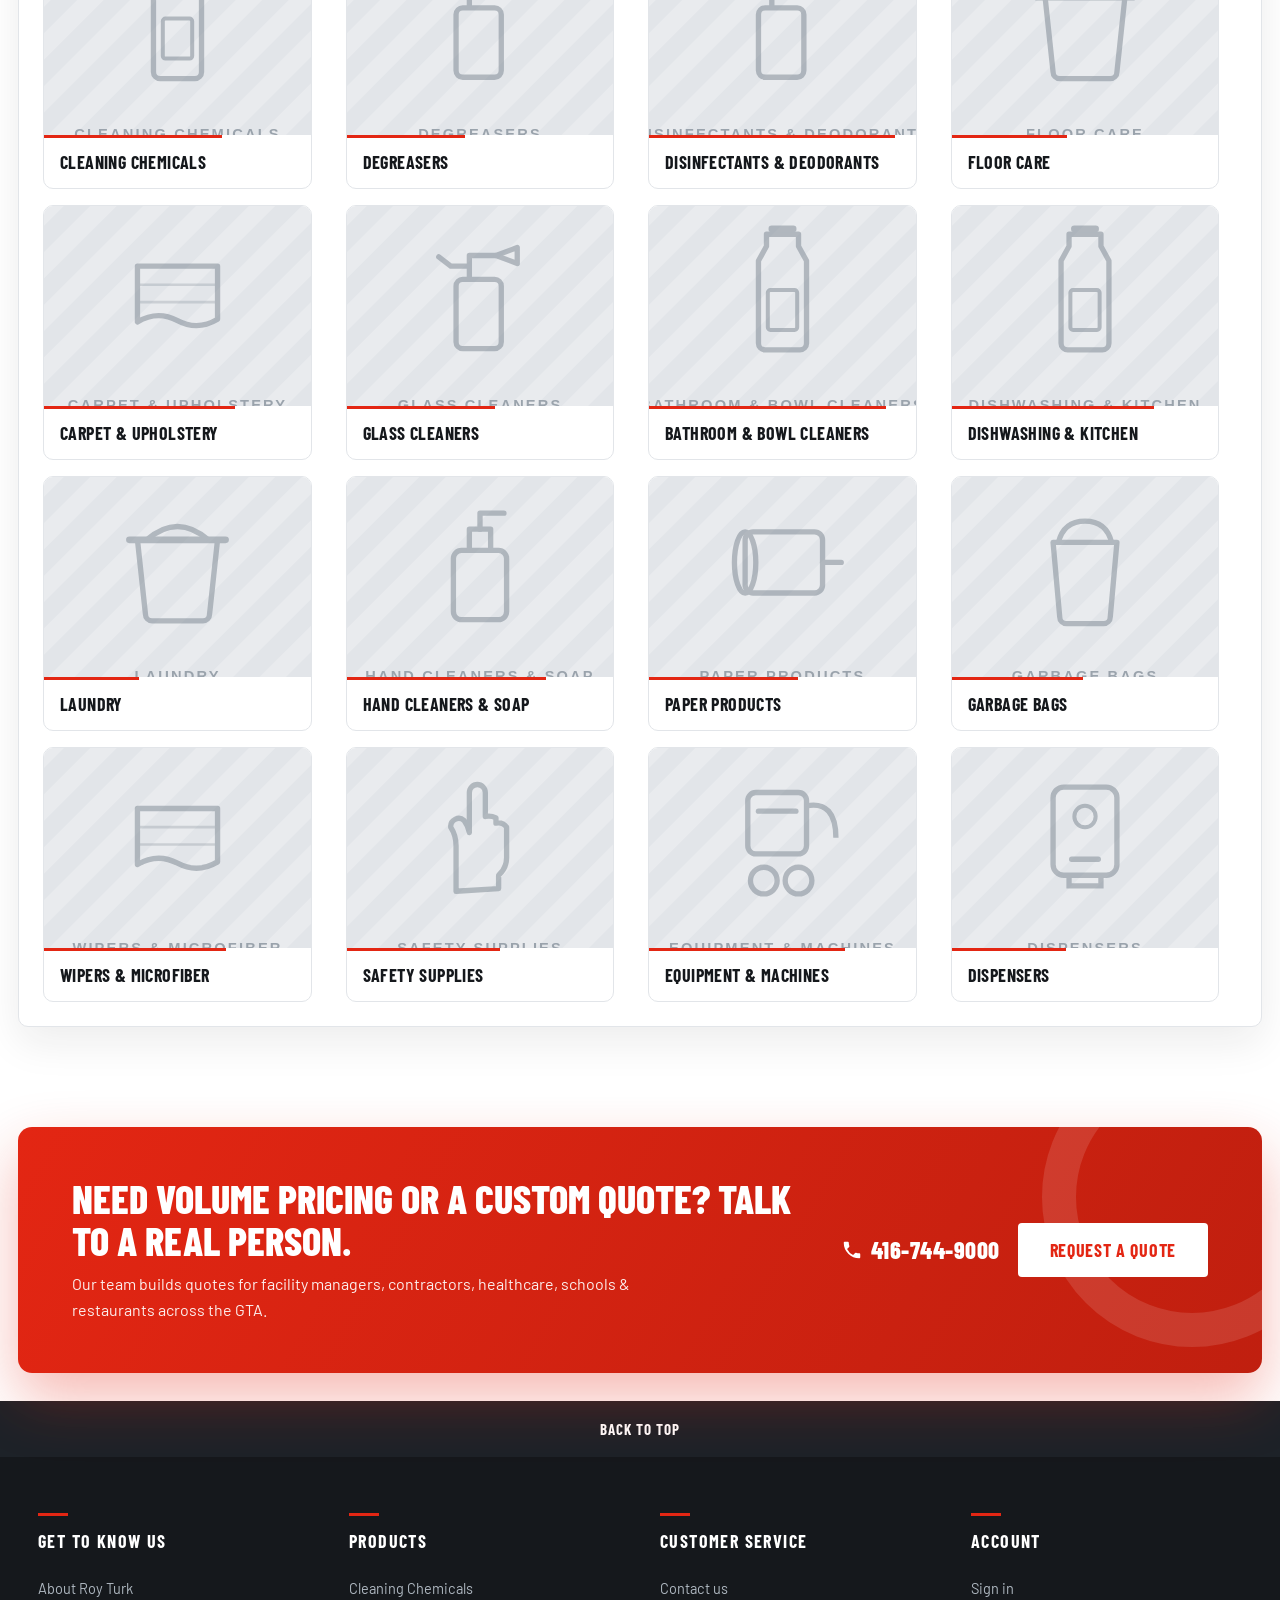
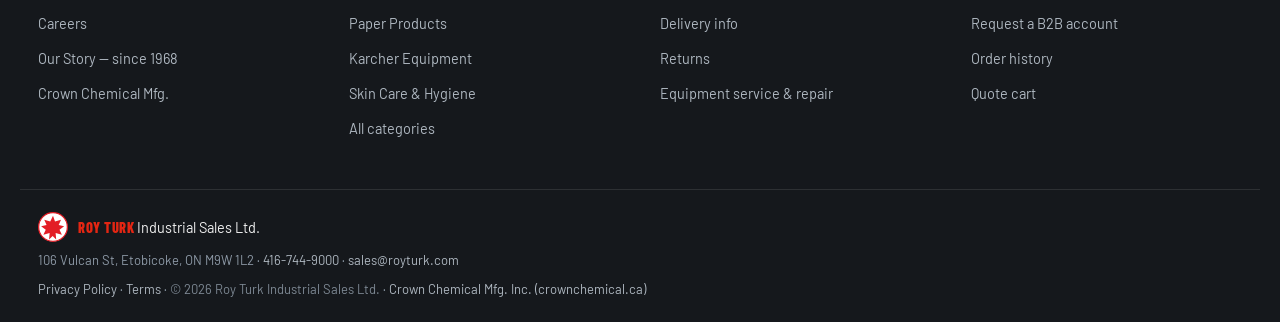
==== commit a14c0a63: "Make category nav fully responsive; remove overflow scrollbar - Distribute nav links to fill the bar" ====
--- a/index.html
+++ b/index.html
@@ -113,16 +113,16 @@
         </button>
         <ul class="catnav__list">
           <li><a href="#products" data-cat="Cleaning Chemicals">Cleaning Chemicals</a></li>
-          <li><a href="#products" data-cat="Crown Chemical Brand" class="catnav__crown">Crown Chemical Brand</a></li>
+          <li><a href="#products" data-cat="Crown Chemical Brand" class="catnav__crown">Crown Chemical</a></li>
           <li><a href="#products" data-cat="Paper Products">Paper Products</a></li>
-          <li><a href="#products" data-cat="Garbage Bags & Liners">Garbage Bags &amp; Liners</a></li>
-          <li><a href="#products" data-cat="Skin Care & Hand Hygiene">Skin Care &amp; Hand Hygiene</a></li>
-          <li><a href="#products" data-cat="Karcher Equipment">Karcher Equipment</a></li>
-          <li><a href="#products" data-cat="Floor Machines">Floor Machines</a></li>
-          <li><a href="#products" data-cat="Wipers & Microfiber">Wipers &amp; Microfiber</a></li>
-          <li class="catnav__hide-md"><a href="#products" data-cat="Safety Supplies">Safety Supplies</a></li>
-          <li class="catnav__hide-md"><a href="#products" data-cat="Shipping Supplies">Shipping Supplies</a></li>
-          <li class="catnav__hide-md"><a href="#products" data-cat="Dispensers">Dispensers</a></li>
+          <li class="nav-t2"><a href="#products" data-cat="Garbage Bags & Liners">Garbage Bags</a></li>
+          <li><a href="#products" data-cat="Skin Care & Hand Hygiene">Hand Hygiene</a></li>
+          <li><a href="#products" data-cat="Karcher Equipment">Kärcher</a></li>
+          <li class="nav-t2"><a href="#products" data-cat="Floor Machines">Floor Machines</a></li>
+          <li class="nav-t3"><a href="#products" data-cat="Wipers & Microfiber">Wipers</a></li>
+          <li class="nav-t3"><a href="#products" data-cat="Safety Supplies">Safety Supplies</a></li>
+          <li class="nav-t4"><a href="#products" data-cat="Shipping Supplies">Shipping</a></li>
+          <li class="nav-t4"><a href="#products" data-cat="Dispensers">Dispensers</a></li>
           <li><a href="#products" data-cat="Monthly Specials" class="catnav__special">Monthly Specials</a></li>
         </ul>
         <!-- PHONE: 416-744-9000 is a placeholder — swap the tel: href and visible text. -->
--- a/styles.css
+++ b/styles.css
@@ -225,32 +225,39 @@
 .mobile-menu-btn { display: none; background: transparent; border: 1.5px solid var(--line); color: var(--ink); border-radius: 6px; padding: 8px; min-height: 46px; min-width: 46px; }
 .mobile-menu-btn:hover { border-color: var(--red); color: var(--red); }
 
-/* Category nav (ink) */
+/* Category nav (ink) — fits to width, scrollbar hidden, progressive disclosure */
 .catnav { background: var(--ink); color: #fff; }
-.catnav__inner { max-width: var(--maxw); margin: 0 auto; display: flex; align-items: stretch; gap: 0; padding: 0 8px; overflow-x: auto; scrollbar-width: thin; }
-.catnav__inner::-webkit-scrollbar { height: 6px; }
-.catnav__inner::-webkit-scrollbar-thumb { background: #3a434d; border-radius: 3px; }
+.catnav__inner { max-width: var(--maxw); margin: 0 auto; display: flex; align-items: stretch; padding: 0 10px; overflow-x: auto; scrollbar-width: none; -ms-overflow-style: none; }
+.catnav__inner::-webkit-scrollbar { display: none; }
 .catnav__all {
-  display: inline-flex; align-items: center; gap: 7px; background: transparent; border: 0; color: #fff;
+  flex: 0 0 auto; display: inline-flex; align-items: center; gap: 7px; background: transparent; border: 0; color: #fff;
   font-family: var(--display); font-weight: 700; letter-spacing: 1px; text-transform: uppercase; font-size: 15px;
-  padding: 15px 14px; white-space: nowrap; border-bottom: 3px solid transparent;
+  padding: 15px clamp(10px, 1vw, 16px); white-space: nowrap; border-bottom: 3px solid transparent;
 }
 .catnav__all:hover { background: rgba(255,255,255,.06); border-bottom-color: var(--red); }
-.catnav__list { display: flex; align-items: stretch; }
+.catnav__list { flex: 1 1 auto; display: flex; align-items: stretch; min-width: 0; }
+.catnav__list li { flex: 1 1 auto; display: flex; }
 .catnav__list a {
-  display: inline-flex; align-items: center; padding: 15px 14px; border-bottom: 3px solid transparent;
-  font-family: var(--display); font-size: 14.5px; font-weight: 600; letter-spacing: .7px; text-transform: uppercase;
-  white-space: nowrap; color: #eef1f4; transition: background .18s ease, border-color .18s ease, color .18s ease;
+  flex: 1 1 auto; display: inline-flex; align-items: center; justify-content: center; text-align: center;
+  padding: 15px clamp(6px, .7vw, 14px); border-bottom: 3px solid transparent;
+  font-family: var(--display); font-size: clamp(12.5px, 1.02vw, 15px); font-weight: 600; letter-spacing: .6px; text-transform: uppercase;
+  white-space: nowrap; color: #eef1f4; line-height: 1.2; transition: background .18s ease, border-color .18s ease, color .18s ease;
 }
 .catnav__list a:hover { background: rgba(255,255,255,.06); border-bottom-color: var(--red); color: #fff; }
 .catnav__crown { color: #ff9a8e !important; }
 .catnav__special { background: var(--red); border-bottom-color: var(--red-dark) !important; }
 .catnav__special:hover { background: var(--red-dark) !important; }
 .catnav__phone {
-  margin-left: auto; display: inline-flex; align-items: center; gap: 7px;
-  font-family: var(--display); font-weight: 700; font-size: 16px; letter-spacing: .5px; color: #fff; white-space: nowrap; padding: 15px 14px;
+  flex: 0 0 auto; display: none; align-items: center; gap: 7px;
+  font-family: var(--display); font-weight: 700; font-size: 16px; letter-spacing: .5px; color: #fff; white-space: nowrap; padding: 15px clamp(10px, 1vw, 16px);
 }
 .catnav__phone:hover { color: #ff9a8e; }
+/* progressive disclosure — extra categories always remain in the "All" flyout menu */
+.catnav__list .nav-t2, .catnav__list .nav-t3, .catnav__list .nav-t4 { display: none; }
+@media (min-width: 1140px) { .catnav__list .nav-t2 { display: flex; } }
+@media (min-width: 1280px) { .catnav__phone { display: inline-flex; } }
+@media (min-width: 1340px) { .catnav__list .nav-t3 { display: flex; } }
+@media (min-width: 1520px) { .catnav__list .nav-t4 { display: flex; } }
 
 /* =================================================================
    HERO — dark textured carousel
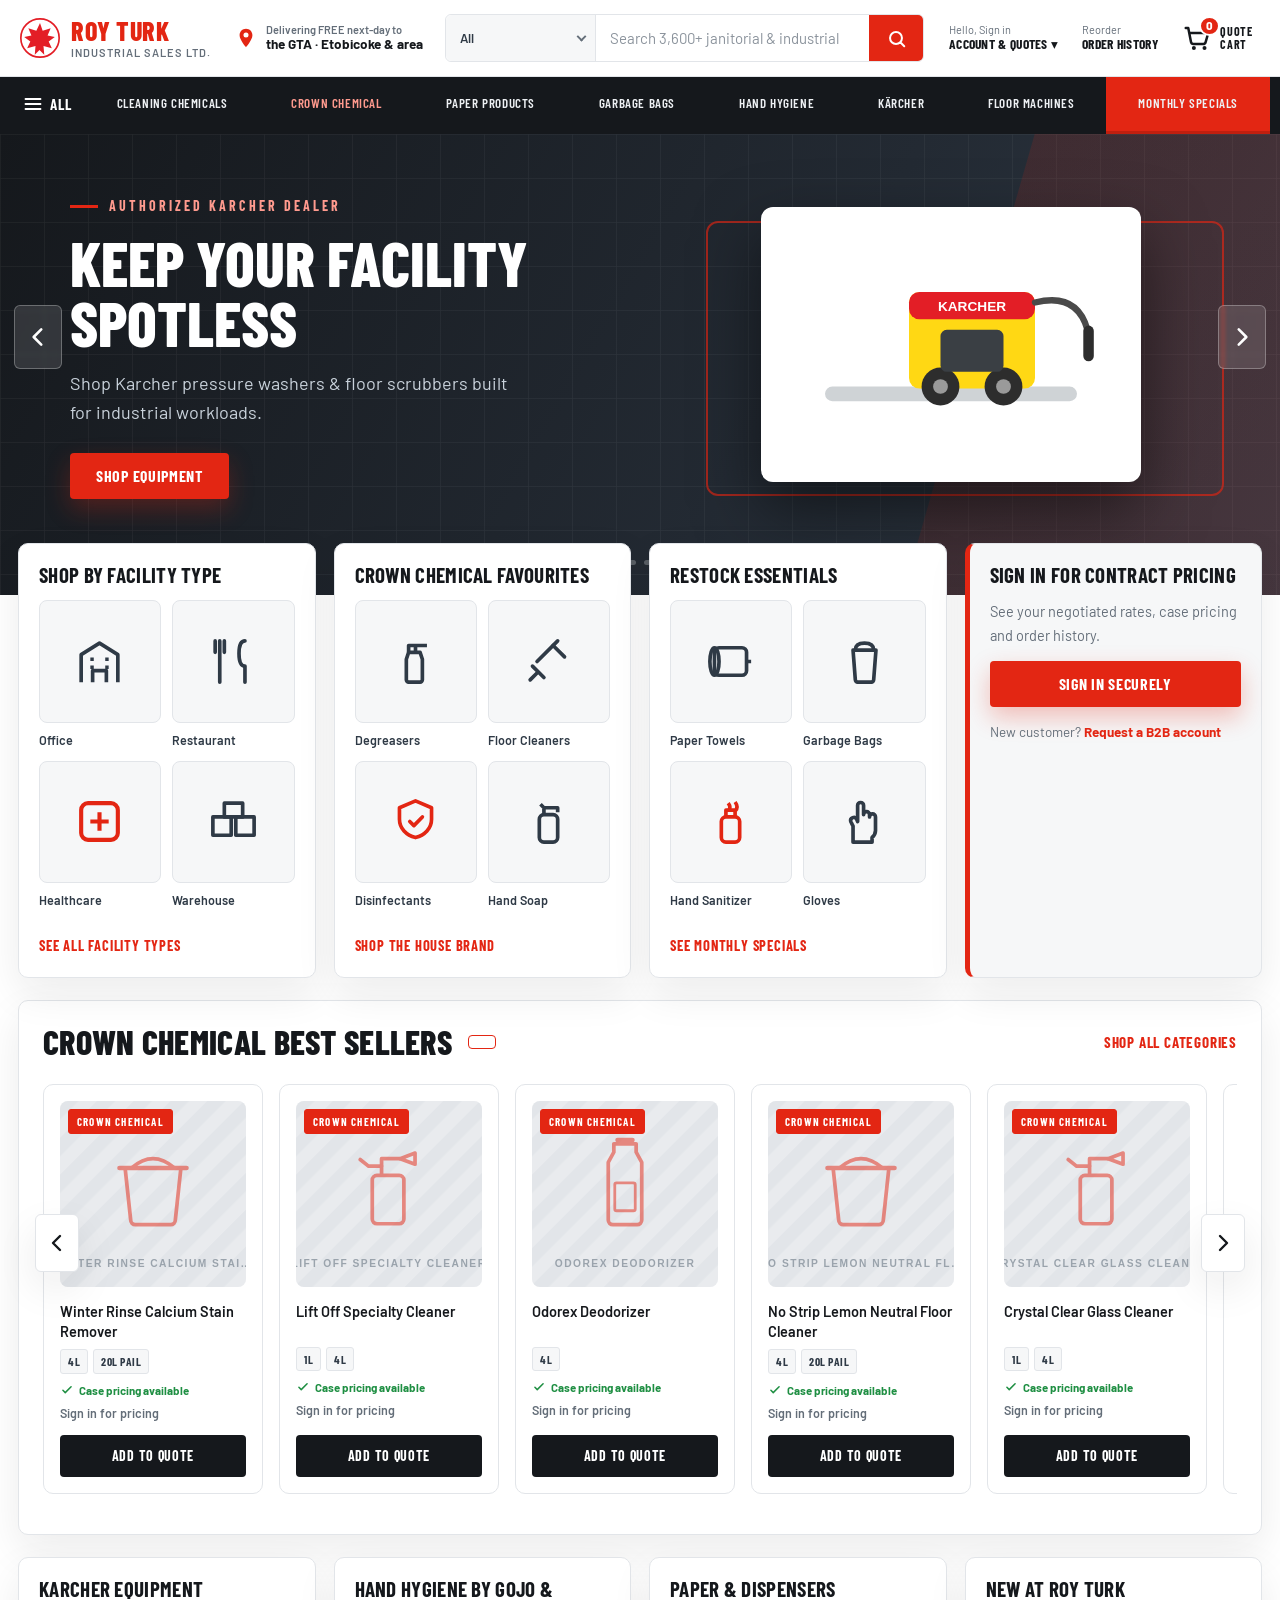
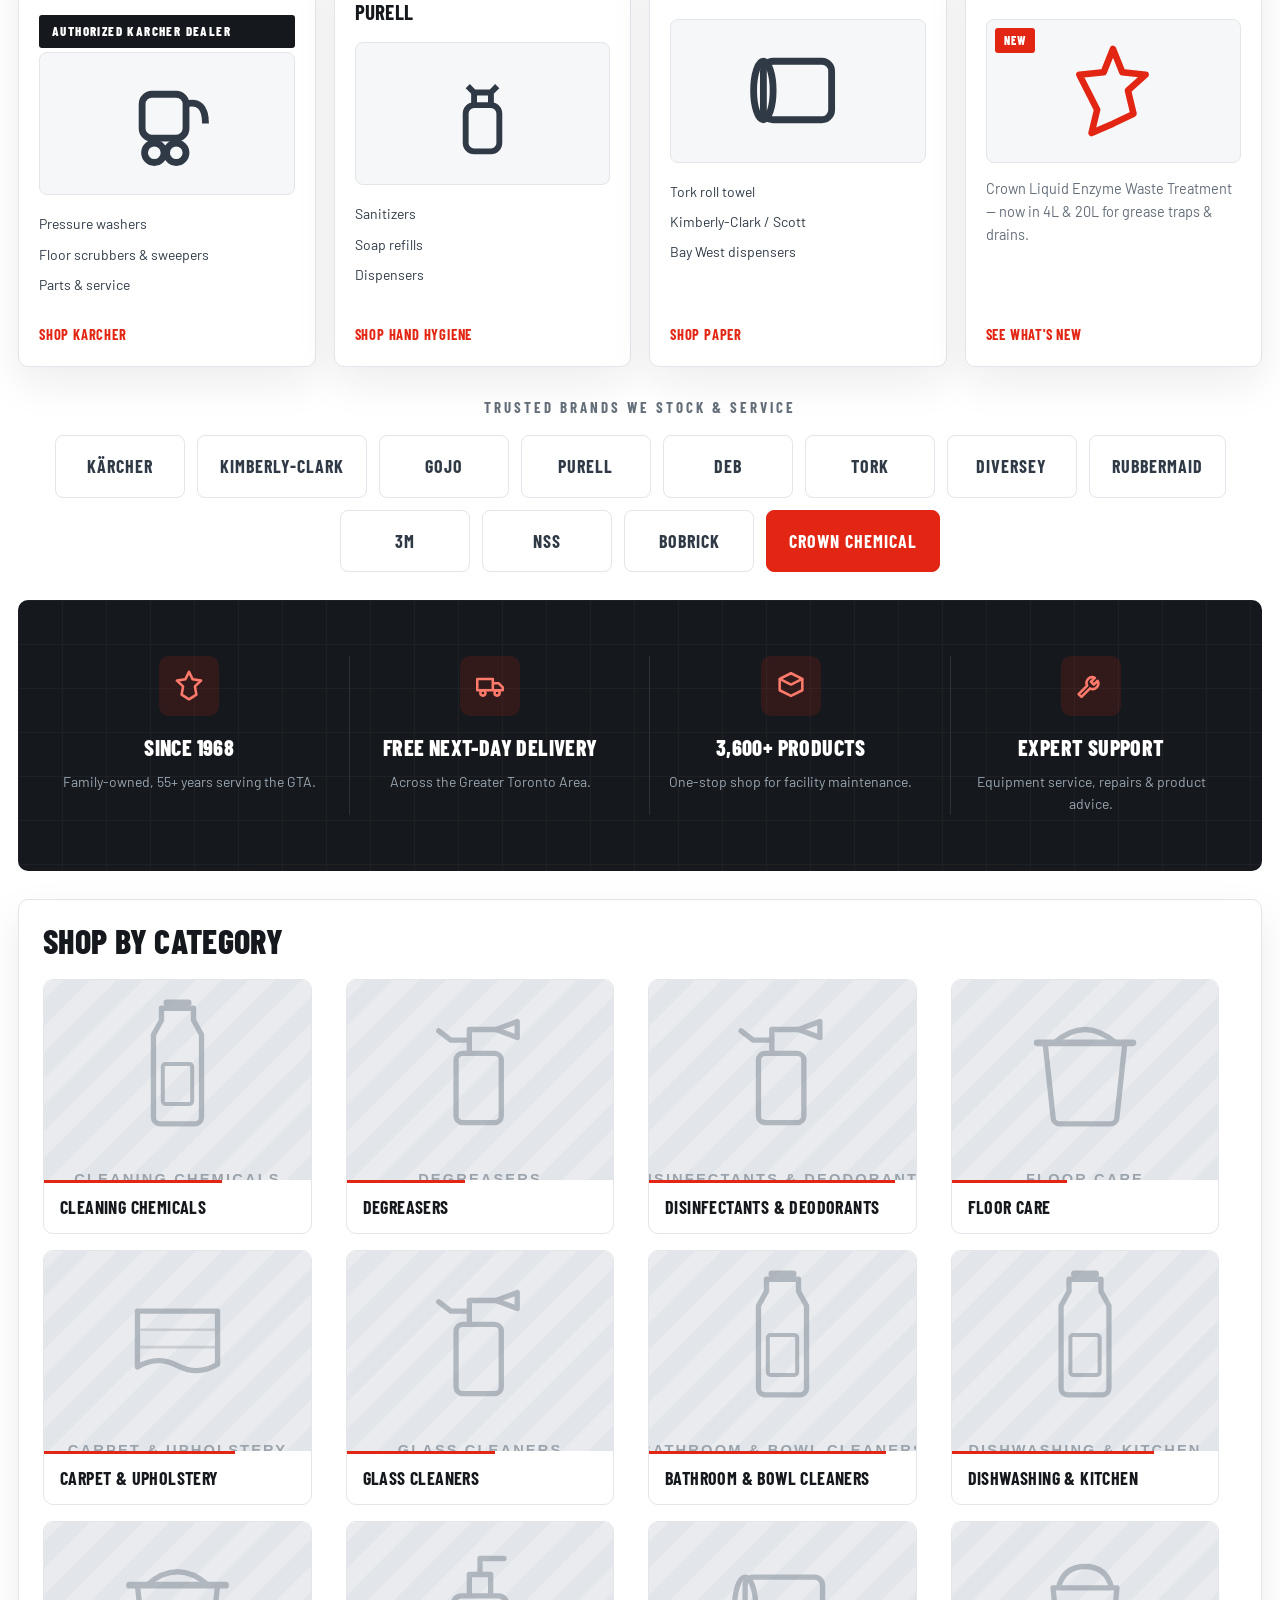
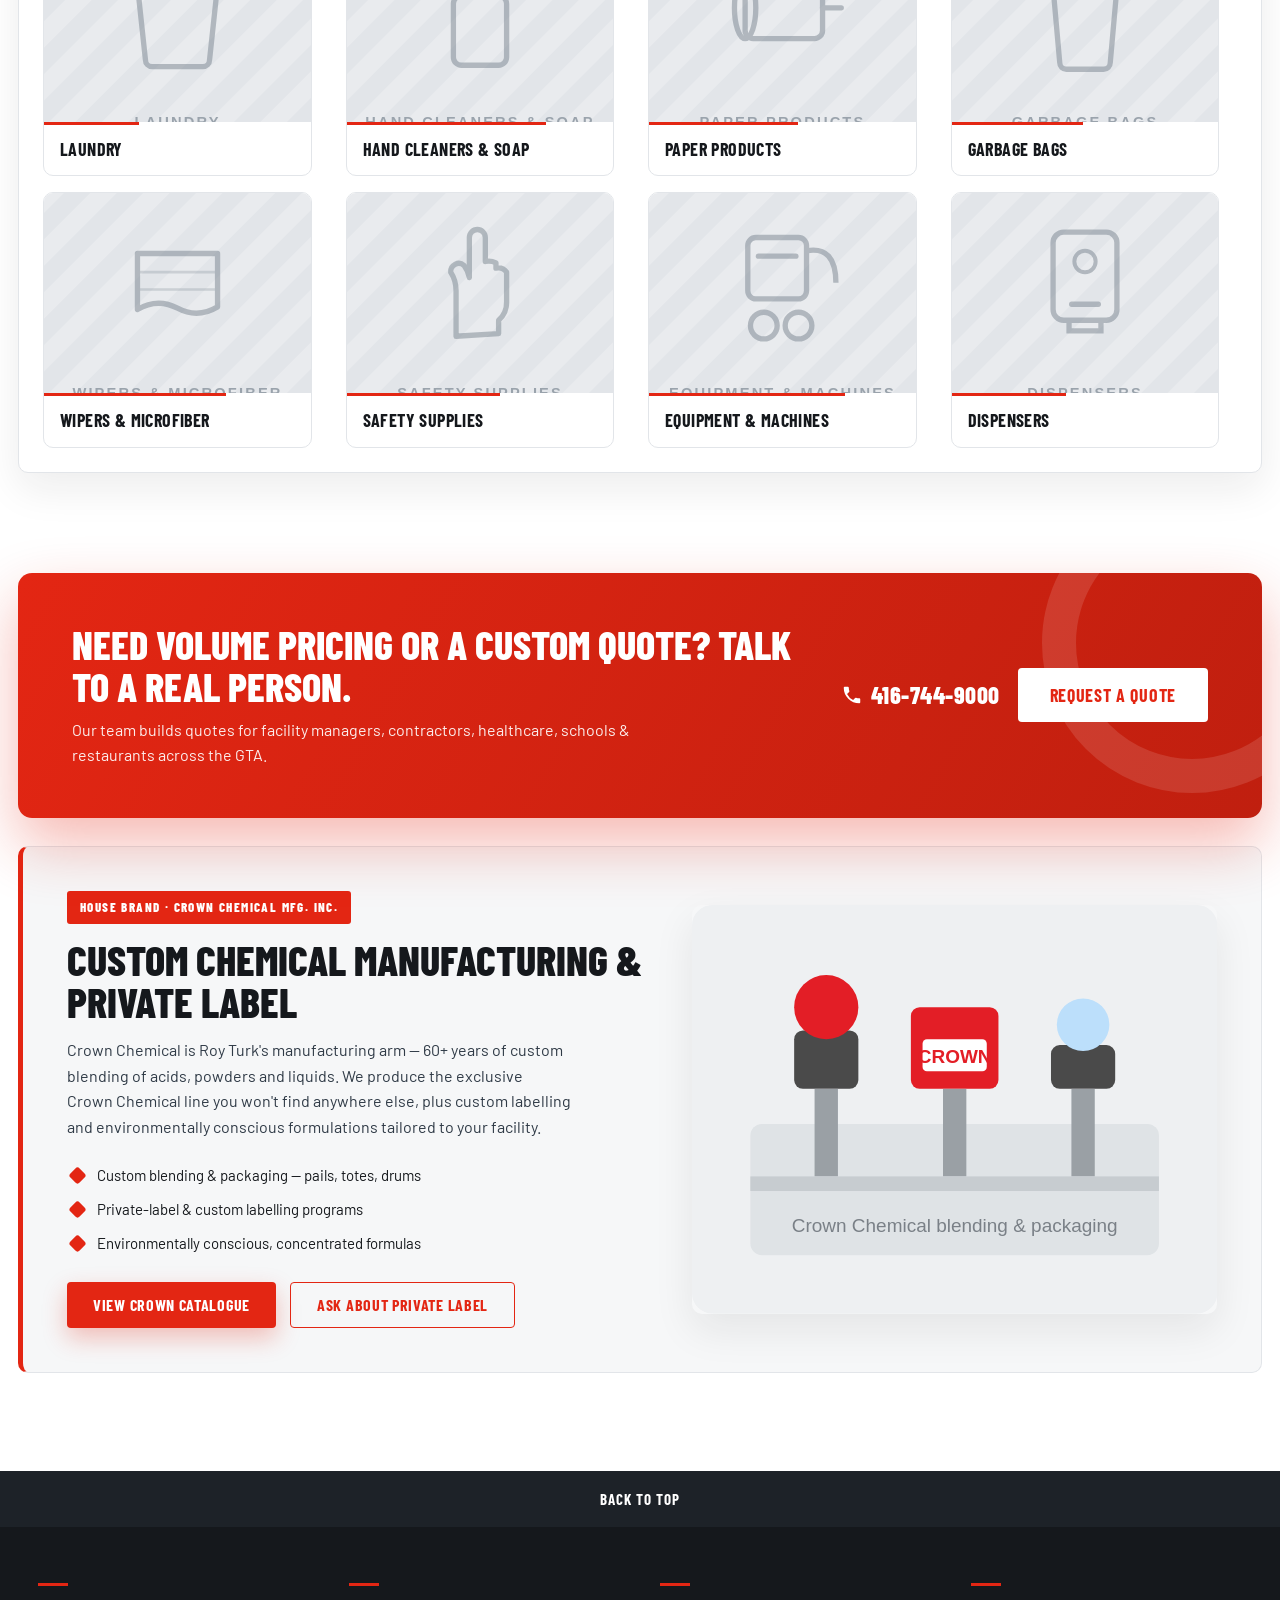
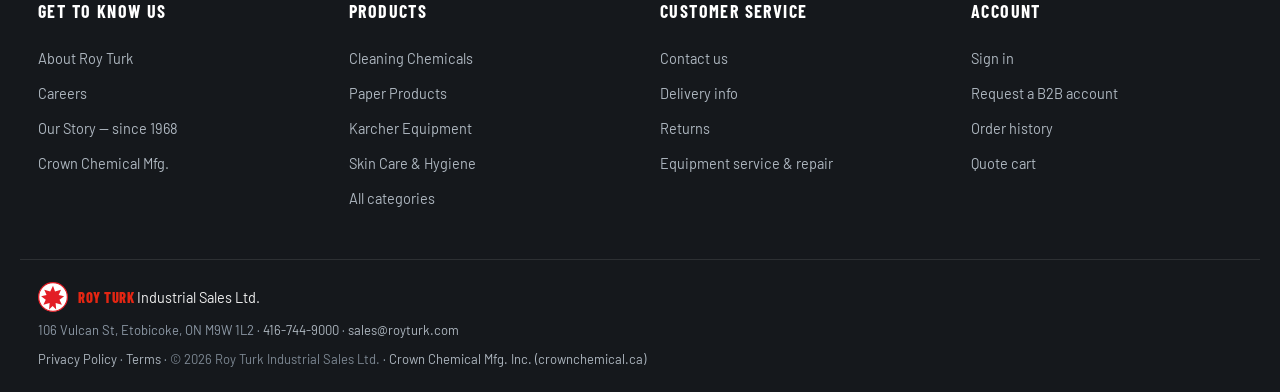
==== commit 9ab4a14e: "Fix nav right-edge overlap; move Crown spotlight above footer - Nav links no longer shrink (flex-shr" ====
--- a/index.html
+++ b/index.html
@@ -125,11 +125,6 @@
           <li class="nav-t4"><a href="#products" data-cat="Dispensers">Dispensers</a></li>
           <li><a href="#products" data-cat="Monthly Specials" class="catnav__special">Monthly Specials</a></li>
         </ul>
-        <!-- PHONE: 416-744-9000 is a placeholder — swap the tel: href and visible text. -->
-        <a class="catnav__phone" href="tel:+14167449000">
-          <svg viewBox="0 0 24 24" width="18" height="18" aria-hidden="true"><path d="M6.6 10.8a15 15 0 006.6 6.6l2.2-2.2a1 1 0 011-.24 11.4 11.4 0 003.6.6 1 1 0 011 1V20a1 1 0 01-1 1A17 17 0 013 4a1 1 0 011-1h3.5a1 1 0 011 1 11.4 11.4 0 00.6 3.6 1 1 0 01-.24 1z" fill="currentColor"/></svg>
-          416-744-9000
-        </a>
       </div>
     </nav>
   </header>
@@ -425,9 +420,43 @@
         </div>
       </section>
 
-      <!-- ============================================================= -->
-      <!-- 9. CROWN CHEMICAL SPOTLIGHT                                   -->
-      <!-- ============================================================= -->
+      <!-- Crown Chemical spotlight relocated to just above the footer -->
+
+      <!-- ============================================================= -->
+      <!-- 10. SHOP BY CATEGORY tile grid                                -->
+      <!-- ============================================================= -->
+      <section class="panel categories" id="categories" aria-labelledby="catHeading">
+        <div class="panel__head">
+          <h2 class="panel__title" id="catHeading">Shop by Category</h2>
+        </div>
+        <ul class="cat-grid" id="categoryGrid"><!-- populated by app.js --></ul>
+      </section>
+    </div>
+
+    <!-- ============================================================= -->
+    <!-- 11. QUOTE REQUEST CTA BAND (red)                              -->
+    <!-- ============================================================= -->
+    <section class="quote-cta" id="quote-cta" aria-labelledby="quoteCtaHeading">
+      <div class="quote-cta__inner">
+        <div class="quote-cta__text">
+          <h2 class="quote-cta__title" id="quoteCtaHeading">Need volume pricing or a custom quote? Talk to a real person.</h2>
+          <p class="quote-cta__sub">Our team builds quotes for facility managers, contractors, healthcare, schools &amp; restaurants across the GTA.</p>
+        </div>
+        <div class="quote-cta__actions">
+          <!-- PHONE placeholder -->
+          <a class="quote-cta__phone" href="tel:+14167449000">
+            <svg viewBox="0 0 24 24" width="22" height="22" aria-hidden="true"><path d="M6.6 10.8a15 15 0 006.6 6.6l2.2-2.2a1 1 0 011-.24 11.4 11.4 0 003.6.6 1 1 0 011 1V20a1 1 0 01-1 1A17 17 0 013 4a1 1 0 011-1h3.5a1 1 0 011 1 11.4 11.4 0 00.6 3.6 1 1 0 01-.24 1z" fill="currentColor"/></svg>
+            416-744-9000
+          </a>
+          <button class="btn btn--white btn--lg" type="button" data-open-modal="quote">Request a Quote</button>
+        </div>
+      </div>
+    </section>
+
+    <!-- ============================================================= -->
+    <!-- CROWN CHEMICAL SPOTLIGHT — moved to sit just above the footer  -->
+    <!-- ============================================================= -->
+    <div class="page">
       <section class="spotlight" id="crown-spotlight" aria-labelledby="spotlightHeading">
         <div class="spotlight__text">
           <span class="badge badge--crown">House Brand · Crown Chemical Mfg. Inc.</span>
@@ -469,37 +498,7 @@
           </svg>
         </div>
       </section>
-
-      <!-- ============================================================= -->
-      <!-- 10. SHOP BY CATEGORY tile grid                                -->
-      <!-- ============================================================= -->
-      <section class="panel categories" id="categories" aria-labelledby="catHeading">
-        <div class="panel__head">
-          <h2 class="panel__title" id="catHeading">Shop by Category</h2>
-        </div>
-        <ul class="cat-grid" id="categoryGrid"><!-- populated by app.js --></ul>
-      </section>
-    </div>
-
-    <!-- ============================================================= -->
-    <!-- 11. QUOTE REQUEST CTA BAND (red)                              -->
-    <!-- ============================================================= -->
-    <section class="quote-cta" id="quote-cta" aria-labelledby="quoteCtaHeading">
-      <div class="quote-cta__inner">
-        <div class="quote-cta__text">
-          <h2 class="quote-cta__title" id="quoteCtaHeading">Need volume pricing or a custom quote? Talk to a real person.</h2>
-          <p class="quote-cta__sub">Our team builds quotes for facility managers, contractors, healthcare, schools &amp; restaurants across the GTA.</p>
-        </div>
-        <div class="quote-cta__actions">
-          <!-- PHONE placeholder -->
-          <a class="quote-cta__phone" href="tel:+14167449000">
-            <svg viewBox="0 0 24 24" width="22" height="22" aria-hidden="true"><path d="M6.6 10.8a15 15 0 006.6 6.6l2.2-2.2a1 1 0 011-.24 11.4 11.4 0 003.6.6 1 1 0 011 1V20a1 1 0 01-1 1A17 17 0 013 4a1 1 0 011-1h3.5a1 1 0 011 1 11.4 11.4 0 00.6 3.6 1 1 0 01-.24 1z" fill="currentColor"/></svg>
-            416-744-9000
-          </a>
-          <button class="btn btn--white btn--lg" type="button" data-open-modal="quote">Request a Quote</button>
-        </div>
-      </div>
-    </section>
+    </div>
   </main>
 
   <!-- ============================================================= -->
--- a/styles.css
+++ b/styles.css
@@ -236,9 +236,9 @@
 }
 .catnav__all:hover { background: rgba(255,255,255,.06); border-bottom-color: var(--red); }
 .catnav__list { flex: 1 1 auto; display: flex; align-items: stretch; min-width: 0; }
-.catnav__list li { flex: 1 1 auto; display: flex; }
+.catnav__list li { flex: 1 0 auto; display: flex; }
 .catnav__list a {
-  flex: 1 1 auto; display: inline-flex; align-items: center; justify-content: center; text-align: center;
+  flex: 1 0 auto; display: inline-flex; align-items: center; justify-content: center; text-align: center;
   padding: 15px clamp(6px, .7vw, 14px); border-bottom: 3px solid transparent;
   font-family: var(--display); font-size: clamp(12.5px, 1.02vw, 15px); font-weight: 600; letter-spacing: .6px; text-transform: uppercase;
   white-space: nowrap; color: #eef1f4; line-height: 1.2; transition: background .18s ease, border-color .18s ease, color .18s ease;
@@ -247,17 +247,11 @@
 .catnav__crown { color: #ff9a8e !important; }
 .catnav__special { background: var(--red); border-bottom-color: var(--red-dark) !important; }
 .catnav__special:hover { background: var(--red-dark) !important; }
-.catnav__phone {
-  flex: 0 0 auto; display: none; align-items: center; gap: 7px;
-  font-family: var(--display); font-weight: 700; font-size: 16px; letter-spacing: .5px; color: #fff; white-space: nowrap; padding: 15px clamp(10px, 1vw, 16px);
-}
-.catnav__phone:hover { color: #ff9a8e; }
 /* progressive disclosure — extra categories always remain in the "All" flyout menu */
 .catnav__list .nav-t2, .catnav__list .nav-t3, .catnav__list .nav-t4 { display: none; }
-@media (min-width: 1140px) { .catnav__list .nav-t2 { display: flex; } }
-@media (min-width: 1280px) { .catnav__phone { display: inline-flex; } }
-@media (min-width: 1340px) { .catnav__list .nav-t3 { display: flex; } }
-@media (min-width: 1520px) { .catnav__list .nav-t4 { display: flex; } }
+@media (min-width: 1120px) { .catnav__list .nav-t2 { display: flex; } }
+@media (min-width: 1320px) { .catnav__list .nav-t3 { display: flex; } }
+@media (min-width: 1480px) { .catnav__list .nav-t4 { display: flex; } }
 
 /* =================================================================
    HERO — dark textured carousel
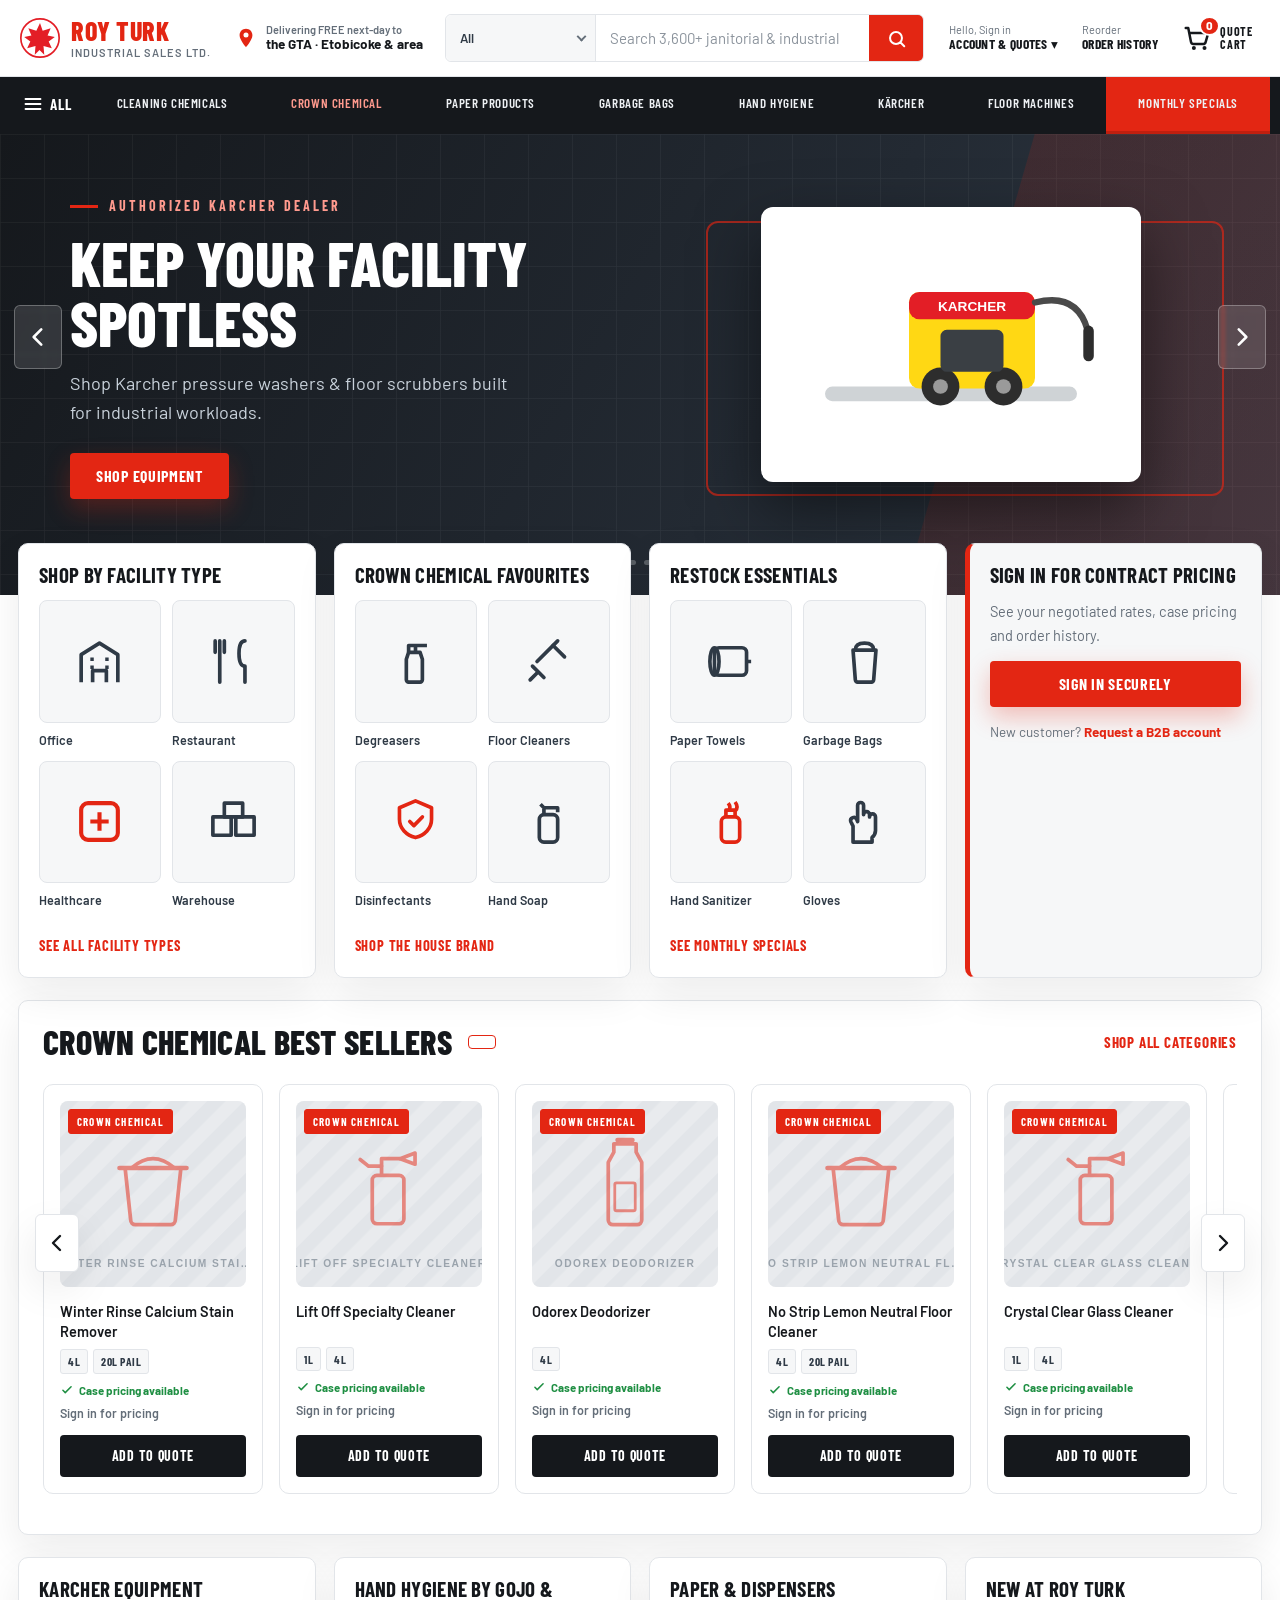
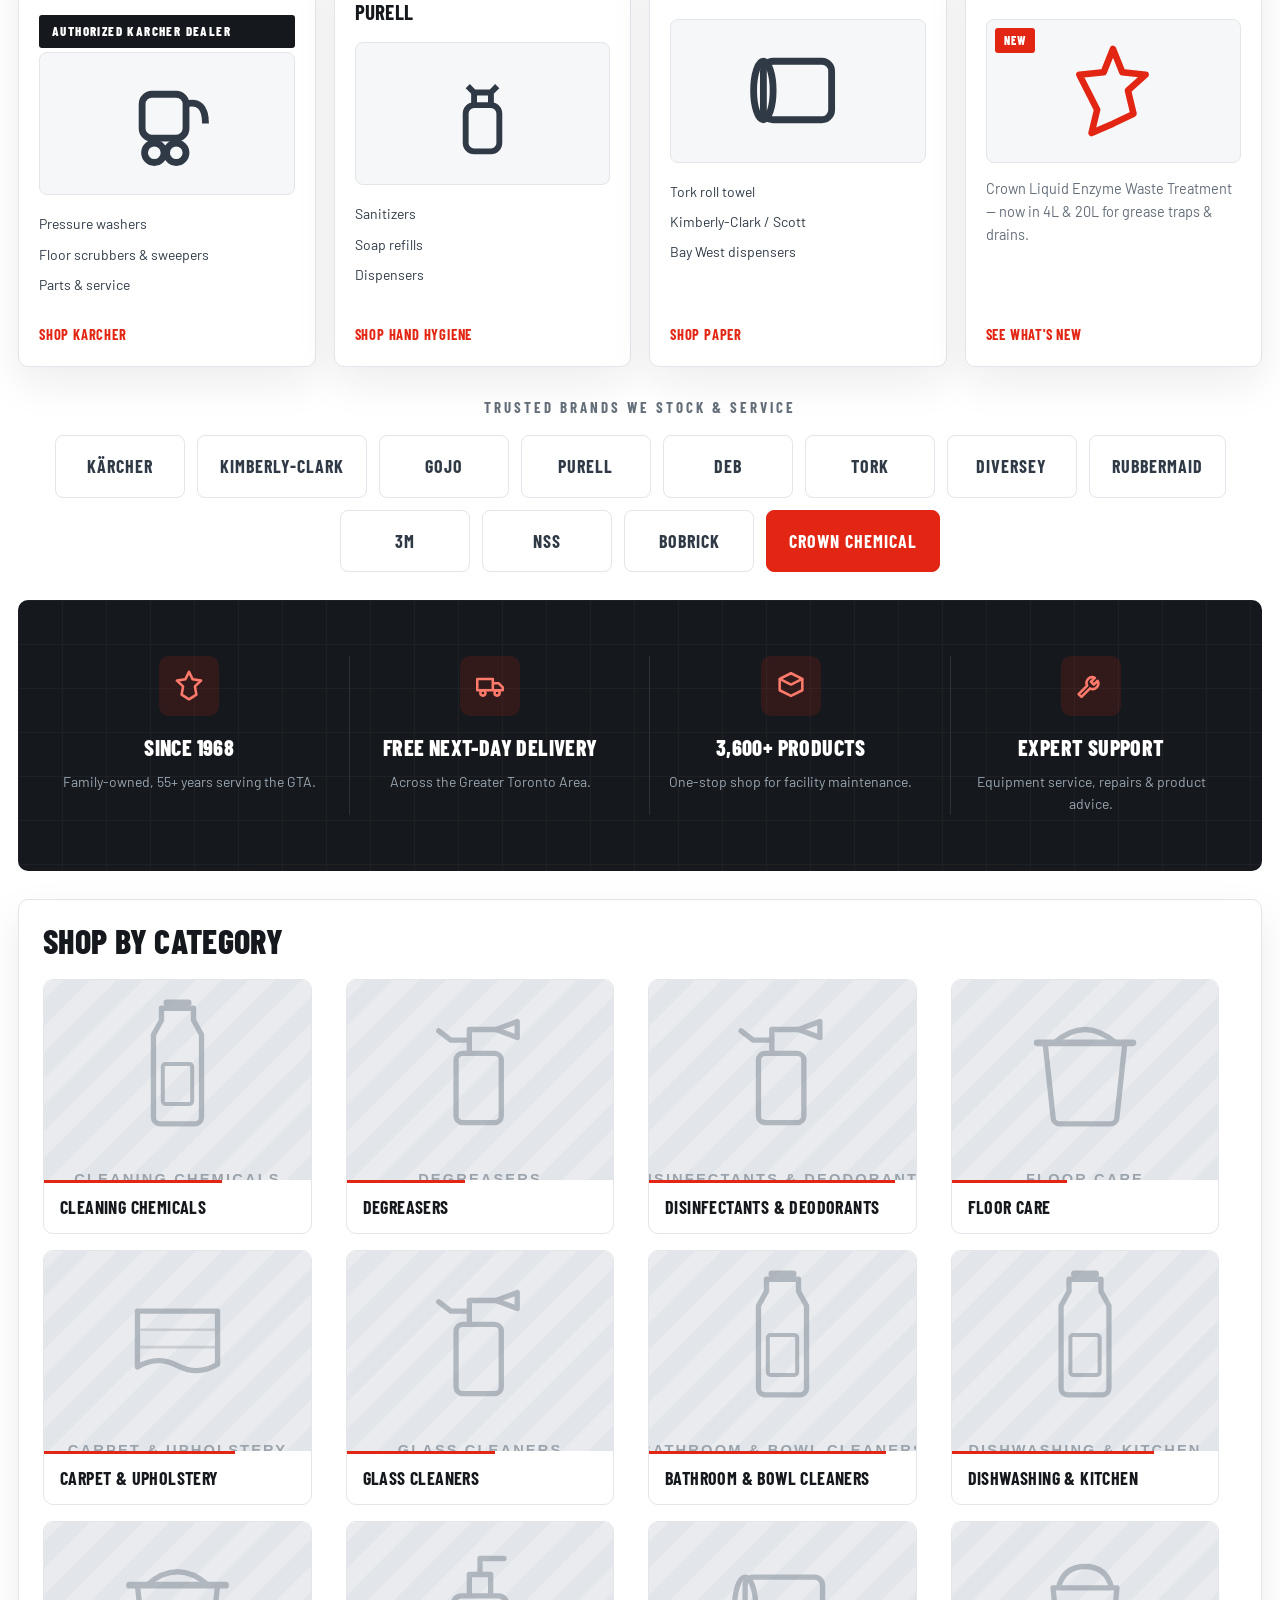
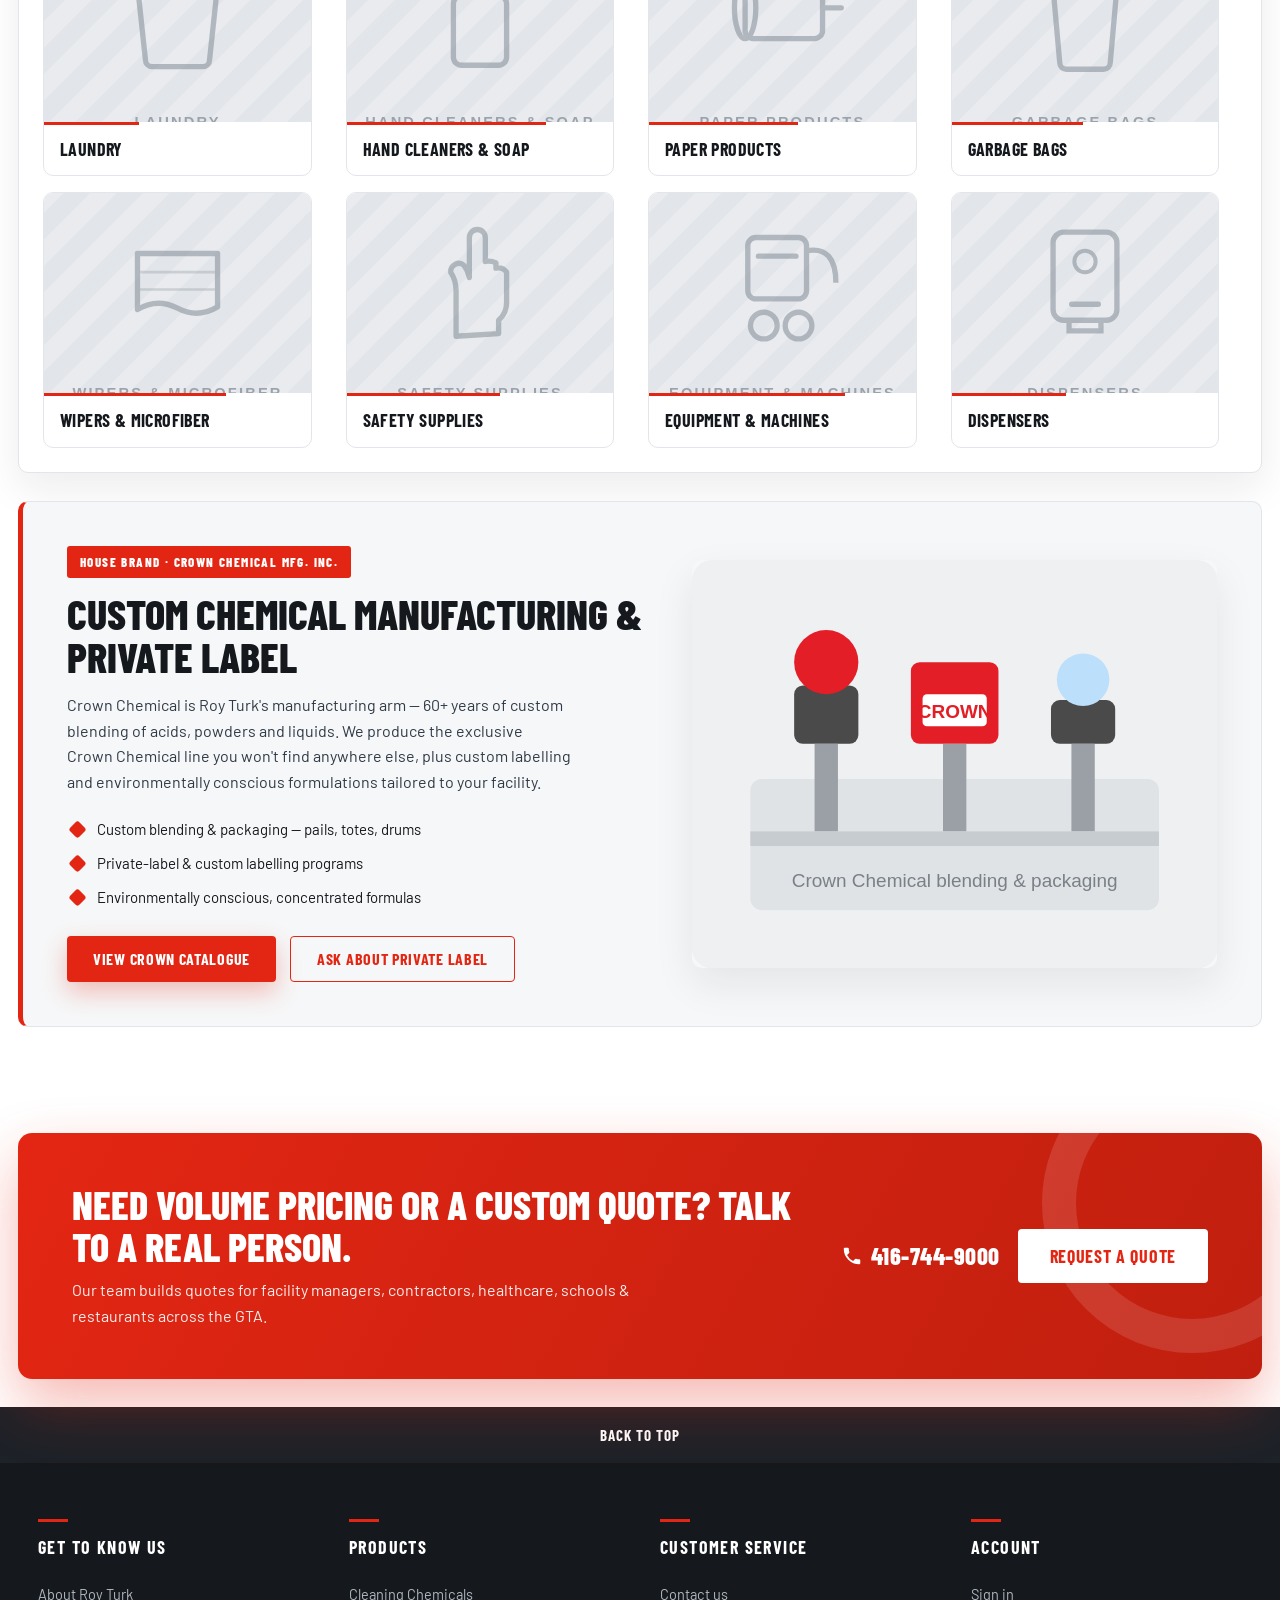
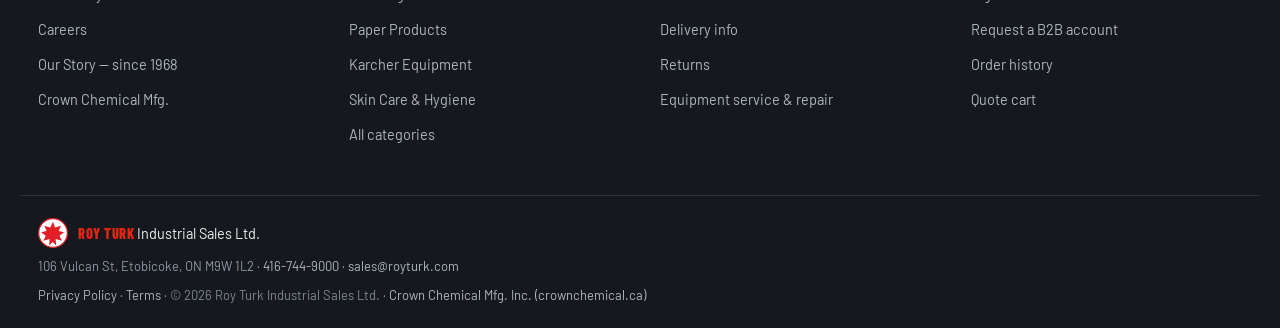
==== commit 3be21691: "Move Crown spotlight above the quote-CTA band (between categories and the CTA)" ====
--- a/index.html
+++ b/index.html
@@ -431,32 +431,10 @@
         </div>
         <ul class="cat-grid" id="categoryGrid"><!-- populated by app.js --></ul>
       </section>
-    </div>
-
-    <!-- ============================================================= -->
-    <!-- 11. QUOTE REQUEST CTA BAND (red)                              -->
-    <!-- ============================================================= -->
-    <section class="quote-cta" id="quote-cta" aria-labelledby="quoteCtaHeading">
-      <div class="quote-cta__inner">
-        <div class="quote-cta__text">
-          <h2 class="quote-cta__title" id="quoteCtaHeading">Need volume pricing or a custom quote? Talk to a real person.</h2>
-          <p class="quote-cta__sub">Our team builds quotes for facility managers, contractors, healthcare, schools &amp; restaurants across the GTA.</p>
-        </div>
-        <div class="quote-cta__actions">
-          <!-- PHONE placeholder -->
-          <a class="quote-cta__phone" href="tel:+14167449000">
-            <svg viewBox="0 0 24 24" width="22" height="22" aria-hidden="true"><path d="M6.6 10.8a15 15 0 006.6 6.6l2.2-2.2a1 1 0 011-.24 11.4 11.4 0 003.6.6 1 1 0 011 1V20a1 1 0 01-1 1A17 17 0 013 4a1 1 0 011-1h3.5a1 1 0 011 1 11.4 11.4 0 00.6 3.6 1 1 0 01-.24 1z" fill="currentColor"/></svg>
-            416-744-9000
-          </a>
-          <button class="btn btn--white btn--lg" type="button" data-open-modal="quote">Request a Quote</button>
-        </div>
-      </div>
-    </section>
-
-    <!-- ============================================================= -->
-    <!-- CROWN CHEMICAL SPOTLIGHT — moved to sit just above the footer  -->
-    <!-- ============================================================= -->
-    <div class="page">
+
+      <!-- ============================================================= -->
+      <!-- CROWN CHEMICAL SPOTLIGHT — sits between categories and the CTA -->
+      <!-- ============================================================= -->
       <section class="spotlight" id="crown-spotlight" aria-labelledby="spotlightHeading">
         <div class="spotlight__text">
           <span class="badge badge--crown">House Brand · Crown Chemical Mfg. Inc.</span>
@@ -499,6 +477,26 @@
         </div>
       </section>
     </div>
+
+    <!-- ============================================================= -->
+    <!-- 11. QUOTE REQUEST CTA BAND (red)                              -->
+    <!-- ============================================================= -->
+    <section class="quote-cta" id="quote-cta" aria-labelledby="quoteCtaHeading">
+      <div class="quote-cta__inner">
+        <div class="quote-cta__text">
+          <h2 class="quote-cta__title" id="quoteCtaHeading">Need volume pricing or a custom quote? Talk to a real person.</h2>
+          <p class="quote-cta__sub">Our team builds quotes for facility managers, contractors, healthcare, schools &amp; restaurants across the GTA.</p>
+        </div>
+        <div class="quote-cta__actions">
+          <!-- PHONE placeholder -->
+          <a class="quote-cta__phone" href="tel:+14167449000">
+            <svg viewBox="0 0 24 24" width="22" height="22" aria-hidden="true"><path d="M6.6 10.8a15 15 0 006.6 6.6l2.2-2.2a1 1 0 011-.24 11.4 11.4 0 003.6.6 1 1 0 011 1V20a1 1 0 01-1 1A17 17 0 013 4a1 1 0 011-1h3.5a1 1 0 011 1 11.4 11.4 0 00.6 3.6 1 1 0 01-.24 1z" fill="currentColor"/></svg>
+            416-744-9000
+          </a>
+          <button class="btn btn--white btn--lg" type="button" data-open-modal="quote">Request a Quote</button>
+        </div>
+      </div>
+    </section>
   </main>
 
   <!-- ============================================================= -->
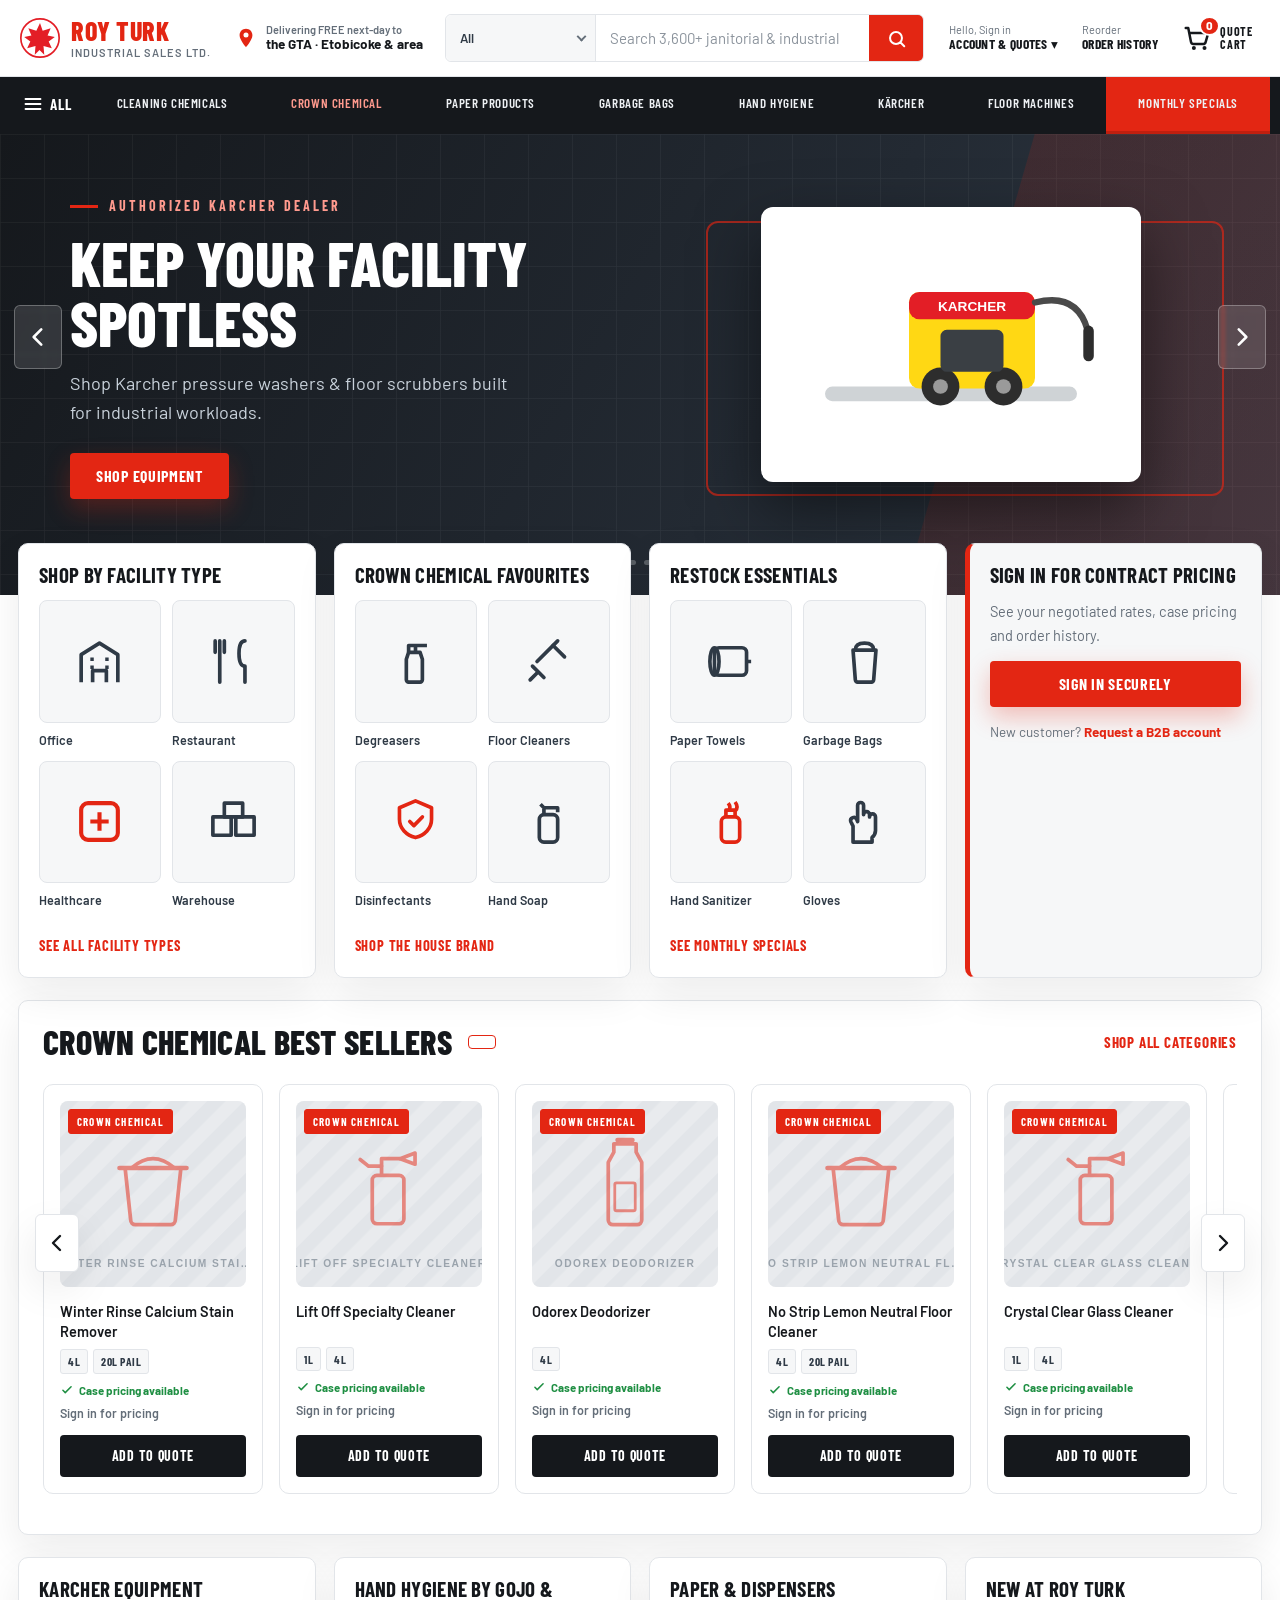
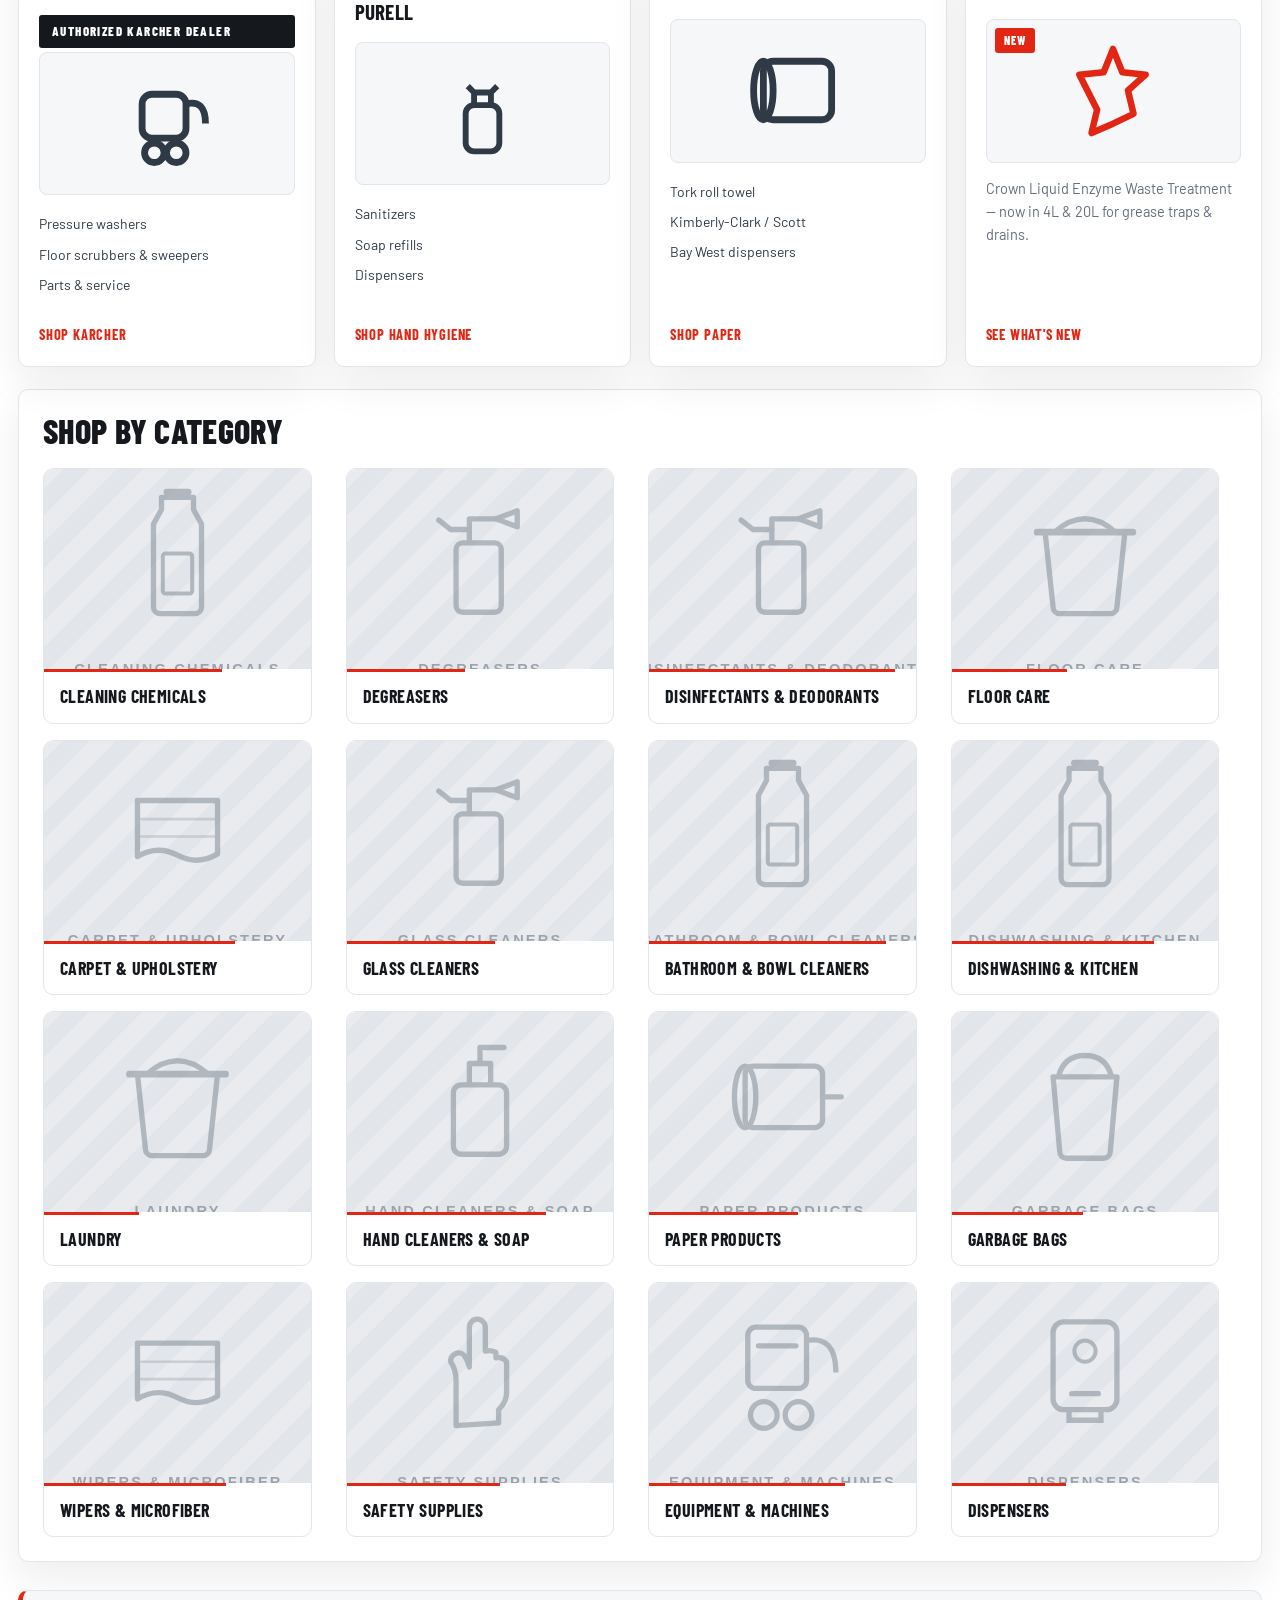
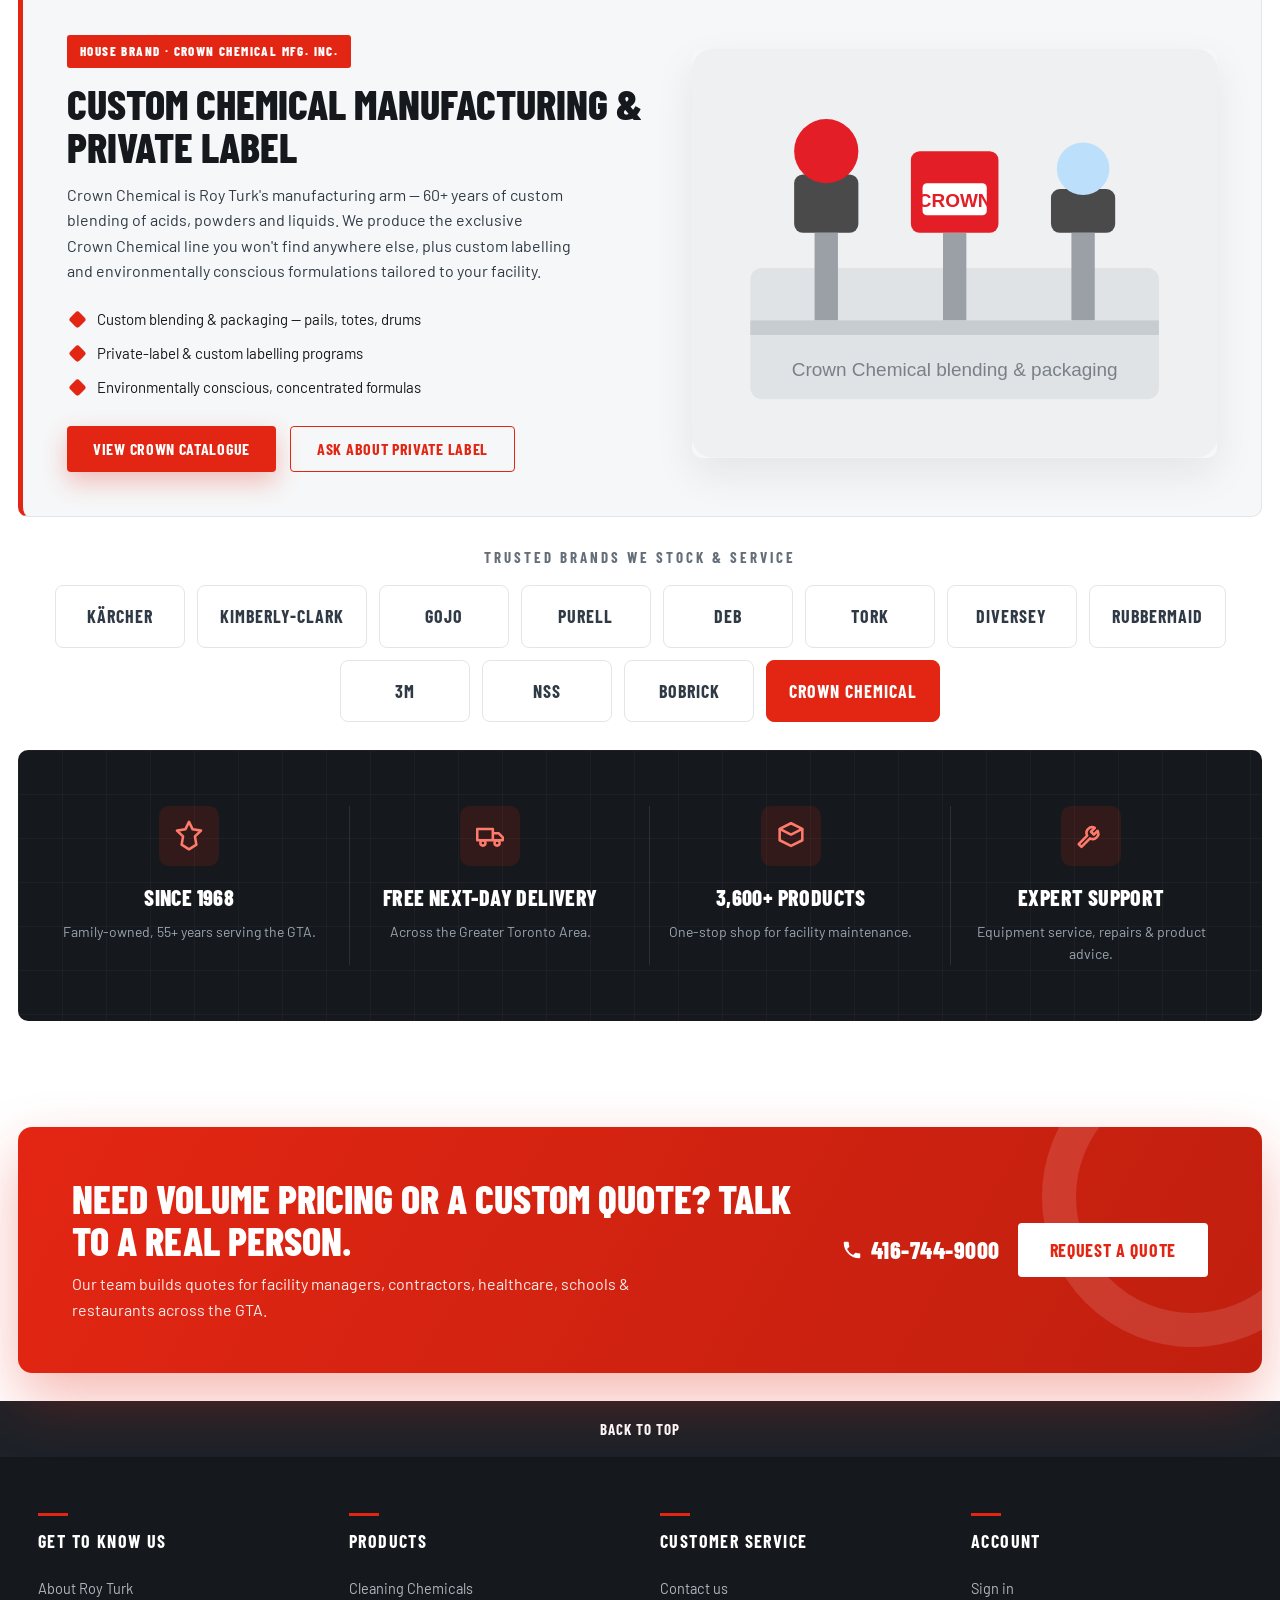
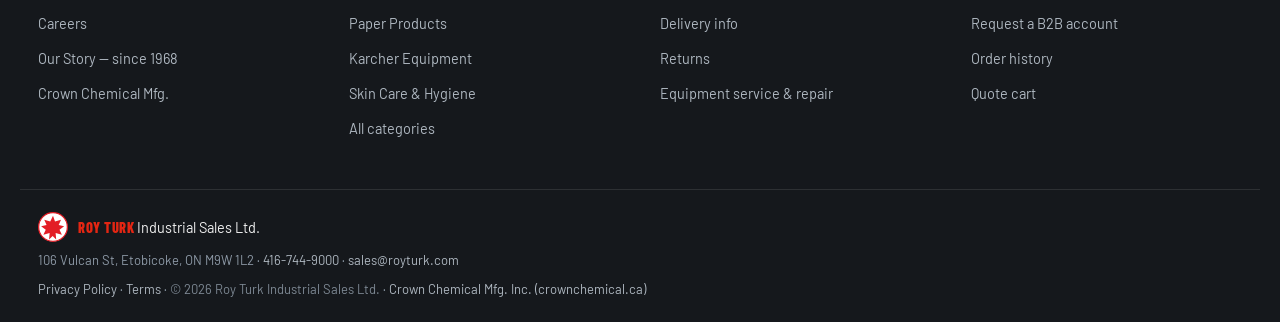
==== commit ab5f4626: "Move brand strip + trust band below Crown spotlight (above quote-CTA)" ====
--- a/index.html
+++ b/index.html
@@ -379,50 +379,6 @@
       </section>
 
       <!-- ============================================================= -->
-      <!-- 7. BRAND LOGO STRIP                                           -->
-      <!-- ============================================================= -->
-      <section class="brand-strip" aria-label="Brands we carry">
-        <h2 class="brand-strip__title">Trusted brands we stock &amp; service</h2>
-        <ul class="brand-strip__list" id="brandStrip"><!-- populated by app.js --></ul>
-      </section>
-
-      <!-- ============================================================= -->
-      <!-- 8. TRUST / VALUE PROPS BAND                                   -->
-      <!-- ============================================================= -->
-      <section class="trust" id="trust" aria-label="Why buy from Roy Turk">
-        <div class="trust__col">
-          <span class="trust__icon" aria-hidden="true">
-            <svg viewBox="0 0 24 24" width="34" height="34"><path d="M12 2l2.6 5.3 5.9.9-4.3 4.1 1 5.8L12 21.4 6.8 18.1l1-5.8L3.5 8.2l5.9-.9z" fill="none" stroke="currentColor" stroke-width="1.8" stroke-linejoin="round"/></svg>
-          </span>
-          <h3 class="trust__head">Since 1968</h3>
-          <p class="trust__copy">Family-owned, 55+ years serving the GTA.</p>
-        </div>
-        <div class="trust__col">
-          <span class="trust__icon" aria-hidden="true">
-            <svg viewBox="0 0 24 24" width="34" height="34"><path d="M3 7h11v8H3zM14 10h4l3 3v2h-7z" fill="none" stroke="currentColor" stroke-width="1.8" stroke-linejoin="round"/><circle cx="7" cy="17" r="1.8" fill="none" stroke="currentColor" stroke-width="1.8"/><circle cx="17" cy="17" r="1.8" fill="none" stroke="currentColor" stroke-width="1.8"/></svg>
-          </span>
-          <h3 class="trust__head">Free Next-Day Delivery</h3>
-          <p class="trust__copy">Across the Greater Toronto Area.</p>
-        </div>
-        <div class="trust__col">
-          <span class="trust__icon" aria-hidden="true">
-            <svg viewBox="0 0 24 24" width="34" height="34"><path d="M4 7l8-4 8 4-8 4z" fill="none" stroke="currentColor" stroke-width="1.8" stroke-linejoin="round"/><path d="M4 7v8l8 4 8-4V7" fill="none" stroke="currentColor" stroke-width="1.8" stroke-linejoin="round"/></svg>
-          </span>
-          <h3 class="trust__head">3,600+ Products</h3>
-          <p class="trust__copy">One-stop shop for facility maintenance.</p>
-        </div>
-        <div class="trust__col">
-          <span class="trust__icon" aria-hidden="true">
-            <svg viewBox="0 0 24 24" width="34" height="34"><path d="M14.7 6.3a4 4 0 00-5.4 5.4l-6 6 2 2 6-6a4 4 0 005.4-5.4l-2.7 2.7-2-2z" fill="none" stroke="currentColor" stroke-width="1.8" stroke-linejoin="round"/></svg>
-          </span>
-          <h3 class="trust__head">Expert Support</h3>
-          <p class="trust__copy">Equipment service, repairs &amp; product advice.</p>
-        </div>
-      </section>
-
-      <!-- Crown Chemical spotlight relocated to just above the footer -->
-
-      <!-- ============================================================= -->
       <!-- 10. SHOP BY CATEGORY tile grid                                -->
       <!-- ============================================================= -->
       <section class="panel categories" id="categories" aria-labelledby="catHeading">
@@ -476,6 +432,45 @@
           </svg>
         </div>
       </section>
+
+      <!-- ============================================================= -->
+      <!-- BRAND LOGO STRIP + TRUST BAND (moved below the Crown spotlight) -->
+      <!-- ============================================================= -->
+      <section class="brand-strip" aria-label="Brands we carry">
+        <h2 class="brand-strip__title">Trusted brands we stock &amp; service</h2>
+        <ul class="brand-strip__list" id="brandStrip"><!-- populated by app.js --></ul>
+      </section>
+
+      <section class="trust" id="trust" aria-label="Why buy from Roy Turk">
+        <div class="trust__col">
+          <span class="trust__icon" aria-hidden="true">
+            <svg viewBox="0 0 24 24" width="34" height="34"><path d="M12 2l2.6 5.3 5.9.9-4.3 4.1 1 5.8L12 21.4 6.8 18.1l1-5.8L3.5 8.2l5.9-.9z" fill="none" stroke="currentColor" stroke-width="1.8" stroke-linejoin="round"/></svg>
+          </span>
+          <h3 class="trust__head">Since 1968</h3>
+          <p class="trust__copy">Family-owned, 55+ years serving the GTA.</p>
+        </div>
+        <div class="trust__col">
+          <span class="trust__icon" aria-hidden="true">
+            <svg viewBox="0 0 24 24" width="34" height="34"><path d="M3 7h11v8H3zM14 10h4l3 3v2h-7z" fill="none" stroke="currentColor" stroke-width="1.8" stroke-linejoin="round"/><circle cx="7" cy="17" r="1.8" fill="none" stroke="currentColor" stroke-width="1.8"/><circle cx="17" cy="17" r="1.8" fill="none" stroke="currentColor" stroke-width="1.8"/></svg>
+          </span>
+          <h3 class="trust__head">Free Next-Day Delivery</h3>
+          <p class="trust__copy">Across the Greater Toronto Area.</p>
+        </div>
+        <div class="trust__col">
+          <span class="trust__icon" aria-hidden="true">
+            <svg viewBox="0 0 24 24" width="34" height="34"><path d="M4 7l8-4 8 4-8 4z" fill="none" stroke="currentColor" stroke-width="1.8" stroke-linejoin="round"/><path d="M4 7v8l8 4 8-4V7" fill="none" stroke="currentColor" stroke-width="1.8" stroke-linejoin="round"/></svg>
+          </span>
+          <h3 class="trust__head">3,600+ Products</h3>
+          <p class="trust__copy">One-stop shop for facility maintenance.</p>
+        </div>
+        <div class="trust__col">
+          <span class="trust__icon" aria-hidden="true">
+            <svg viewBox="0 0 24 24" width="34" height="34"><path d="M14.7 6.3a4 4 0 00-5.4 5.4l-6 6 2 2 6-6a4 4 0 005.4-5.4l-2.7 2.7-2-2z" fill="none" stroke="currentColor" stroke-width="1.8" stroke-linejoin="round"/></svg>
+          </span>
+          <h3 class="trust__head">Expert Support</h3>
+          <p class="trust__copy">Equipment service, repairs &amp; product advice.</p>
+        </div>
+      </section>
     </div>
 
     <!-- ============================================================= -->
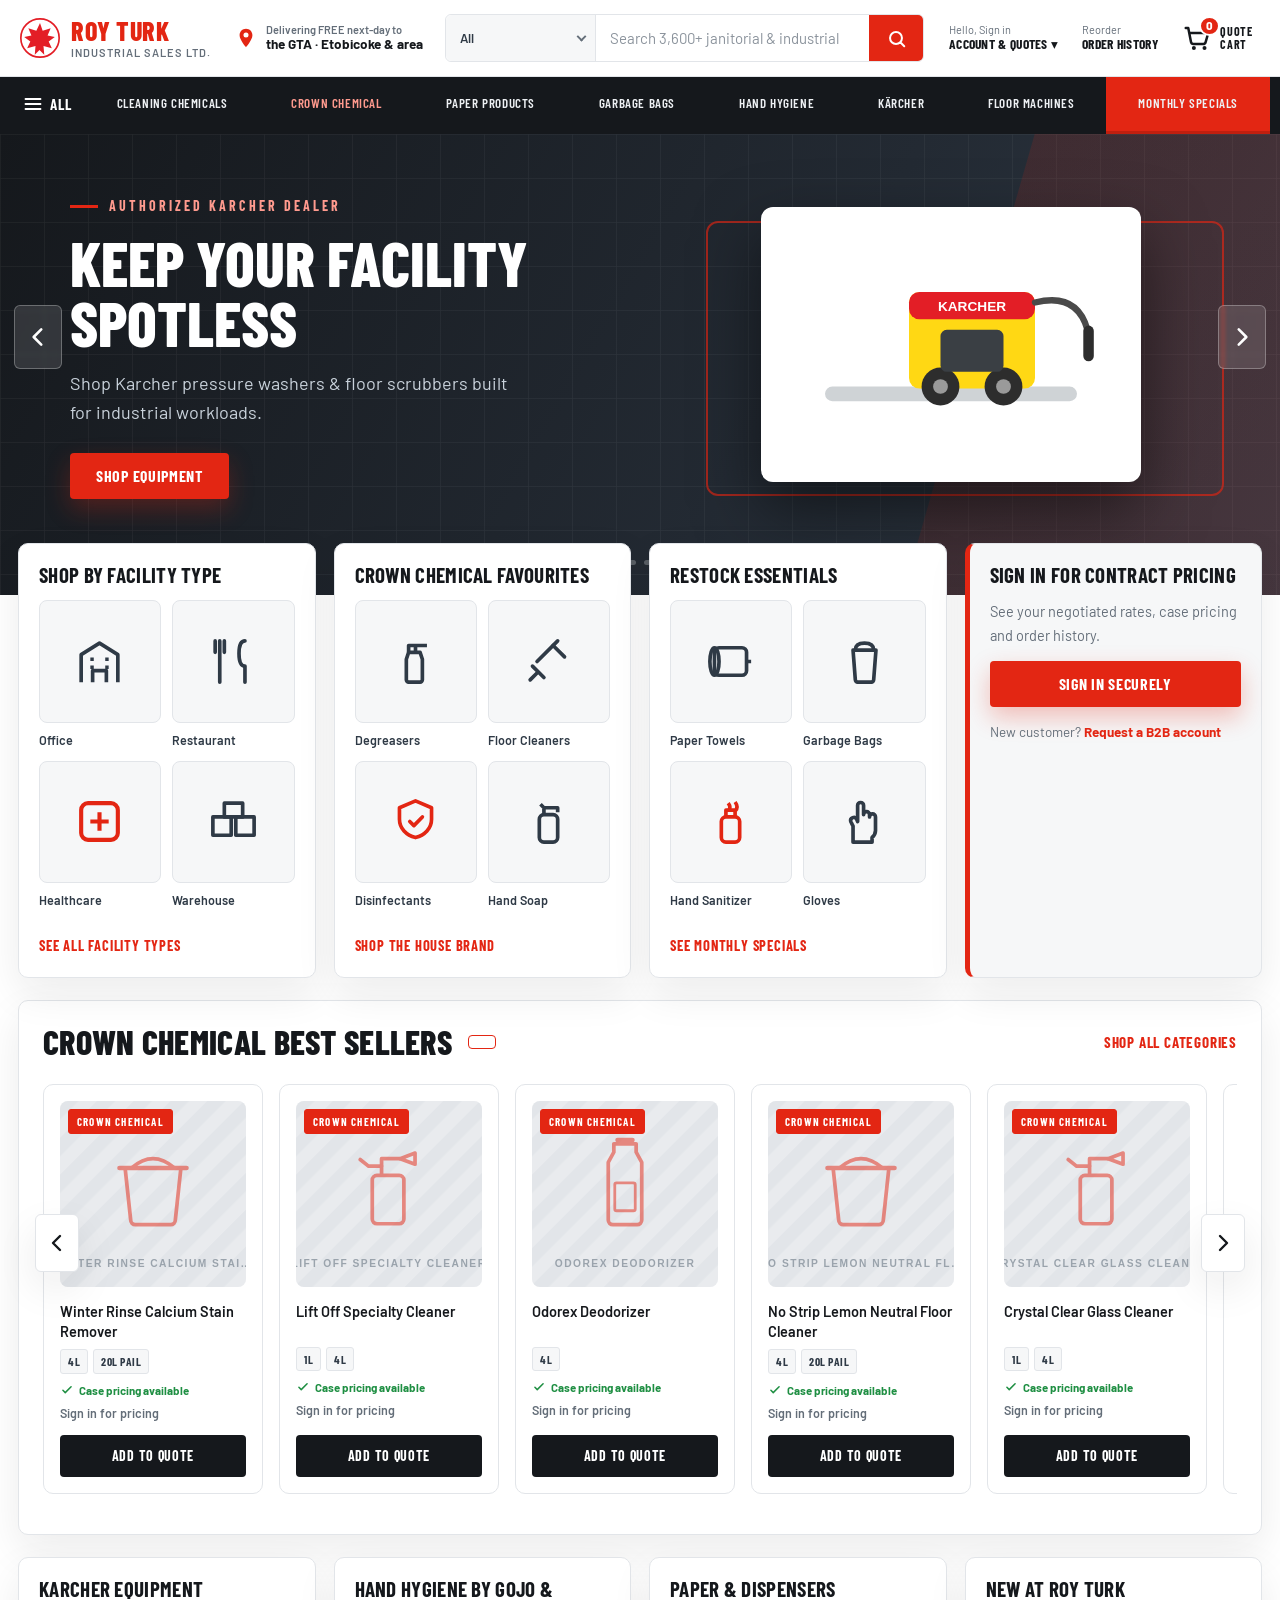
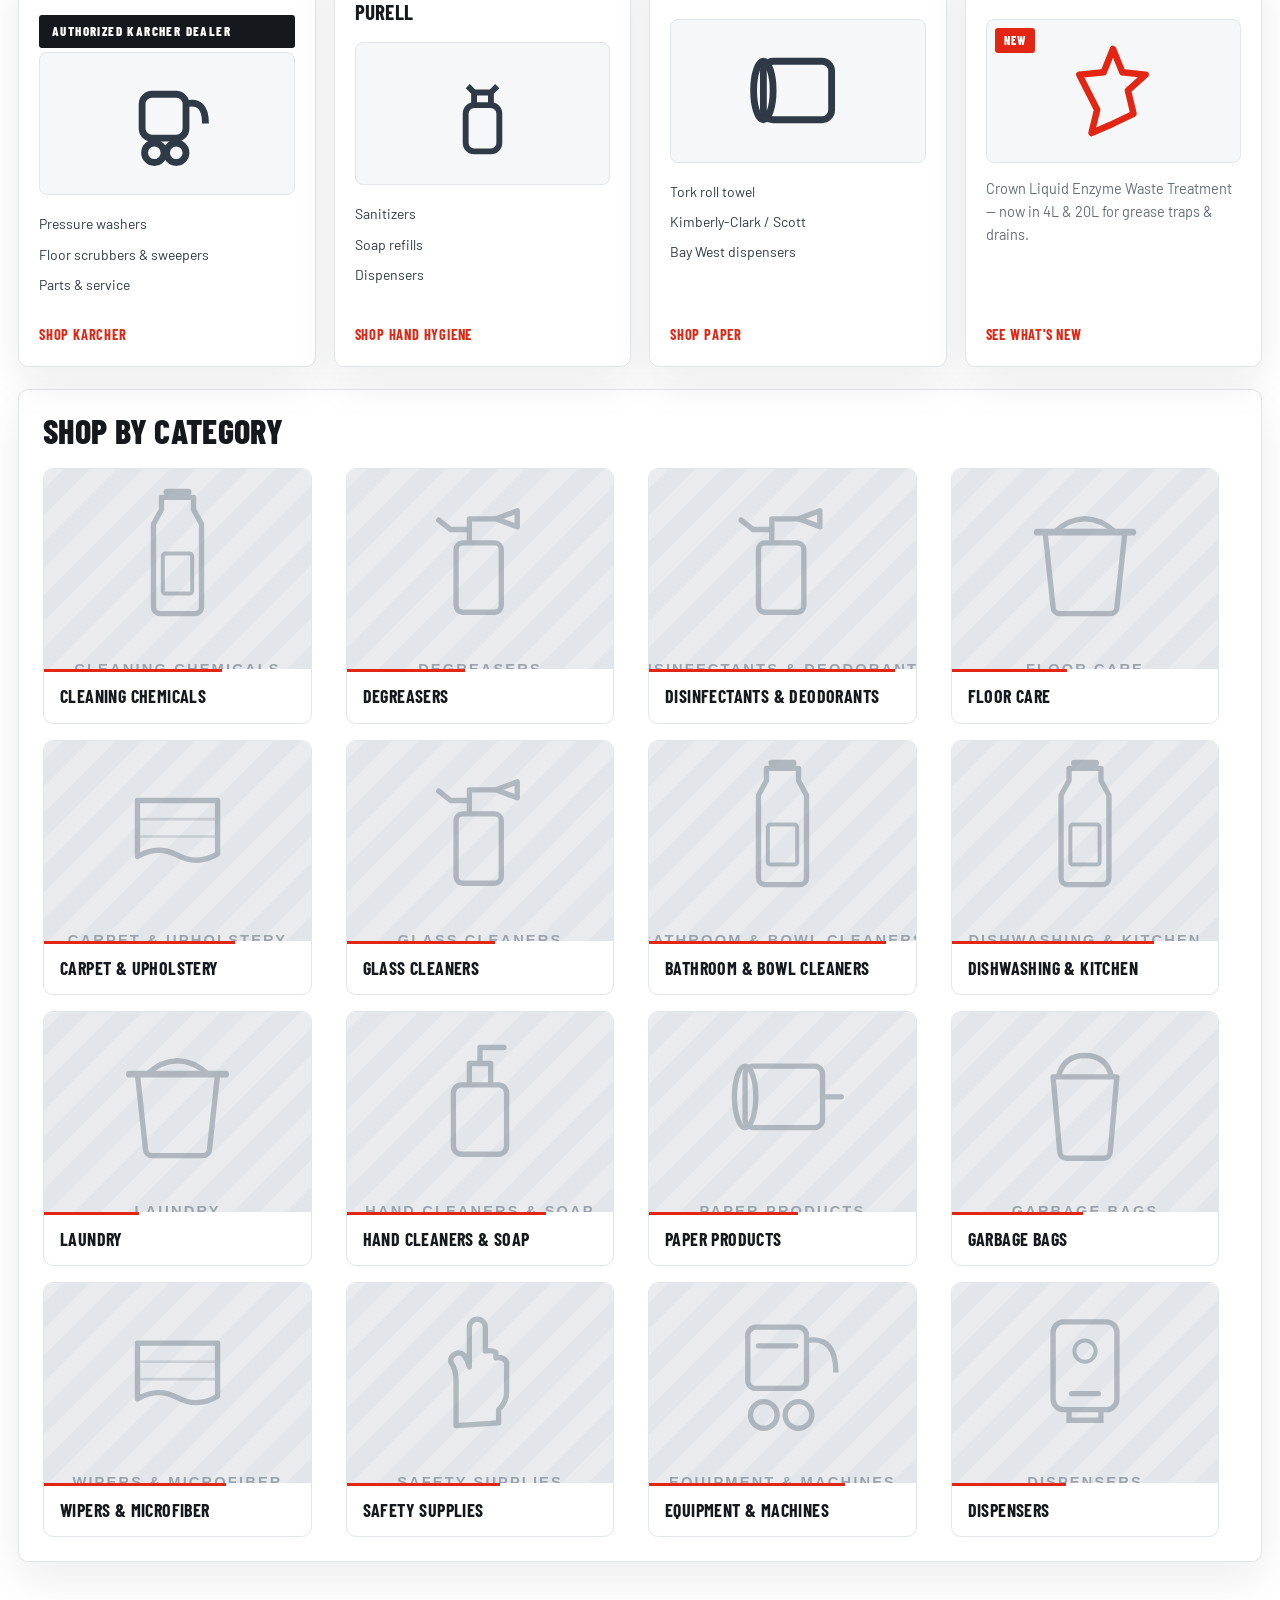
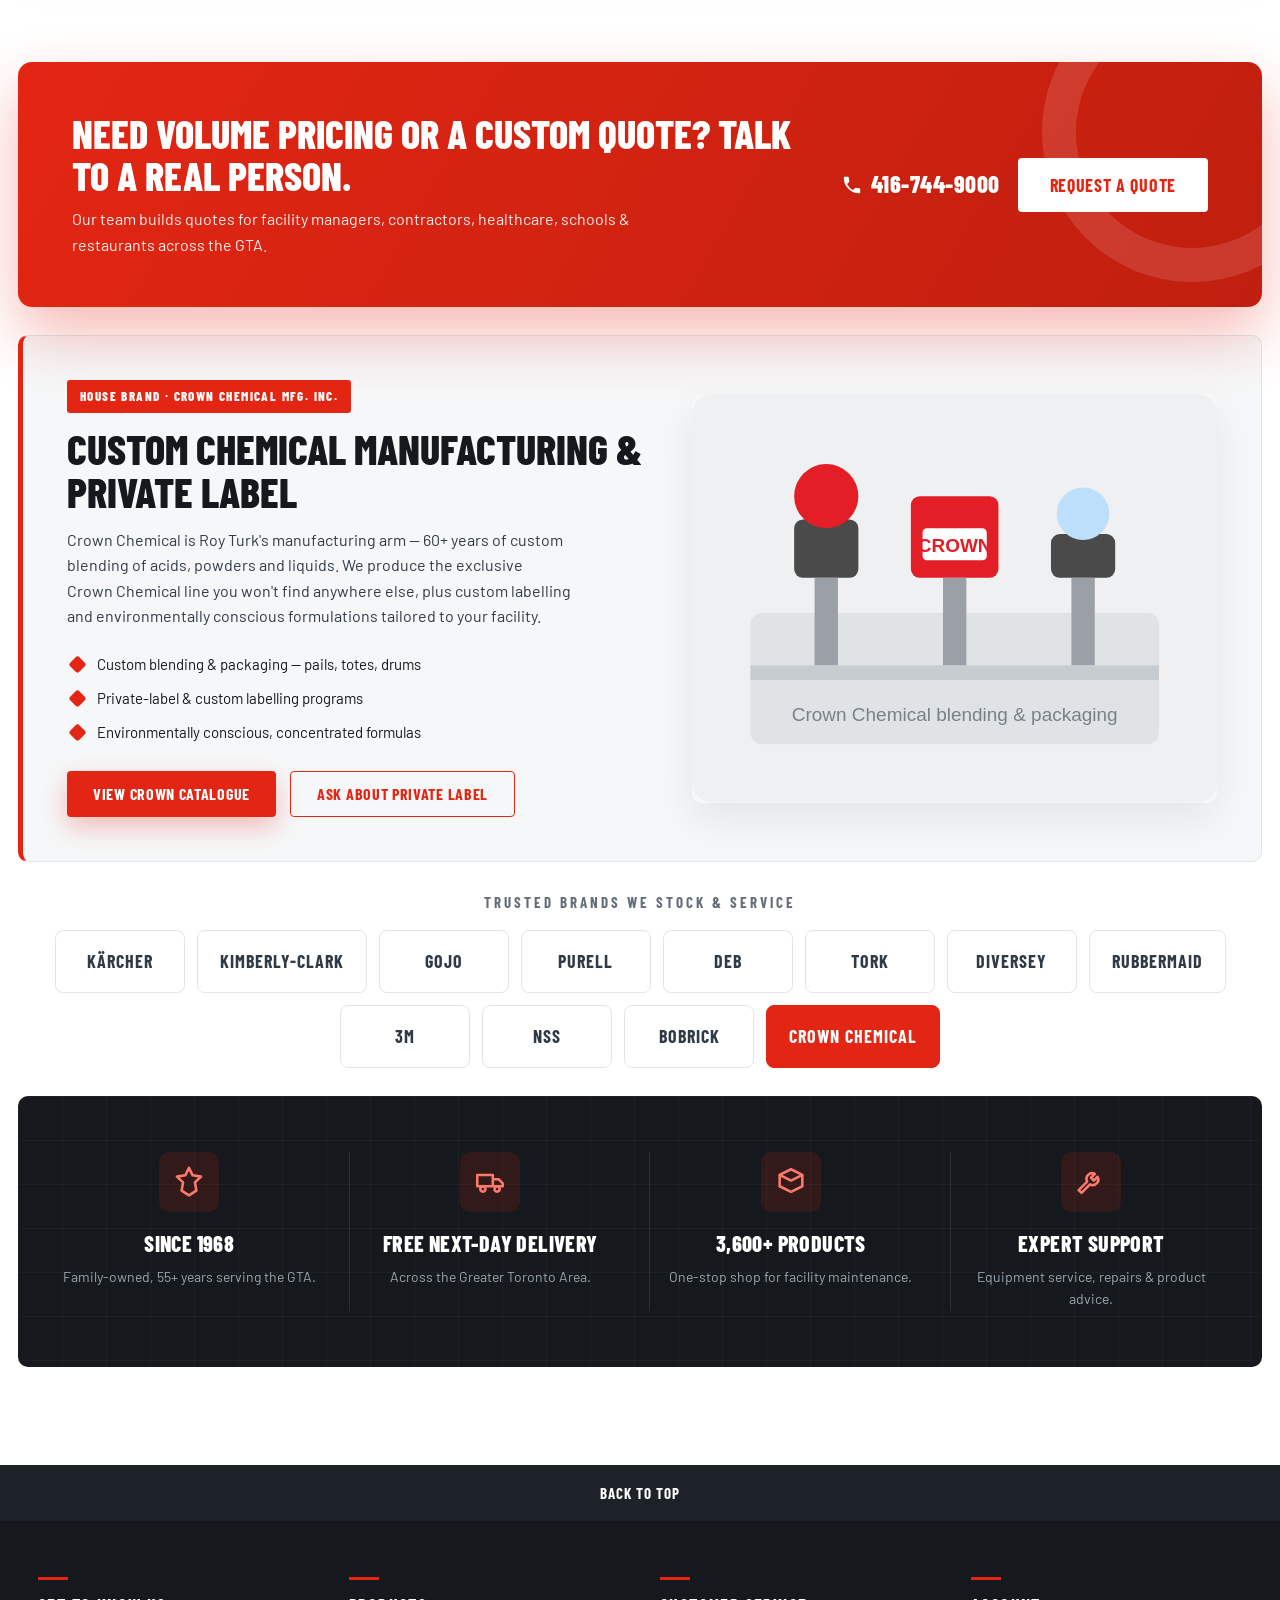
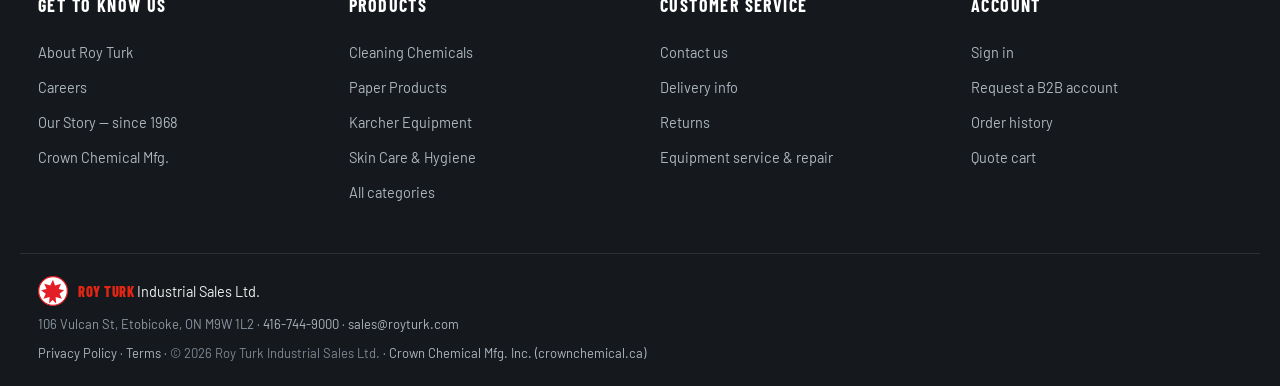
==== commit cc2b88f5: "Move quote-CTA band above the Crown spotlight (split page wrapper)" ====
--- a/index.html
+++ b/index.html
@@ -387,9 +387,32 @@
         </div>
         <ul class="cat-grid" id="categoryGrid"><!-- populated by app.js --></ul>
       </section>
-
-      <!-- ============================================================= -->
-      <!-- CROWN CHEMICAL SPOTLIGHT — sits between categories and the CTA -->
+    </div>
+
+    <!-- ============================================================= -->
+    <!-- 11. QUOTE REQUEST CTA BAND (red) — now above the Crown spotlight -->
+    <!-- ============================================================= -->
+    <section class="quote-cta" id="quote-cta" aria-labelledby="quoteCtaHeading">
+      <div class="quote-cta__inner">
+        <div class="quote-cta__text">
+          <h2 class="quote-cta__title" id="quoteCtaHeading">Need volume pricing or a custom quote? Talk to a real person.</h2>
+          <p class="quote-cta__sub">Our team builds quotes for facility managers, contractors, healthcare, schools &amp; restaurants across the GTA.</p>
+        </div>
+        <div class="quote-cta__actions">
+          <!-- PHONE placeholder -->
+          <a class="quote-cta__phone" href="tel:+14167449000">
+            <svg viewBox="0 0 24 24" width="22" height="22" aria-hidden="true"><path d="M6.6 10.8a15 15 0 006.6 6.6l2.2-2.2a1 1 0 011-.24 11.4 11.4 0 003.6.6 1 1 0 011 1V20a1 1 0 01-1 1A17 17 0 013 4a1 1 0 011-1h3.5a1 1 0 011 1 11.4 11.4 0 00.6 3.6 1 1 0 01-.24 1z" fill="currentColor"/></svg>
+            416-744-9000
+          </a>
+          <button class="btn btn--white btn--lg" type="button" data-open-modal="quote">Request a Quote</button>
+        </div>
+      </div>
+    </section>
+
+    <div class="page">
+
+      <!-- ============================================================= -->
+      <!-- CROWN CHEMICAL SPOTLIGHT                                       -->
       <!-- ============================================================= -->
       <section class="spotlight" id="crown-spotlight" aria-labelledby="spotlightHeading">
         <div class="spotlight__text">
@@ -472,26 +495,6 @@
         </div>
       </section>
     </div>
-
-    <!-- ============================================================= -->
-    <!-- 11. QUOTE REQUEST CTA BAND (red)                              -->
-    <!-- ============================================================= -->
-    <section class="quote-cta" id="quote-cta" aria-labelledby="quoteCtaHeading">
-      <div class="quote-cta__inner">
-        <div class="quote-cta__text">
-          <h2 class="quote-cta__title" id="quoteCtaHeading">Need volume pricing or a custom quote? Talk to a real person.</h2>
-          <p class="quote-cta__sub">Our team builds quotes for facility managers, contractors, healthcare, schools &amp; restaurants across the GTA.</p>
-        </div>
-        <div class="quote-cta__actions">
-          <!-- PHONE placeholder -->
-          <a class="quote-cta__phone" href="tel:+14167449000">
-            <svg viewBox="0 0 24 24" width="22" height="22" aria-hidden="true"><path d="M6.6 10.8a15 15 0 006.6 6.6l2.2-2.2a1 1 0 011-.24 11.4 11.4 0 003.6.6 1 1 0 011 1V20a1 1 0 01-1 1A17 17 0 013 4a1 1 0 011-1h3.5a1 1 0 011 1 11.4 11.4 0 00.6 3.6 1 1 0 01-.24 1z" fill="currentColor"/></svg>
-            416-744-9000
-          </a>
-          <button class="btn btn--white btn--lg" type="button" data-open-modal="quote">Request a Quote</button>
-        </div>
-      </div>
-    </section>
   </main>
 
   <!-- ============================================================= -->
